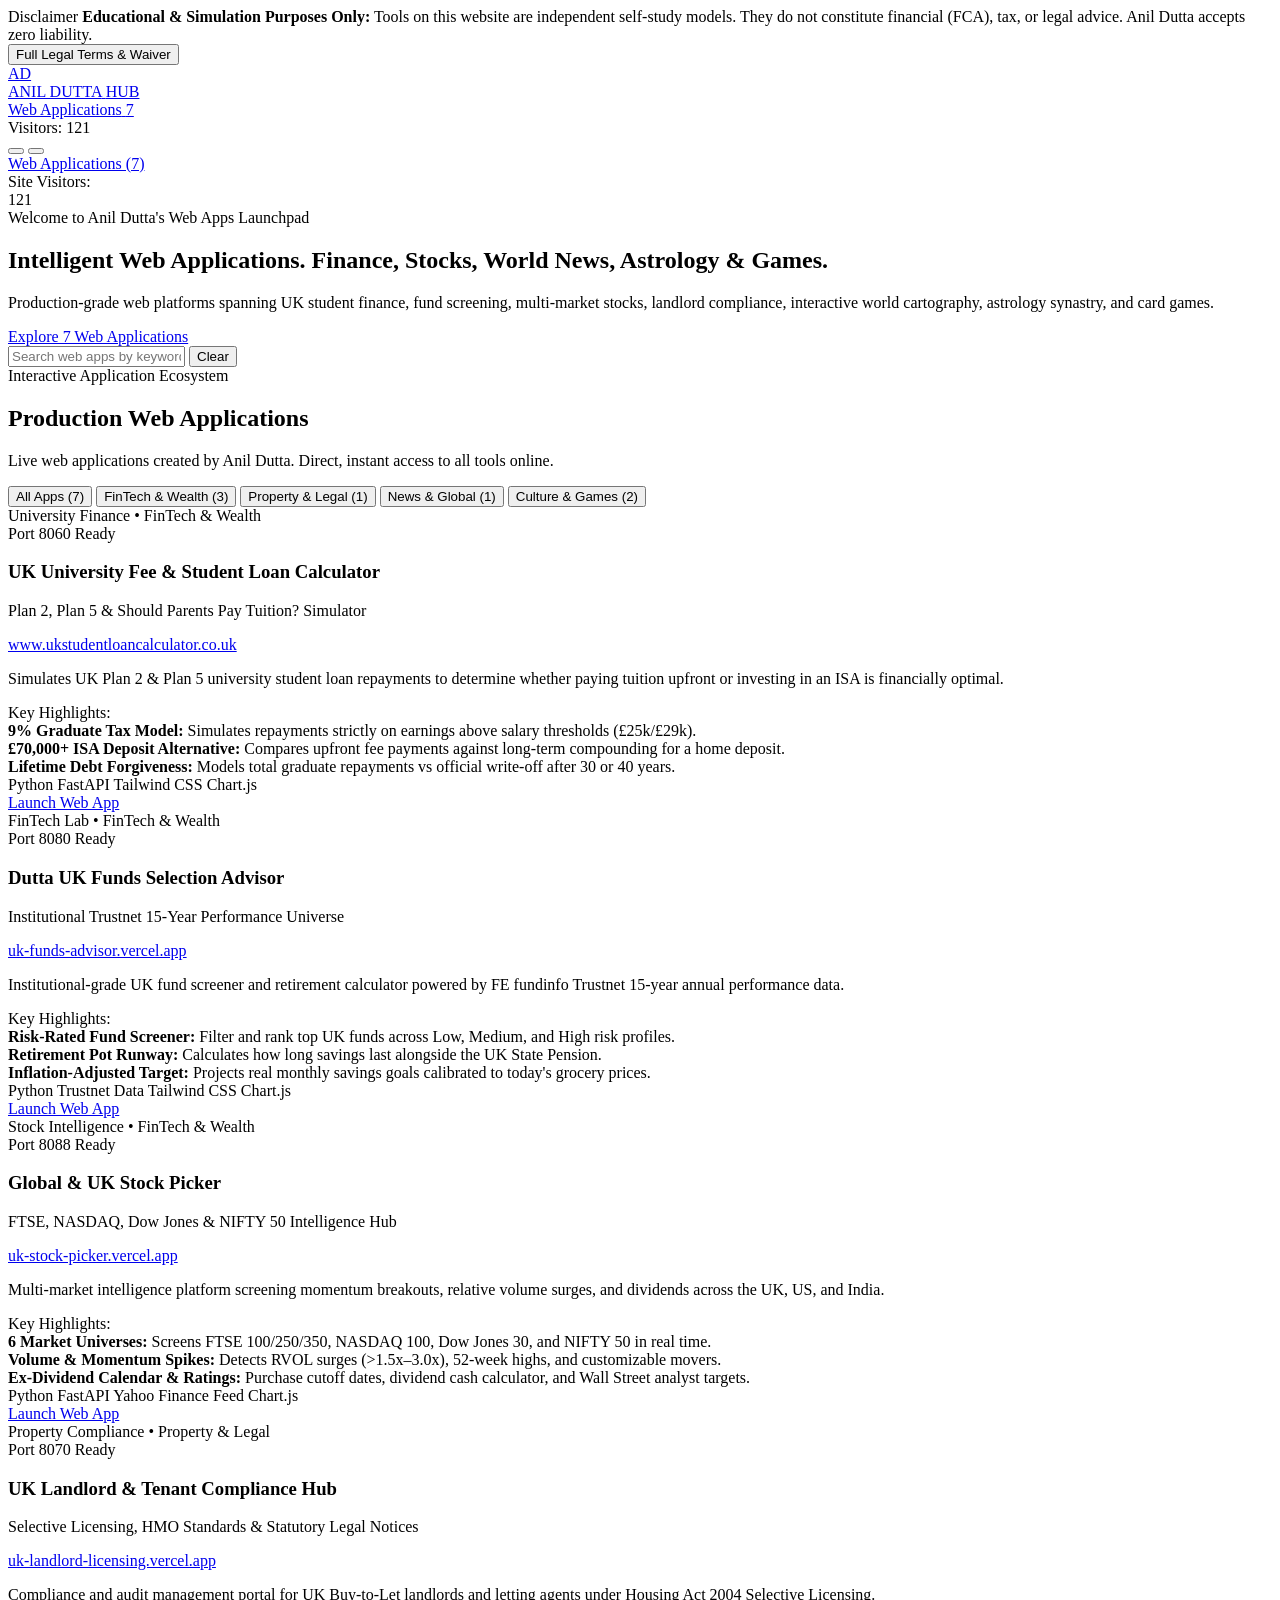
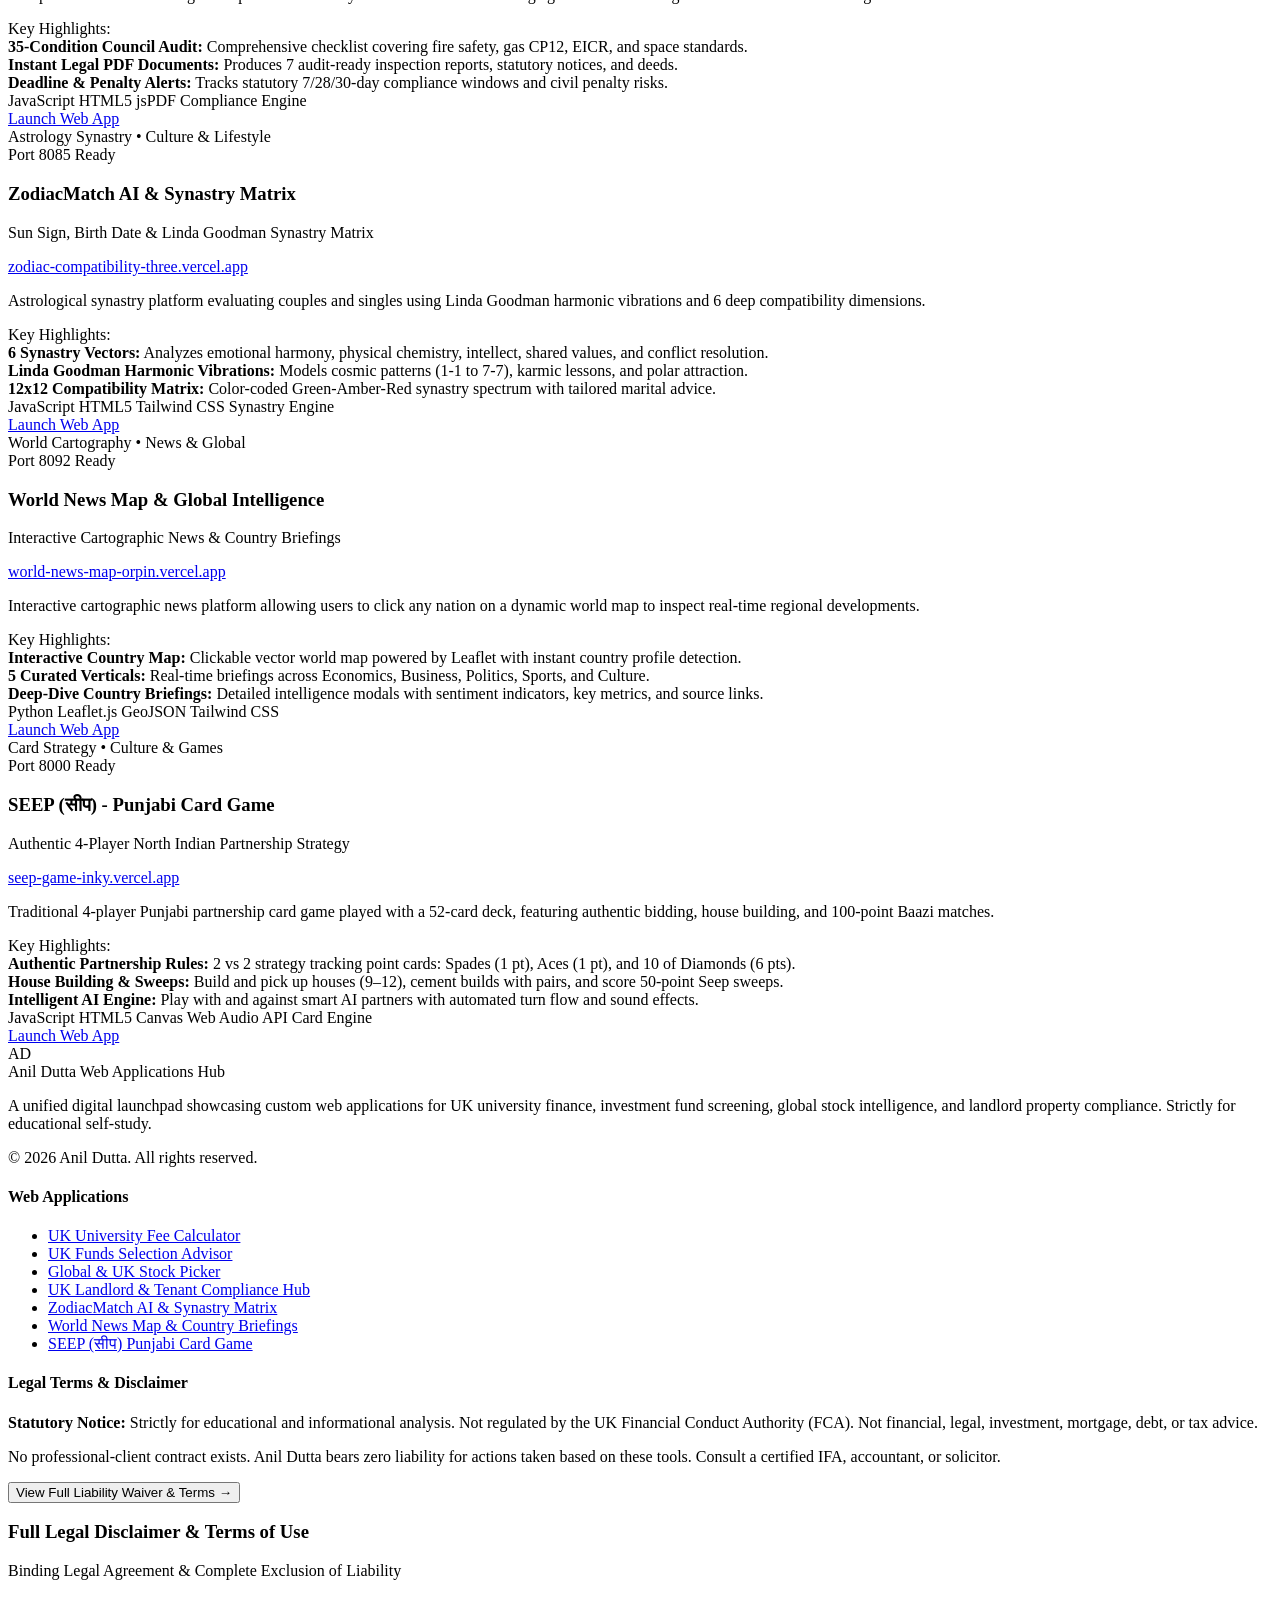
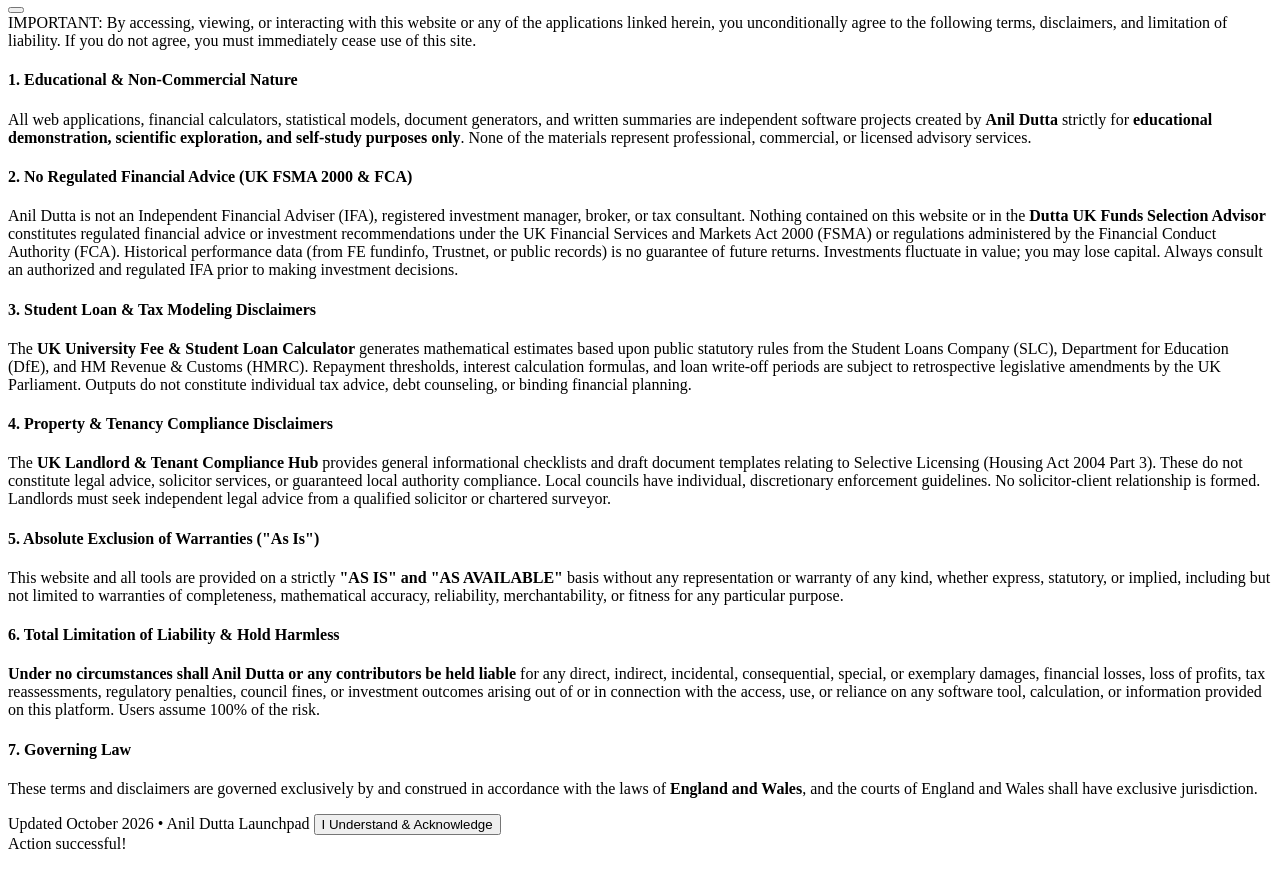
==== index.html @ 9706eda0 "feat: add ZodiacMatch AI, World News Map, and Punjabi Seep Game to launchpad" ====
<!DOCTYPE html>
<html lang="en" class="scroll-smooth">
<head>
  <meta charset="UTF-8">
  <meta name="viewport" content="width=device-width, initial-scale=1.0">
  <title>Anil Dutta | Web Applications Launchpad</title>
  <meta name="description" content="Production-ready UK and global web applications for university loan planning, fund performance screening, stock market intelligence, and landlord statutory compliance by Anil Dutta. Strictly for educational and self-study purposes.">
  
  <!-- Google Fonts -->
  <link rel="preconnect" href="https://fonts.googleapis.com">
  <link rel="preconnect" href="https://fonts.gstatic.com" crossorigin>
  <link href="https://fonts.googleapis.com/css2?family=Plus+Jakarta+Sans:wght@300;400;500;600;700;800&family=JetBrains+Mono:wght@400;500;600&display=swap" rel="stylesheet">
  
  <!-- Tailwind CSS CDN -->
  <script src="https://cdn.tailwindcss.com"></script>
  <script>
    tailwind.config = {
      darkMode: 'class',
      theme: {
        extend: {
          fontFamily: {
            sans: ['"Plus Jakarta Sans"', 'system-ui', 'sans-serif'],
            mono: ['"JetBrains Mono"', 'monospace'],
          },
          colors: {
            brand: {
              50: '#f0f7ff',
              100: '#e0effe',
              200: '#bae0fd',
              300: '#7cc5fb',
              400: '#36a7f7',
              500: '#0c8ce9',
              600: '#026fc7',
              700: '#0358a1',
              800: '#074b85',
              900: '#0c3f6e',
              950: '#082849',
            },
          }
        }
      }
    }
  </script>

  <!-- Lucide Icons -->
  <script src="https://unpkg.com/lucide@latest"></script>

  <!-- Custom styles -->
  <link rel="stylesheet" href="styles.css">

  <!-- Google Analytics 4 (GA4) -->
  <script async src="https://www.googletagmanager.com/gtag/js?id=G-64PPT9Y6ZF" id="ga-script"></script>
  <script>
    window.dataLayer = window.dataLayer || [];
    function gtag(){dataLayer.push(arguments);}
    gtag('js', new Date());

    window.GA_MEASUREMENT_ID = 'G-64PPT9Y6ZF';
    gtag('config', window.GA_MEASUREMENT_ID, {
      send_page_view: true
    });
  </script>
</head>
<body class="bg-slate-50 dark:bg-slate-950 text-slate-900 dark:text-slate-100 min-h-screen transition-colors duration-200 font-sans selection:bg-brand-500 selection:text-white">

  <!-- ================= TOP LEGAL DISCLAIMER BAR (SINGLE DISCLAIMER ON SITE) ================= -->
  <aside class="bg-amber-500/10 dark:bg-amber-950/40 text-amber-900 dark:text-amber-200 text-xs py-2.5 px-4 border-b border-amber-300/40 dark:border-amber-800/40">
    <div class="max-w-7xl mx-auto flex flex-col sm:flex-row items-center justify-between gap-2">
      <div class="flex items-center space-x-2 text-center sm:text-left">
        <span class="inline-flex items-center px-2 py-0.5 rounded-full text-[10px] font-black bg-amber-500/20 text-amber-800 dark:text-amber-300 border border-amber-500/30 uppercase tracking-wide flex-shrink-0">
          <i data-lucide="shield-alert" class="w-3 h-3 mr-1 inline"></i>
          Disclaimer
        </span>
        <span class="text-[11px] sm:text-xs text-slate-700 dark:text-slate-300">
          <strong>Educational & Simulation Purposes Only:</strong> Tools on this website are independent self-study models. They do not constitute financial (FCA), tax, or legal advice. Anil Dutta accepts zero liability.
        </span>
      </div>
      <button onclick="openLegalModal()" class="font-bold underline text-brand-600 dark:text-brand-400 hover:text-brand-500 whitespace-nowrap text-[11px] flex-shrink-0 flex items-center space-x-1">
        <span>Full Legal Terms & Waiver</span>
        <i data-lucide="chevron-right" class="w-3 h-3"></i>
      </button>
    </div>
  </aside>

  <!-- ================= MAIN HEADER & NAVIGATION ================= -->
  <header class="sticky top-0 z-40 backdrop-blur-md bg-white/85 dark:bg-slate-950/85 border-b border-slate-200 dark:border-slate-800/80 transition-colors">
    <div class="max-w-7xl mx-auto px-4 sm:px-6 lg:px-8">
      <div class="flex items-center justify-between h-16">
        
        <!-- Logo / Brand -->
        <a href="#" class="flex items-center space-x-3 group">
          <div class="w-10 h-10 rounded-xl bg-gradient-to-tr from-brand-600 via-indigo-600 to-emerald-500 flex items-center justify-center text-white shadow-md shadow-brand-500/20 group-hover:scale-105 transition-transform duration-200">
            <span class="font-bold text-lg tracking-wider">AD</span>
          </div>
          <div>
            <div class="font-extrabold text-base tracking-tight text-slate-900 dark:text-white flex items-center space-x-1.5">
              <span>ANIL DUTTA</span>
              <span class="text-xs px-1.5 py-0.2 rounded bg-brand-100 dark:bg-brand-950/80 text-brand-700 dark:text-brand-300 border border-brand-200 dark:border-brand-800 font-mono font-normal">HUB</span>
            </div>
          </div>
        </a>

        <!-- Desktop Navigation Links -->
        <nav class="hidden md:flex items-center space-x-2 text-sm font-semibold">
          <a href="#apps-section" class="px-3.5 py-2 rounded-lg text-brand-600 dark:text-brand-400 bg-slate-100/80 dark:bg-slate-900 transition flex items-center space-x-2">
            <i data-lucide="layout-grid" class="w-4 h-4"></i>
            <span>Web Applications</span>
            <span id="nav-app-count" class="text-xs px-2 py-0.5 rounded-full bg-brand-600 text-white font-mono font-bold">7</span>
          </a>
        </nav>

        <!-- Right Action Controls -->
        <div class="flex items-center space-x-2 sm:space-x-3">
          
          <!-- Live Visitor Counter Badge -->
          <div id="visitor-counter-badge" class="inline-flex items-center space-x-1.5 px-2.5 py-1.5 sm:px-3 sm:py-1.5 rounded-xl bg-slate-100 dark:bg-slate-900 border border-slate-200/90 dark:border-slate-800 text-xs font-semibold text-slate-700 dark:text-slate-300 shadow-2xs select-none" title="Live Site Visitors">
            <span class="relative flex h-2 w-2 flex-shrink-0">
              <span class="animate-ping absolute inline-flex h-full w-full rounded-full bg-emerald-400 opacity-75"></span>
              <span class="relative inline-flex rounded-full h-2 w-2 bg-emerald-500"></span>
            </span>
            <i data-lucide="users" class="w-3.5 h-3.5 text-brand-600 dark:text-brand-400 flex-shrink-0"></i>
            <span class="hidden sm:inline text-[11px] text-slate-500 dark:text-slate-400 font-medium">Visitors:</span>
            <span id="visitor-count" class="font-mono font-bold text-slate-900 dark:text-white">...</span>
          </div>

          <!-- Theme Toggle -->
          <button id="theme-toggle" class="p-2 rounded-xl text-slate-500 hover:text-slate-900 dark:text-slate-400 dark:hover:text-white bg-slate-100 dark:bg-slate-900 border border-slate-200 dark:border-slate-800 transition" title="Toggle Dark/Light Mode">
            <i data-lucide="moon" class="w-4 h-4 hidden dark:block"></i>
            <i data-lucide="sun" class="w-4 h-4 block dark:hidden"></i>
          </button>

          <!-- Mobile Menu Button -->
          <button id="mobile-menu-btn" class="md:hidden p-2 rounded-xl text-slate-600 dark:text-slate-300 hover:bg-slate-100 dark:hover:bg-slate-900">
            <i data-lucide="menu" class="w-5 h-5"></i>
          </button>
        </div>

      </div>
    </div>

    <!-- Mobile Navigation Drawer -->
    <div id="mobile-menu" class="hidden md:hidden border-b border-slate-200 dark:border-slate-800 bg-white dark:bg-slate-950 px-4 pt-2 pb-4 space-y-2">
      <a href="#apps-section" class="block px-3 py-2 rounded-lg text-slate-700 dark:text-slate-300 font-semibold hover:bg-slate-100 dark:hover:bg-slate-900">Web Applications (7)</a>
      <div class="flex items-center justify-between px-3 py-2 text-xs font-semibold text-slate-600 dark:text-slate-400 bg-slate-50 dark:bg-slate-900/60 rounded-lg">
        <div class="flex items-center space-x-2">
          <span class="relative flex h-2 w-2">
            <span class="animate-ping absolute inline-flex h-full w-full rounded-full bg-emerald-400 opacity-75"></span>
            <span class="relative inline-flex rounded-full h-2 w-2 bg-emerald-500"></span>
          </span>
          <i data-lucide="users" class="w-3.5 h-3.5 text-brand-600"></i>
          <span>Site Visitors:</span>
        </div>
        <span id="mobile-visitor-count" class="font-mono font-bold text-slate-900 dark:text-white">...</span>
      </div>
    </div>
  </header>

  <!-- ================= HERO SECTION ================= -->
  <section class="relative overflow-hidden pt-8 pb-10 md:pt-12 md:pb-12 border-b border-slate-200/80 dark:border-slate-800/80 bg-gradient-to-b from-white via-slate-50 to-slate-100/60 dark:from-slate-950 dark:via-slate-900/60 dark:to-slate-950">
    
    <!-- Background subtle glow accents -->
    <div class="absolute top-1/4 left-1/2 -translate-x-1/2 -translate-y-1/2 w-[600px] h-[350px] bg-gradient-to-tr from-brand-500/15 via-indigo-500/10 to-emerald-500/15 blur-3xl -z-10 rounded-full pointer-events-none"></div>

    <div class="max-w-7xl mx-auto px-4 sm:px-6 lg:px-8">
      <div class="text-center max-w-4xl mx-auto">
        
        <!-- Badge -->
        <div class="inline-flex items-center space-x-2 px-3 py-1 rounded-full text-xs font-semibold bg-brand-50 dark:bg-brand-950/60 text-brand-700 dark:text-brand-300 border border-brand-200 dark:border-brand-800 shadow-xs mb-3">
          <i data-lucide="sparkles" class="w-3.5 h-3.5 text-brand-500"></i>
          <span>Welcome to Anil Dutta's Web Apps Launchpad</span>
        </div>

        <!-- Headline (Accommodated to 2 Clean Lines) -->
        <h1 class="text-2xl sm:text-3xl lg:text-4xl font-extrabold tracking-tight text-slate-900 dark:text-white leading-tight">
          Intelligent Web Applications.
          <span class="block mt-1 sm:mt-1.5 bg-gradient-to-r from-brand-600 via-indigo-500 to-emerald-500 bg-clip-text text-transparent">
            Finance, Stocks, World News, Astrology & Games.
          </span>
        </h1>

        <!-- Subheading (1-2 Lines) -->
        <p class="mt-3 text-xs sm:text-sm text-slate-600 dark:text-slate-300 leading-relaxed max-w-2xl mx-auto">
          Production-grade web platforms spanning UK student finance, fund screening, multi-market stocks, landlord compliance, interactive world cartography, astrology synastry, and card games.
        </p>

        <!-- CTAs -->
        <div class="mt-5 flex items-center justify-center">
          <a href="#apps-section" class="px-6 py-2.5 rounded-xl font-bold text-xs sm:text-sm bg-slate-900 hover:bg-slate-800 text-white dark:bg-brand-600 dark:hover:bg-brand-500 shadow-md shadow-slate-900/10 dark:shadow-brand-600/25 transition transform hover:-translate-y-0.5 flex items-center space-x-2">
            <i data-lucide="compass" class="w-4 h-4"></i>
            <span>Explore 7 Web Applications</span>
          </a>
        </div>

        <!-- Global Search / Filter Input -->
        <div class="mt-6 max-w-lg mx-auto">
          <div class="relative flex items-center">
            <i data-lucide="search" class="w-4 h-4 absolute left-3.5 text-slate-400"></i>
            <input type="text" id="global-search-input" placeholder="Search web apps by keyword..." 
                   class="w-full pl-10 pr-20 py-2.5 bg-white dark:bg-slate-900 border border-slate-300 dark:border-slate-800 rounded-xl shadow-xs text-xs sm:text-sm focus:outline-none focus:ring-2 focus:ring-brand-500 dark:focus:ring-brand-400 text-slate-900 dark:text-slate-100 placeholder-slate-400">
            <button id="global-search-clear" class="hidden absolute right-2.5 px-2 py-0.5 text-xs font-semibold rounded-md bg-slate-100 dark:bg-slate-800 text-slate-500 hover:text-slate-800 dark:hover:text-white">
              Clear
            </button>
          </div>
        </div>

      </div>
    </div>
  </section>

  <!-- ================= SECTION 1: WEB APPS LAUNCHPAD ================= -->
  <section id="apps-section" class="py-10 md:py-14 border-b border-slate-200 dark:border-slate-800/80">
    <div class="max-w-[1560px] mx-auto px-4 sm:px-6 lg:px-8">
      
      <!-- Section Header -->
      <div class="flex flex-col md:flex-row md:items-end justify-between mb-8 gap-4">
        <div>
          <div class="flex items-center space-x-2 text-xs font-bold uppercase tracking-wider text-brand-600 dark:text-brand-400 mb-1">
            <i data-lucide="layers" class="w-4 h-4"></i>
            <span>Interactive Application Ecosystem</span>
          </div>
          <h2 class="text-xl sm:text-3xl font-extrabold text-slate-900 dark:text-white tracking-tight">
            Production Web Applications
          </h2>
          <p class="mt-1 text-xs sm:text-sm text-slate-600 dark:text-slate-400 max-w-2xl">
            Live web applications created by Anil Dutta. Direct, instant access to all tools online.
          </p>
        </div>

        <!-- Filter tabs for Apps -->
        <div class="flex flex-wrap gap-2" id="apps-filter-container">
          <button data-filter="All" class="app-filter-btn px-3 py-1.5 rounded-lg text-xs font-bold transition bg-brand-600 text-white">All Apps (7)</button>
          <button data-filter="FinTech" class="app-filter-btn px-3 py-1.5 rounded-lg text-xs font-bold transition bg-slate-100 dark:bg-slate-800 text-slate-600 dark:text-slate-300 hover:bg-slate-200 dark:hover:bg-slate-700">FinTech & Wealth (3)</button>
          <button data-filter="Property" class="app-filter-btn px-3 py-1.5 rounded-lg text-xs font-bold transition bg-slate-100 dark:bg-slate-800 text-slate-600 dark:text-slate-300 hover:bg-slate-200 dark:hover:bg-slate-700">Property & Legal (1)</button>
          <button data-filter="News" class="app-filter-btn px-3 py-1.5 rounded-lg text-xs font-bold transition bg-slate-100 dark:bg-slate-800 text-slate-600 dark:text-slate-300 hover:bg-slate-200 dark:hover:bg-slate-700">News & Global (1)</button>
          <button data-filter="Culture" class="app-filter-btn px-3 py-1.5 rounded-lg text-xs font-bold transition bg-slate-100 dark:bg-slate-800 text-slate-600 dark:text-slate-300 hover:bg-slate-200 dark:hover:bg-slate-700">Culture & Games (2)</button>
        </div>
      </div>

      <!-- Apps Grid Container (3 Applications in 1 Row on Desktop) -->
      <div id="apps-grid" class="grid grid-cols-1 md:grid-cols-2 lg:grid-cols-3 xl:grid-cols-3 gap-5">
        <!-- Rendered via app.js -->
        <div class="col-span-full py-12 text-center text-slate-500">
          <div class="inline-block animate-spin rounded-full h-8 w-8 border-4 border-brand-500 border-t-transparent"></div>
          <div class="mt-2 text-sm">Loading applications...</div>
        </div>
      </div>

    </div>
  </section>

  <!-- ================= FOOTER ================= -->
  <footer class="bg-white dark:bg-slate-950 text-slate-600 dark:text-slate-400 text-xs py-12 border-t border-slate-200 dark:border-slate-800">
    <div class="max-w-7xl mx-auto px-4 sm:px-6 lg:px-8">
      <div class="grid grid-cols-1 md:grid-cols-4 gap-8 mb-8">
        
        <div class="md:col-span-2 space-y-3">
          <div class="flex items-center space-x-2 font-bold text-slate-900 dark:text-white text-sm">
            <div class="w-6 h-6 rounded-lg bg-brand-600 text-white flex items-center justify-center text-xs">AD</div>
            <span>Anil Dutta Web Applications Hub</span>
          </div>
          <p class="text-xs text-slate-500 max-w-md leading-relaxed">
            A unified digital launchpad showcasing custom web applications for UK university finance, investment fund screening, global stock intelligence, and landlord property compliance. Strictly for educational self-study.
          </p>
          <div class="text-[11px] text-slate-400 dark:text-slate-500">
            © 2026 Anil Dutta. All rights reserved.
          </div>
        </div>

        <div>
          <h4 class="font-bold text-slate-900 dark:text-white mb-2 text-xs uppercase tracking-wider">Web Applications</h4>
          <ul class="space-y-1.5 text-xs">
            <li><a href="https://www.ukstudentloancalculator.co.uk/" target="_blank" rel="noopener" class="hover:text-brand-600 dark:hover:text-brand-400 transition">UK University Fee Calculator</a></li>
            <li><a href="https://uk-funds-advisor.vercel.app/" target="_blank" rel="noopener" class="hover:text-brand-600 dark:hover:text-brand-400 transition">UK Funds Selection Advisor</a></li>
            <li><a href="https://uk-stock-picker.vercel.app" target="_blank" rel="noopener" class="hover:text-brand-600 dark:hover:text-brand-400 transition">Global & UK Stock Picker</a></li>
            <li><a href="https://uk-landlord-licensing.vercel.app" target="_blank" rel="noopener" class="hover:text-brand-600 dark:hover:text-brand-400 transition">UK Landlord & Tenant Compliance Hub</a></li>
            <li><a href="https://zodiac-compatibility-three.vercel.app/" target="_blank" rel="noopener" class="hover:text-brand-600 dark:hover:text-brand-400 transition">ZodiacMatch AI & Synastry Matrix</a></li>
            <li><a href="https://world-news-map-orpin.vercel.app/" target="_blank" rel="noopener" class="hover:text-brand-600 dark:hover:text-brand-400 transition">World News Map & Country Briefings</a></li>
            <li><a href="https://seep-game-inky.vercel.app/" target="_blank" rel="noopener" class="hover:text-brand-600 dark:hover:text-brand-400 transition">SEEP (सीप) Punjabi Card Game</a></li>
          </ul>
        </div>

        <div>
          <h4 class="font-bold text-slate-900 dark:text-white mb-2 text-xs uppercase tracking-wider">Legal Terms & Disclaimer</h4>
          <p class="text-[11px] text-slate-400 leading-normal mb-2">
            <strong>Statutory Notice:</strong> Strictly for educational and informational analysis. Not regulated by the UK Financial Conduct Authority (FCA). Not financial, legal, investment, mortgage, debt, or tax advice.
          </p>
          <p class="text-[11px] text-slate-400 leading-normal mb-2">
            No professional-client contract exists. Anil Dutta bears zero liability for actions taken based on these tools. Consult a certified IFA, accountant, or solicitor.
          </p>
          <button onclick="openLegalModal()" class="text-[11px] font-bold underline text-brand-600 dark:text-brand-400 hover:text-brand-500">
            View Full Liability Waiver & Terms &rarr;
          </button>
        </div>

      </div>
    </div>
  </footer>

  <!-- ================= COMPREHENSIVE LEGAL TERMS & LIABILITY WAIVER MODAL ================= -->
  <div id="legal-modal" class="fixed inset-0 z-50 hidden bg-slate-950/80 backdrop-blur-sm flex items-center justify-center p-4">
    <div class="bg-white dark:bg-slate-900 w-full max-w-3xl rounded-3xl border border-slate-200 dark:border-slate-800 shadow-2xl overflow-hidden max-h-[90vh] flex flex-col">
      <div class="p-6 border-b border-slate-200 dark:border-slate-800 flex items-center justify-between bg-slate-50 dark:bg-slate-950">
        <div class="flex items-center space-x-3">
          <div class="w-10 h-10 rounded-xl bg-amber-500/20 text-amber-600 dark:text-amber-400 flex items-center justify-center">
            <i data-lucide="shield-alert" class="w-6 h-6"></i>
          </div>
          <div>
            <h3 class="font-extrabold text-lg sm:text-xl text-slate-900 dark:text-white">Full Legal Disclaimer & Terms of Use</h3>
            <p class="text-xs text-slate-500">Binding Legal Agreement & Complete Exclusion of Liability</p>
          </div>
        </div>
        <button id="close-legal-modal" onclick="closeLegalModal()" class="p-2 rounded-xl text-slate-400 hover:text-slate-900 dark:hover:text-white hover:bg-slate-200 dark:hover:bg-slate-800 transition">
          <i data-lucide="x" class="w-5 h-5"></i>
        </button>
      </div>

      <div class="p-6 sm:p-8 overflow-y-auto space-y-5 text-xs sm:text-sm text-slate-700 dark:text-slate-300 leading-relaxed">
        <div class="p-3.5 rounded-xl bg-amber-50 dark:bg-amber-950/40 border border-amber-200 dark:border-amber-800 text-amber-900 dark:text-amber-200 font-semibold text-xs">
          IMPORTANT: By accessing, viewing, or interacting with this website or any of the applications linked herein, you unconditionally agree to the following terms, disclaimers, and limitation of liability. If you do not agree, you must immediately cease use of this site.
        </div>

        <div>
          <h4 class="font-bold text-sm text-slate-900 dark:text-white uppercase mb-1">1. Educational & Non-Commercial Nature</h4>
          <p>
            All web applications, financial calculators, statistical models, document generators, and written summaries are independent software projects created by <strong>Anil Dutta</strong> strictly for <strong>educational demonstration, scientific exploration, and self-study purposes only</strong>. None of the materials represent professional, commercial, or licensed advisory services.
          </p>
        </div>

        <div>
          <h4 class="font-bold text-sm text-slate-900 dark:text-white uppercase mb-1">2. No Regulated Financial Advice (UK FSMA 2000 & FCA)</h4>
          <p>
            Anil Dutta is not an Independent Financial Adviser (IFA), registered investment manager, broker, or tax consultant. Nothing contained on this website or in the <strong>Dutta UK Funds Selection Advisor</strong> constitutes regulated financial advice or investment recommendations under the UK Financial Services and Markets Act 2000 (FSMA) or regulations administered by the Financial Conduct Authority (FCA). Historical performance data (from FE fundinfo, Trustnet, or public records) is no guarantee of future returns. Investments fluctuate in value; you may lose capital. Always consult an authorized and regulated IFA prior to making investment decisions.
          </p>
        </div>

        <div>
          <h4 class="font-bold text-sm text-slate-900 dark:text-white uppercase mb-1">3. Student Loan & Tax Modeling Disclaimers</h4>
          <p>
            The <strong>UK University Fee & Student Loan Calculator</strong> generates mathematical estimates based upon public statutory rules from the Student Loans Company (SLC), Department for Education (DfE), and HM Revenue & Customs (HMRC). Repayment thresholds, interest calculation formulas, and loan write-off periods are subject to retrospective legislative amendments by the UK Parliament. Outputs do not constitute individual tax advice, debt counseling, or binding financial planning.
          </p>
        </div>

        <div>
          <h4 class="font-bold text-sm text-slate-900 dark:text-white uppercase mb-1">4. Property & Tenancy Compliance Disclaimers</h4>
          <p>
            The <strong>UK Landlord & Tenant Compliance Hub</strong> provides general informational checklists and draft document templates relating to Selective Licensing (Housing Act 2004 Part 3). These do not constitute legal advice, solicitor services, or guaranteed local authority compliance. Local councils have individual, discretionary enforcement guidelines. No solicitor-client relationship is formed. Landlords must seek independent legal advice from a qualified solicitor or chartered surveyor.
          </p>
        </div>

        <div>
          <h4 class="font-bold text-sm text-slate-900 dark:text-white uppercase mb-1">5. Absolute Exclusion of Warranties ("As Is")</h4>
          <p>
            This website and all tools are provided on a strictly <strong>"AS IS" and "AS AVAILABLE"</strong> basis without any representation or warranty of any kind, whether express, statutory, or implied, including but not limited to warranties of completeness, mathematical accuracy, reliability, merchantability, or fitness for any particular purpose.
          </p>
        </div>

        <div>
          <h4 class="font-bold text-sm text-slate-900 dark:text-white uppercase mb-1">6. Total Limitation of Liability & Hold Harmless</h4>
          <p>
            <strong>Under no circumstances shall Anil Dutta or any contributors be held liable</strong> for any direct, indirect, incidental, consequential, special, or exemplary damages, financial losses, loss of profits, tax reassessments, regulatory penalties, council fines, or investment outcomes arising out of or in connection with the access, use, or reliance on any software tool, calculation, or information provided on this platform. Users assume 100% of the risk.
          </p>
        </div>

        <div>
          <h4 class="font-bold text-sm text-slate-900 dark:text-white uppercase mb-1">7. Governing Law</h4>
          <p>
            These terms and disclaimers are governed exclusively by and construed in accordance with the laws of <strong>England and Wales</strong>, and the courts of England and Wales shall have exclusive jurisdiction.
          </p>
        </div>
      </div>

      <div class="p-4 border-t border-slate-200 dark:border-slate-800 bg-slate-50 dark:bg-slate-950 flex items-center justify-between text-xs text-slate-500">
        <span>Updated October 2026 • Anil Dutta Launchpad</span>
        <button onclick="closeLegalModal()" class="px-5 py-2 rounded-xl text-xs font-bold bg-slate-900 dark:bg-white text-white dark:text-slate-900 hover:opacity-90 transition">
          I Understand & Acknowledge
        </button>
      </div>
    </div>
  </div>

  <!-- Toast Notification Container -->
  <div id="toast" class="fixed bottom-6 right-6 z-50 hidden px-4 py-3 rounded-2xl bg-slate-900 text-white text-xs font-semibold shadow-2xl border border-slate-800 flex items-center space-x-2 transition-all transform translate-y-2">
    <i data-lucide="check-circle-2" class="w-4 h-4 text-emerald-400"></i>
    <span id="toast-message">Action successful!</span>
  </div>

  <!-- Background Hit Analytics Beacon (hits.sh) -->
  <img src="https://hits.sh/dutta-webapps.com.svg" class="hidden" width="1" height="1" alt="" loading="lazy">

  <!-- Core Javascript Application -->
  <script src="app.js"></script>
</body>
</html>
---- styles.css ----
/* Custom styling for Anil Dutta Web Apps & Insights Portal */

/* Custom Scrollbars */
::-webkit-scrollbar {
  width: 8px;
  height: 8px;
}

::-webkit-scrollbar-track {
  background: transparent;
}

::-webkit-scrollbar-thumb {
  background: rgba(148, 163, 184, 0.35);
  border-radius: 9999px;
}

::-webkit-scrollbar-thumb:hover {
  background: rgba(100, 116, 139, 0.6);
}

/* Modal Article Markdown & Typography Styling */
.prose h3 {
  font-size: 1.25rem;
  font-weight: 800;
  margin-top: 1.75rem;
  margin-bottom: 0.75rem;
  color: #0f172a;
}
.dark .prose h3 {
  color: #f8fafc;
}

.prose h4 {
  font-size: 1.05rem;
  font-weight: 700;
  margin-top: 1.25rem;
  margin-bottom: 0.5rem;
  color: #1e293b;
}
.dark .prose h4 {
  color: #e2e8f0;
}

.prose p {
  margin-bottom: 1rem;
  line-height: 1.75;
}

.prose ul, .prose ol {
  margin-bottom: 1.25rem;
  padding-left: 1.5rem;
  list-style-type: disc;
}

.prose li {
  margin-bottom: 0.4rem;
  line-height: 1.6;
}

.prose table {
  width: 100%;
  border-collapse: collapse;
  margin: 1.5rem 0;
  font-size: 0.85rem;
}

.prose th {
  background: #f1f5f9;
  font-weight: 700;
  text-align: left;
  padding: 0.75rem 1rem;
  border: 1px solid #cbd5e1;
}
.dark .prose th {
  background: #1e293b;
  border-color: #334155;
}

.prose td {
  padding: 0.65rem 1rem;
  border: 1px solid #e2e8f0;
}
.dark .prose td {
  border-color: #334155;
}

.prose hr {
  border: 0;
  height: 1px;
  background: #e2e8f0;
  margin: 2rem 0;
}
.dark .prose hr {
  background: #334155;
}

.prose blockquote {
  border-left: 4px solid #0284c7;
  padding-left: 1rem;
  font-style: italic;
  color: #475569;
  margin: 1.25rem 0;
}
.dark .prose blockquote {
  border-left-color: #38bdf8;
  color: #94a3b8;
}

.prose code {
  background: #f1f5f9;
  padding: 0.15rem 0.35rem;
  border-radius: 0.25rem;
  font-family: 'JetBrains Mono', monospace;
  font-size: 0.825em;
  color: #0284c7;
}
.dark .prose code {
  background: #1e293b;
  color: #38bdf8;
}

/* Card hover glow and lifts */
.app-card {
  transition: all 0.25s cubic-bezier(0.16, 1, 0.3, 1);
}

.app-card:hover {
  transform: translateY(-4px);
  box-shadow: 0 20px 25px -5px rgba(0, 0, 0, 0.08), 0 8px 10px -6px rgba(0, 0, 0, 0.04);
}

.dark .app-card:hover {
  box-shadow: 0 20px 25px -5px rgba(0, 0, 0, 0.35), 0 8px 10px -6px rgba(0, 0, 0, 0.2);
}

.article-card {
  transition: all 0.25s cubic-bezier(0.16, 1, 0.3, 1);
}

.article-card:hover {
  transform: translateY(-3px);
  box-shadow: 0 15px 20px -5px rgba(0, 0, 0, 0.06);
}

.dark .article-card:hover {
  box-shadow: 0 15px 20px -5px rgba(0, 0, 0, 0.3);
}

/* Toast animation */
#toast.show {
  display: flex;
  animation: slideUp 0.3s cubic-bezier(0.16, 1, 0.3, 1) forwards;
}

@keyframes slideUp {
  from {
    opacity: 0;
    transform: translateY(12px);
  }
  to {
    opacity: 1;
    transform: translateY(0);
  }
}
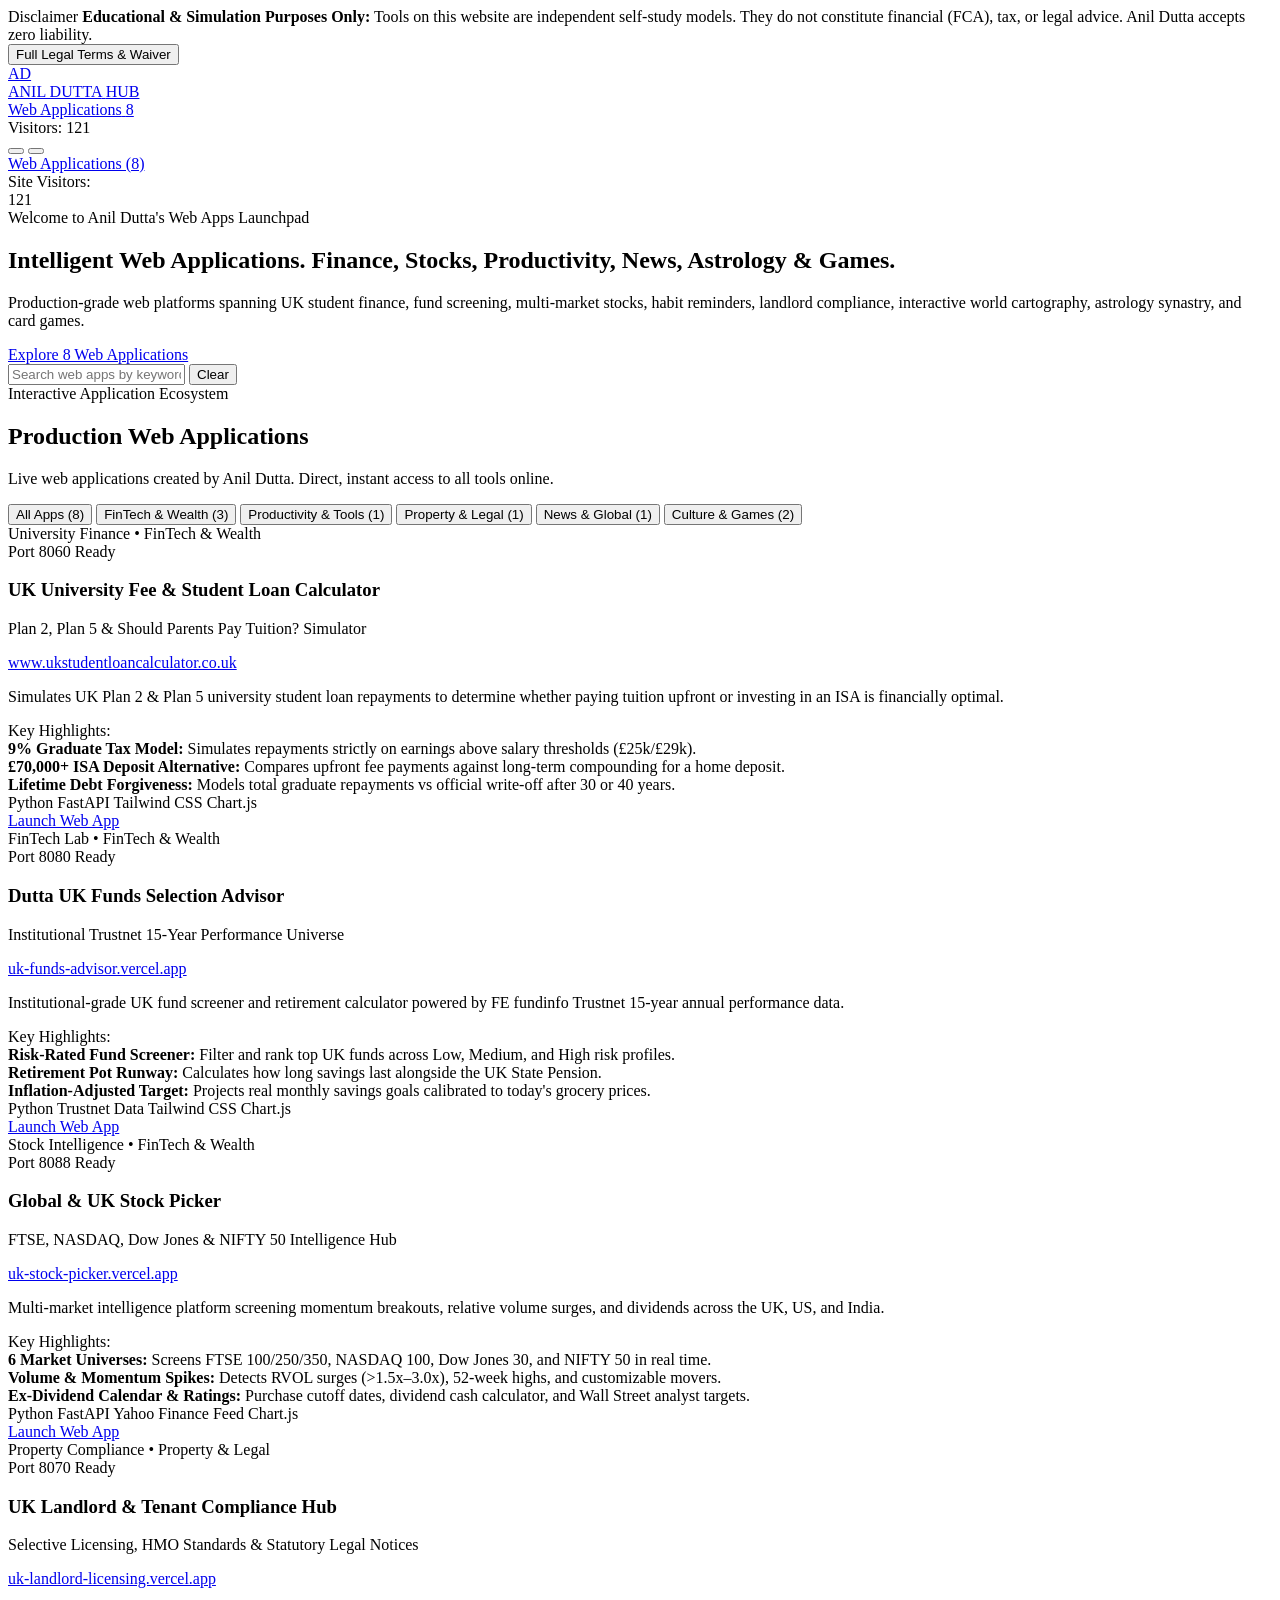
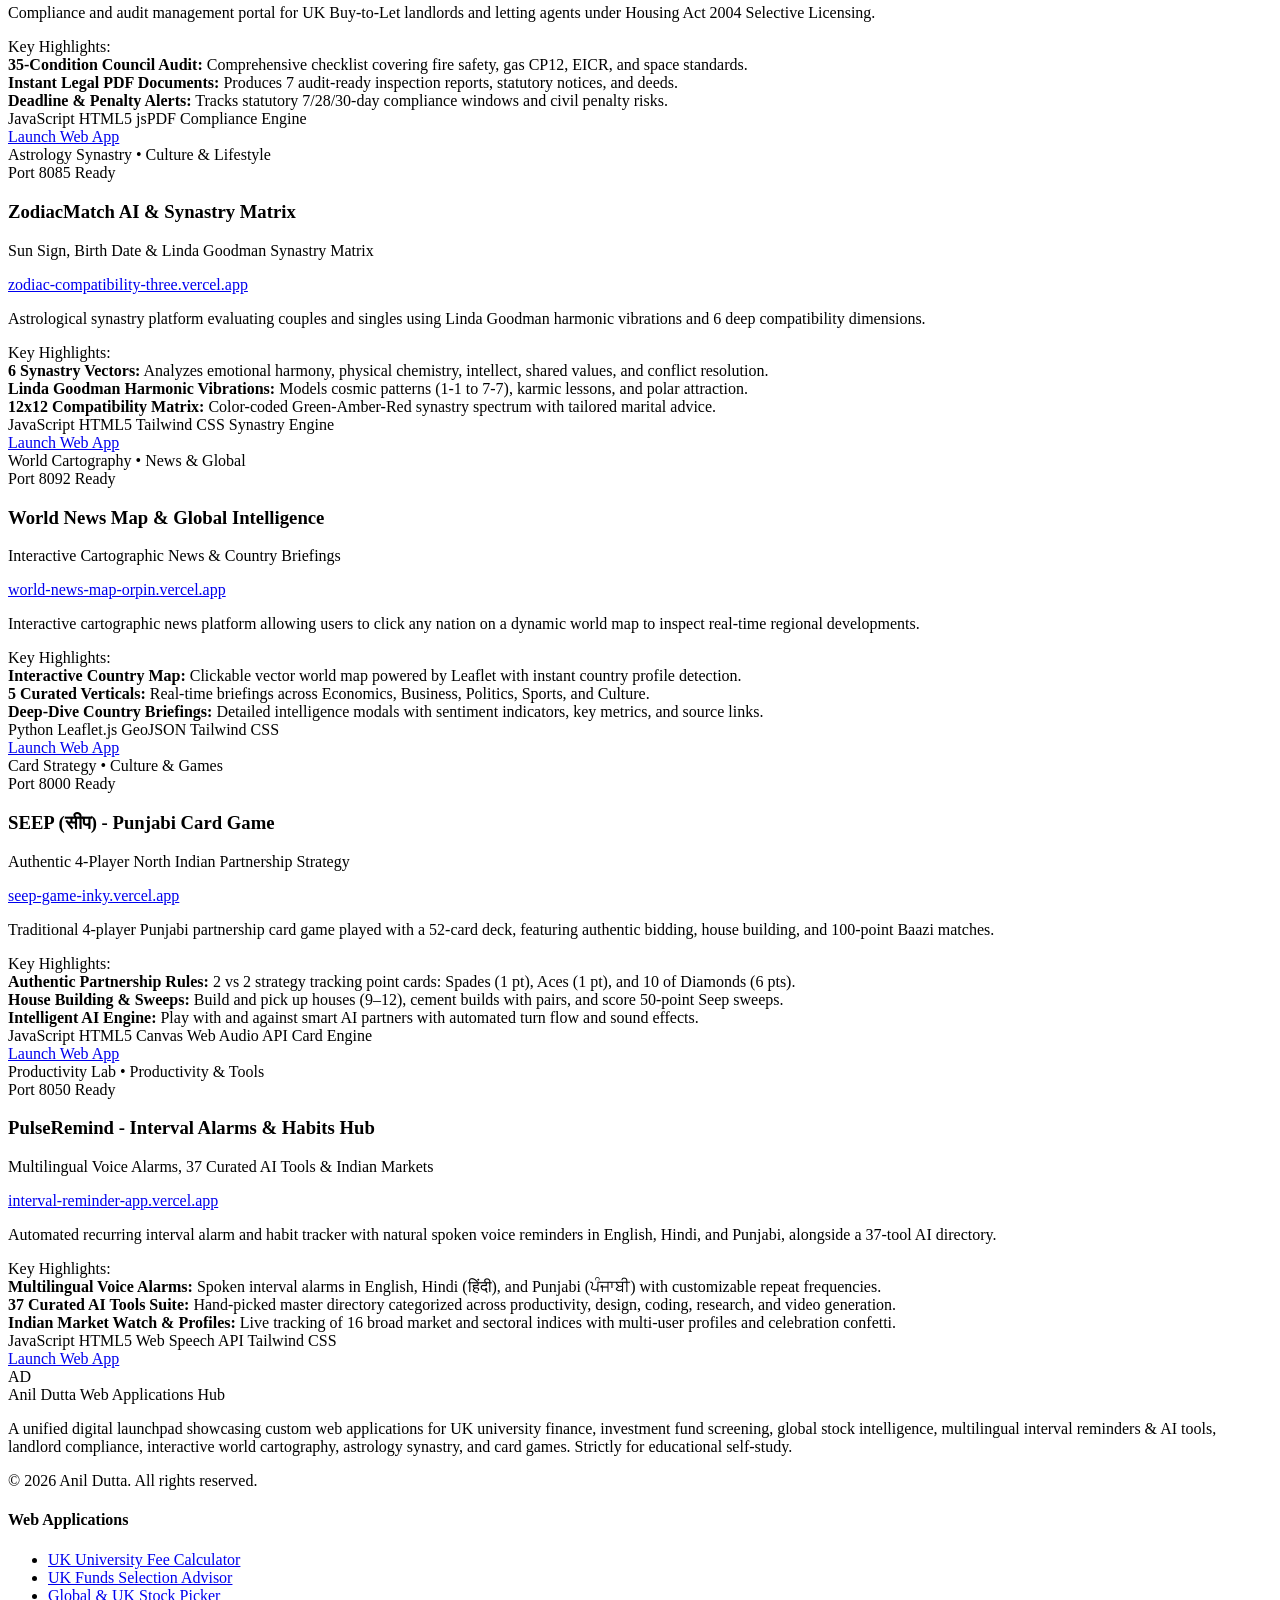
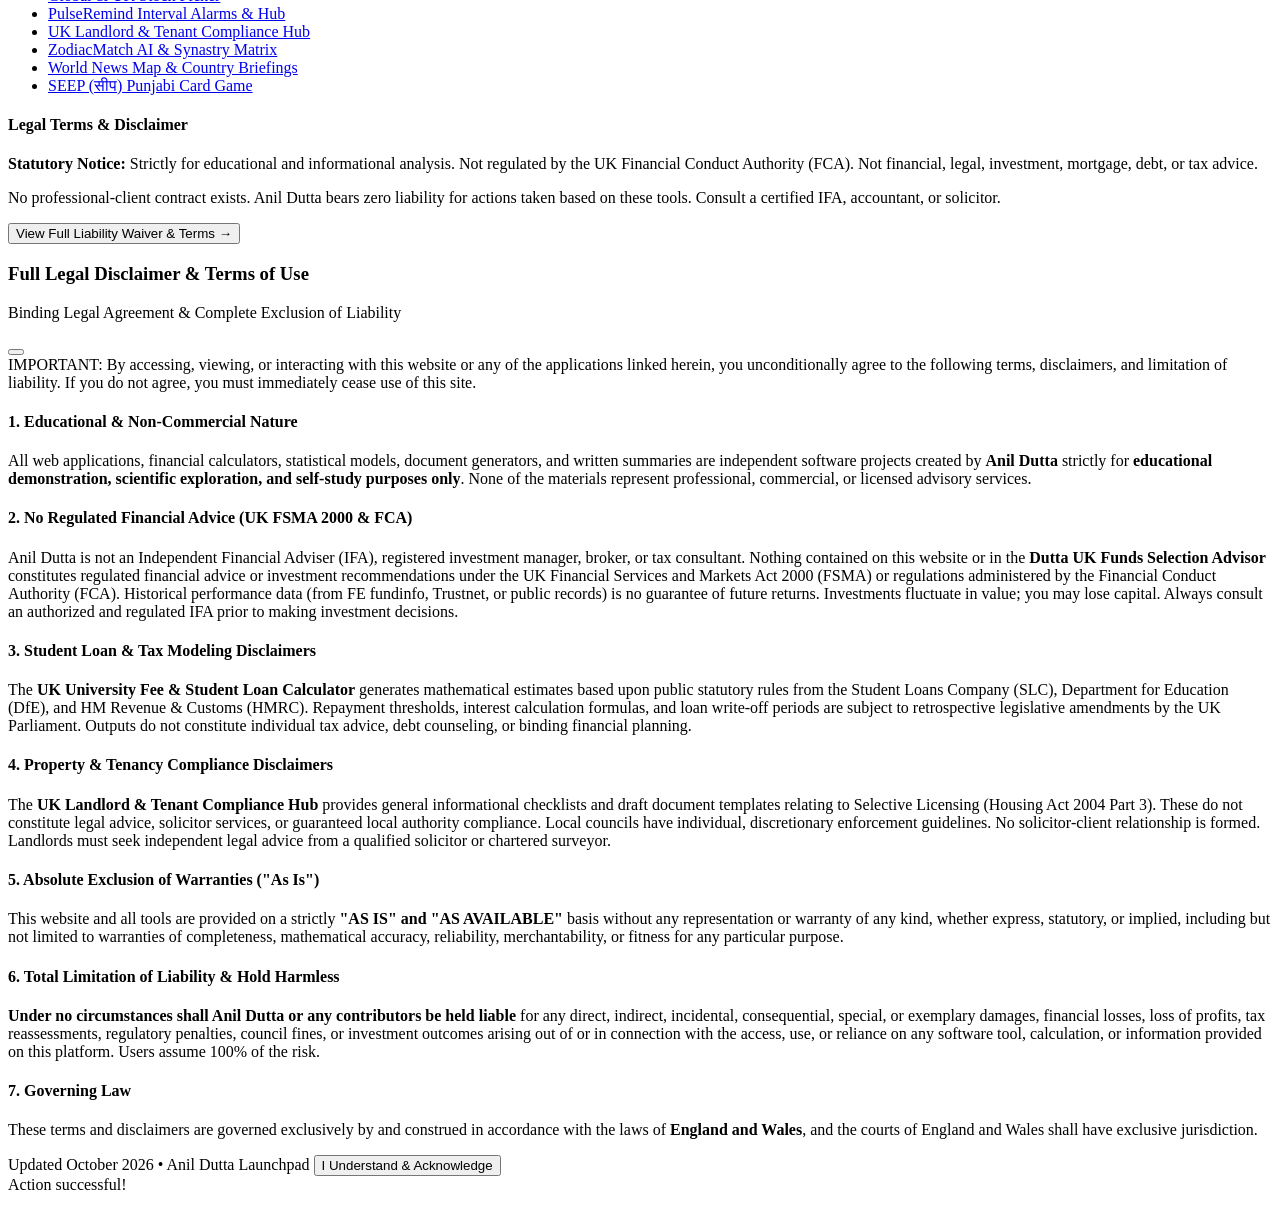
==== commit f034ace9: "feat: add PulseRemind interval reminder and AI tools app to launchpad" ====
--- a/index.html
+++ b/index.html
@@ -105,7 +105,7 @@
           <a href="#apps-section" class="px-3.5 py-2 rounded-lg text-brand-600 dark:text-brand-400 bg-slate-100/80 dark:bg-slate-900 transition flex items-center space-x-2">
             <i data-lucide="layout-grid" class="w-4 h-4"></i>
             <span>Web Applications</span>
-            <span id="nav-app-count" class="text-xs px-2 py-0.5 rounded-full bg-brand-600 text-white font-mono font-bold">7</span>
+            <span id="nav-app-count" class="text-xs px-2 py-0.5 rounded-full bg-brand-600 text-white font-mono font-bold">8</span>
           </a>
         </nav>
 
@@ -140,7 +140,7 @@
 
     <!-- Mobile Navigation Drawer -->
     <div id="mobile-menu" class="hidden md:hidden border-b border-slate-200 dark:border-slate-800 bg-white dark:bg-slate-950 px-4 pt-2 pb-4 space-y-2">
-      <a href="#apps-section" class="block px-3 py-2 rounded-lg text-slate-700 dark:text-slate-300 font-semibold hover:bg-slate-100 dark:hover:bg-slate-900">Web Applications (7)</a>
+      <a href="#apps-section" class="block px-3 py-2 rounded-lg text-slate-700 dark:text-slate-300 font-semibold hover:bg-slate-100 dark:hover:bg-slate-900">Web Applications (8)</a>
       <div class="flex items-center justify-between px-3 py-2 text-xs font-semibold text-slate-600 dark:text-slate-400 bg-slate-50 dark:bg-slate-900/60 rounded-lg">
         <div class="flex items-center space-x-2">
           <span class="relative flex h-2 w-2">
@@ -174,20 +174,20 @@
         <h1 class="text-2xl sm:text-3xl lg:text-4xl font-extrabold tracking-tight text-slate-900 dark:text-white leading-tight">
           Intelligent Web Applications.
           <span class="block mt-1 sm:mt-1.5 bg-gradient-to-r from-brand-600 via-indigo-500 to-emerald-500 bg-clip-text text-transparent">
-            Finance, Stocks, World News, Astrology & Games.
+            Finance, Stocks, Productivity, News, Astrology & Games.
           </span>
         </h1>
 
         <!-- Subheading (1-2 Lines) -->
         <p class="mt-3 text-xs sm:text-sm text-slate-600 dark:text-slate-300 leading-relaxed max-w-2xl mx-auto">
-          Production-grade web platforms spanning UK student finance, fund screening, multi-market stocks, landlord compliance, interactive world cartography, astrology synastry, and card games.
+          Production-grade web platforms spanning UK student finance, fund screening, multi-market stocks, habit reminders, landlord compliance, interactive world cartography, astrology synastry, and card games.
         </p>
 
         <!-- CTAs -->
         <div class="mt-5 flex items-center justify-center">
           <a href="#apps-section" class="px-6 py-2.5 rounded-xl font-bold text-xs sm:text-sm bg-slate-900 hover:bg-slate-800 text-white dark:bg-brand-600 dark:hover:bg-brand-500 shadow-md shadow-slate-900/10 dark:shadow-brand-600/25 transition transform hover:-translate-y-0.5 flex items-center space-x-2">
             <i data-lucide="compass" class="w-4 h-4"></i>
-            <span>Explore 7 Web Applications</span>
+            <span>Explore 8 Web Applications</span>
           </a>
         </div>
 
@@ -228,8 +228,9 @@
 
         <!-- Filter tabs for Apps -->
         <div class="flex flex-wrap gap-2" id="apps-filter-container">
-          <button data-filter="All" class="app-filter-btn px-3 py-1.5 rounded-lg text-xs font-bold transition bg-brand-600 text-white">All Apps (7)</button>
+          <button data-filter="All" class="app-filter-btn px-3 py-1.5 rounded-lg text-xs font-bold transition bg-brand-600 text-white">All Apps (8)</button>
           <button data-filter="FinTech" class="app-filter-btn px-3 py-1.5 rounded-lg text-xs font-bold transition bg-slate-100 dark:bg-slate-800 text-slate-600 dark:text-slate-300 hover:bg-slate-200 dark:hover:bg-slate-700">FinTech & Wealth (3)</button>
+          <button data-filter="Productivity" class="app-filter-btn px-3 py-1.5 rounded-lg text-xs font-bold transition bg-slate-100 dark:bg-slate-800 text-slate-600 dark:text-slate-300 hover:bg-slate-200 dark:hover:bg-slate-700">Productivity & Tools (1)</button>
           <button data-filter="Property" class="app-filter-btn px-3 py-1.5 rounded-lg text-xs font-bold transition bg-slate-100 dark:bg-slate-800 text-slate-600 dark:text-slate-300 hover:bg-slate-200 dark:hover:bg-slate-700">Property & Legal (1)</button>
           <button data-filter="News" class="app-filter-btn px-3 py-1.5 rounded-lg text-xs font-bold transition bg-slate-100 dark:bg-slate-800 text-slate-600 dark:text-slate-300 hover:bg-slate-200 dark:hover:bg-slate-700">News & Global (1)</button>
           <button data-filter="Culture" class="app-filter-btn px-3 py-1.5 rounded-lg text-xs font-bold transition bg-slate-100 dark:bg-slate-800 text-slate-600 dark:text-slate-300 hover:bg-slate-200 dark:hover:bg-slate-700">Culture & Games (2)</button>
@@ -259,7 +260,7 @@
             <span>Anil Dutta Web Applications Hub</span>
           </div>
           <p class="text-xs text-slate-500 max-w-md leading-relaxed">
-            A unified digital launchpad showcasing custom web applications for UK university finance, investment fund screening, global stock intelligence, and landlord property compliance. Strictly for educational self-study.
+            A unified digital launchpad showcasing custom web applications for UK university finance, investment fund screening, global stock intelligence, multilingual interval reminders & AI tools, landlord compliance, interactive world cartography, astrology synastry, and card games. Strictly for educational self-study.
           </p>
           <div class="text-[11px] text-slate-400 dark:text-slate-500">
             © 2026 Anil Dutta. All rights reserved.
@@ -272,6 +273,7 @@
             <li><a href="https://www.ukstudentloancalculator.co.uk/" target="_blank" rel="noopener" class="hover:text-brand-600 dark:hover:text-brand-400 transition">UK University Fee Calculator</a></li>
             <li><a href="https://uk-funds-advisor.vercel.app/" target="_blank" rel="noopener" class="hover:text-brand-600 dark:hover:text-brand-400 transition">UK Funds Selection Advisor</a></li>
             <li><a href="https://uk-stock-picker.vercel.app" target="_blank" rel="noopener" class="hover:text-brand-600 dark:hover:text-brand-400 transition">Global & UK Stock Picker</a></li>
+            <li><a href="https://interval-reminder-app.vercel.app/" target="_blank" rel="noopener" class="hover:text-brand-600 dark:hover:text-brand-400 transition">PulseRemind Interval Alarms & Hub</a></li>
             <li><a href="https://uk-landlord-licensing.vercel.app" target="_blank" rel="noopener" class="hover:text-brand-600 dark:hover:text-brand-400 transition">UK Landlord & Tenant Compliance Hub</a></li>
             <li><a href="https://zodiac-compatibility-three.vercel.app/" target="_blank" rel="noopener" class="hover:text-brand-600 dark:hover:text-brand-400 transition">ZodiacMatch AI & Synastry Matrix</a></li>
             <li><a href="https://world-news-map-orpin.vercel.app/" target="_blank" rel="noopener" class="hover:text-brand-600 dark:hover:text-brand-400 transition">World News Map & Country Briefings</a></li>
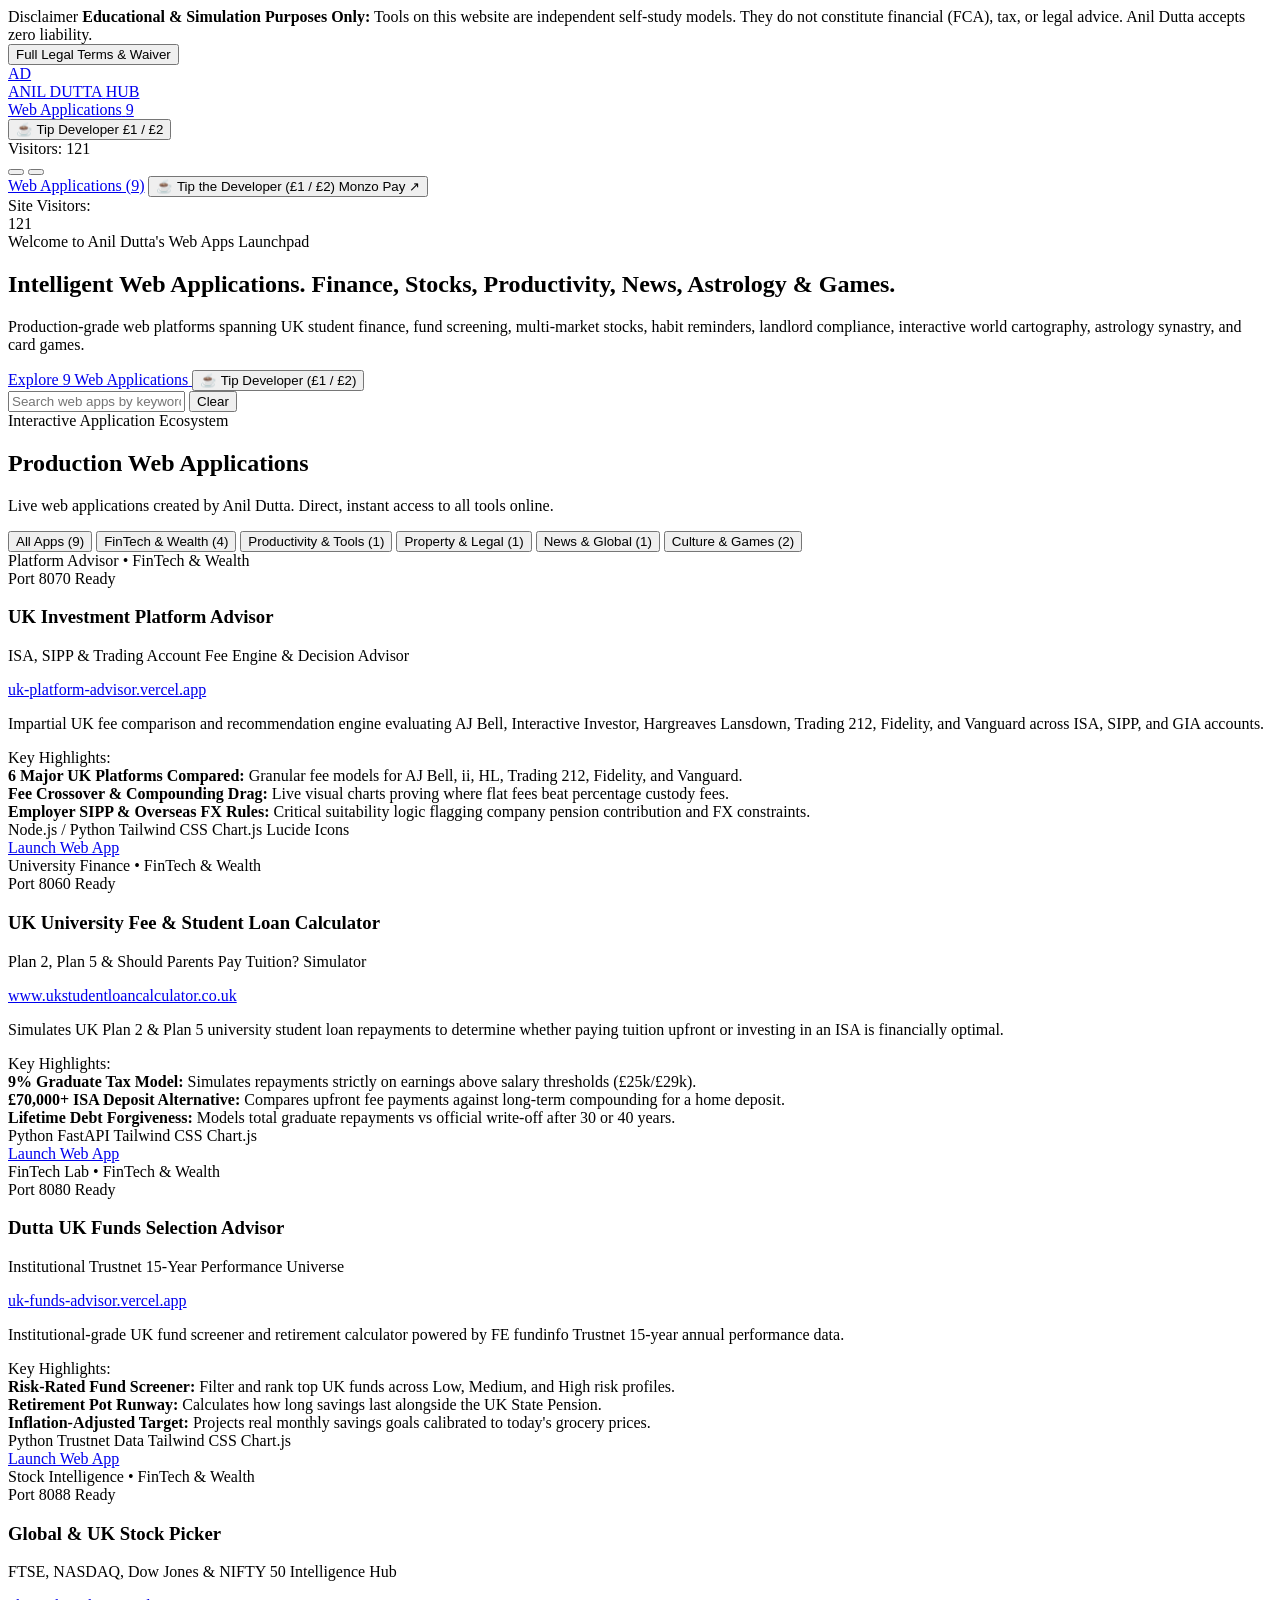
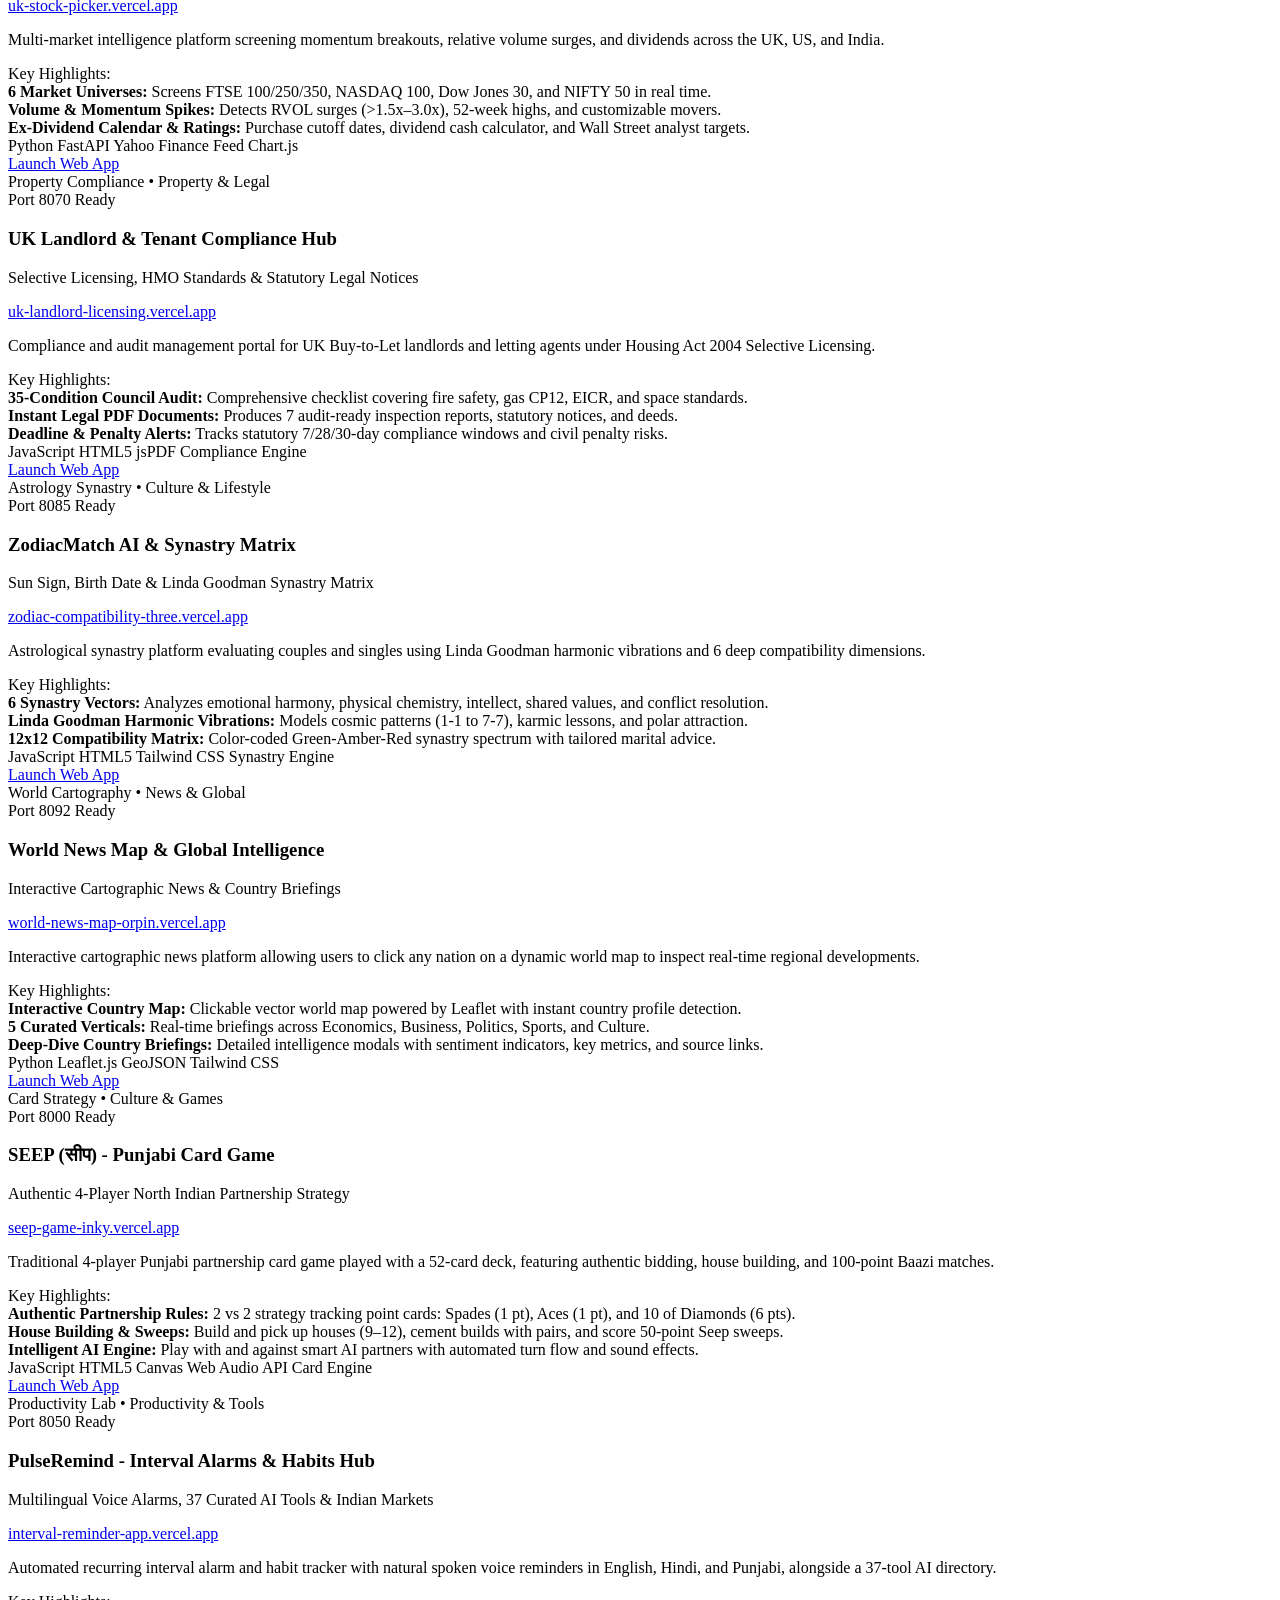
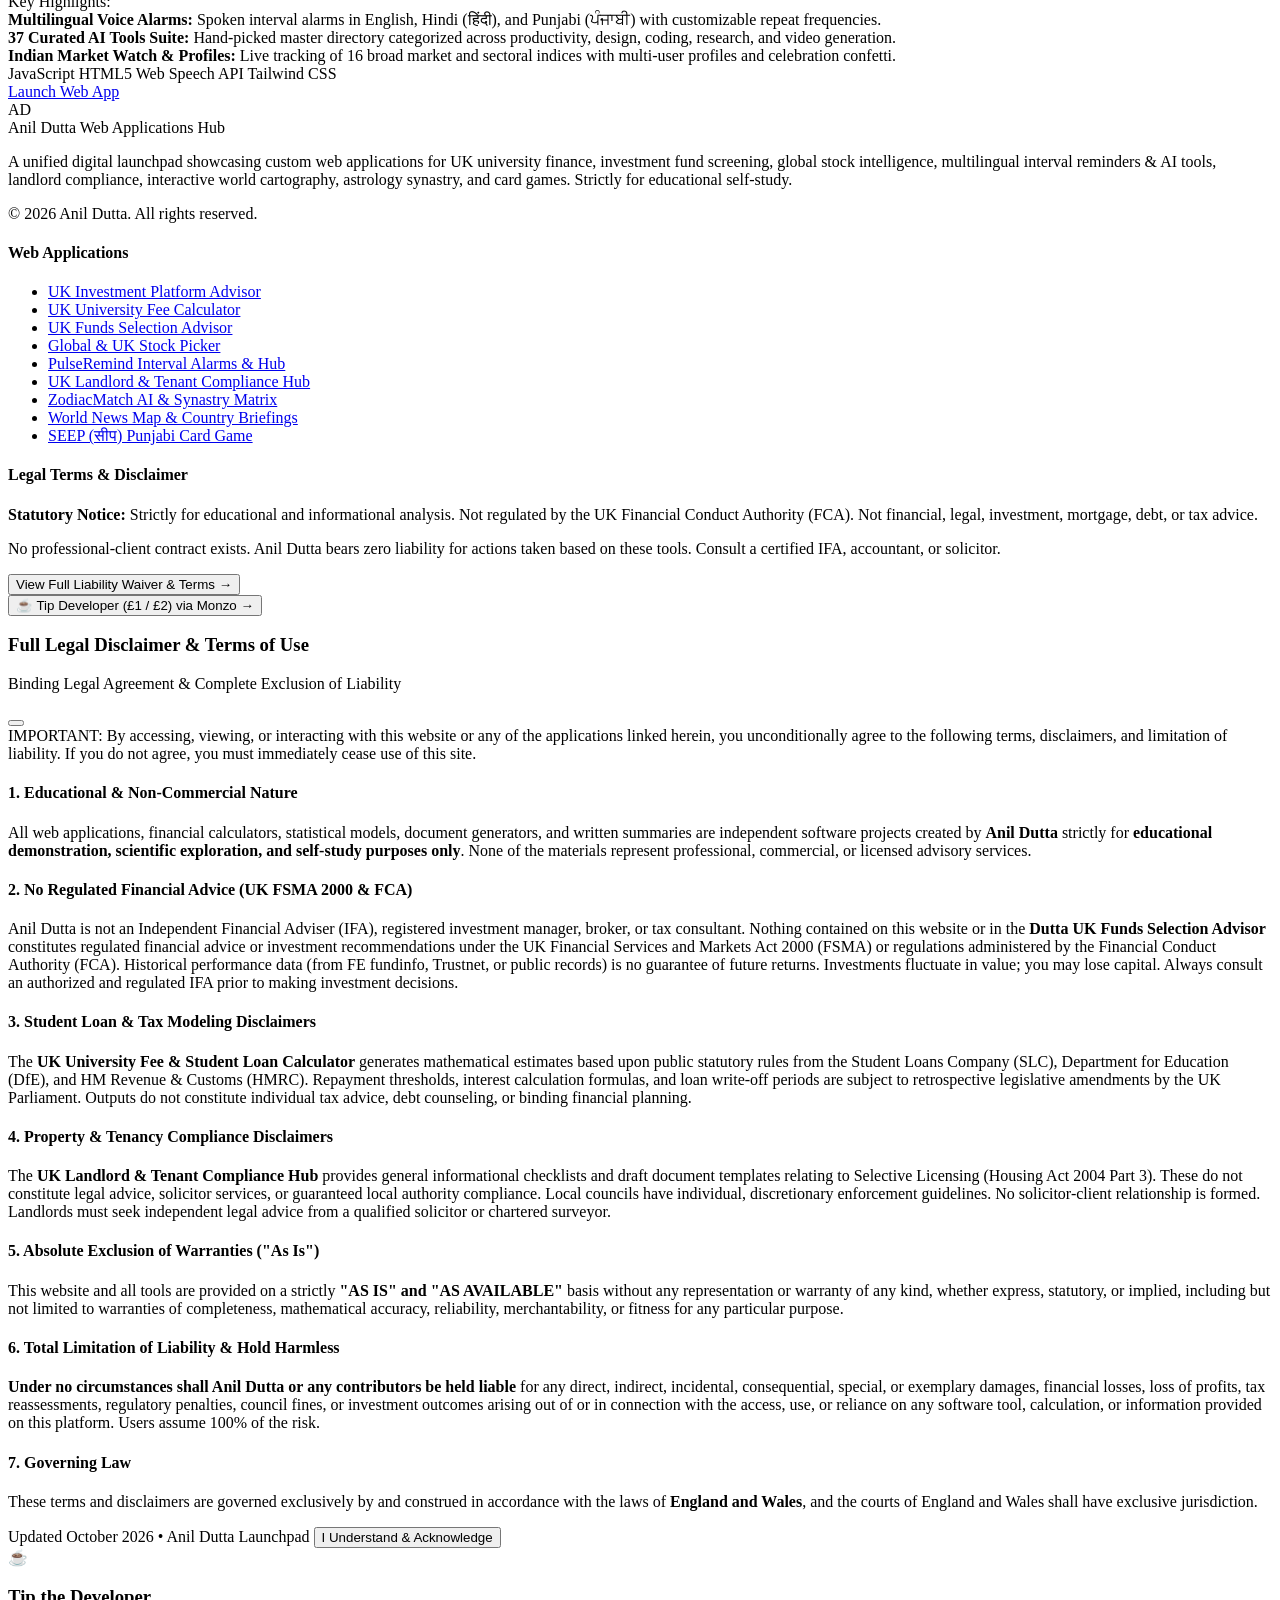
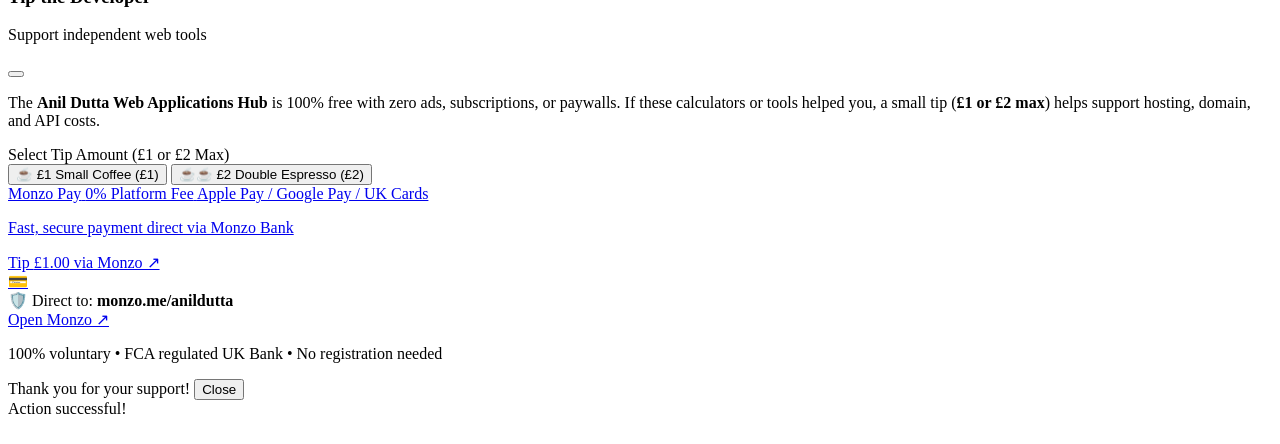
==== commit 7cb9be20: "feat: add Monzo Tip Developer feature (£1 or £2 max) and sync Platform Advisor" ====
--- a/index.html
+++ b/index.html
@@ -105,13 +105,20 @@
           <a href="#apps-section" class="px-3.5 py-2 rounded-lg text-brand-600 dark:text-brand-400 bg-slate-100/80 dark:bg-slate-900 transition flex items-center space-x-2">
             <i data-lucide="layout-grid" class="w-4 h-4"></i>
             <span>Web Applications</span>
-            <span id="nav-app-count" class="text-xs px-2 py-0.5 rounded-full bg-brand-600 text-white font-mono font-bold">8</span>
+            <span id="nav-app-count" class="text-xs px-2 py-0.5 rounded-full bg-brand-600 text-white font-mono font-bold">9</span>
           </a>
         </nav>
 
         <!-- Right Action Controls -->
-        <div class="flex items-center space-x-2 sm:space-x-3">
+        <div class="flex items-center space-x-2 sm:space-x-2.5">
           
+          <!-- Tip the Developer Button (£1 / £2 Max via Monzo) -->
+          <button onclick="openTipModal()" class="inline-flex items-center space-x-1.5 px-2.5 py-1.5 sm:px-3 sm:py-1.5 rounded-xl bg-amber-500/10 hover:bg-amber-500/20 text-amber-800 dark:text-amber-200 border border-amber-500/30 text-xs font-bold transition shadow-2xs hover:scale-105 active:scale-95 group cursor-pointer" title="Tip the Developer (£1 or £2 Max via Monzo)">
+            <span class="text-sm group-hover:rotate-12 transition-transform">☕</span>
+            <span class="hidden sm:inline">Tip Developer</span>
+            <span class="px-1.5 py-0.2 rounded-md text-[10px] font-black bg-amber-500/25 text-amber-900 dark:text-amber-100 border border-amber-500/30">£1 / £2</span>
+          </button>
+
           <!-- Live Visitor Counter Badge -->
           <div id="visitor-counter-badge" class="inline-flex items-center space-x-1.5 px-2.5 py-1.5 sm:px-3 sm:py-1.5 rounded-xl bg-slate-100 dark:bg-slate-900 border border-slate-200/90 dark:border-slate-800 text-xs font-semibold text-slate-700 dark:text-slate-300 shadow-2xs select-none" title="Live Site Visitors">
             <span class="relative flex h-2 w-2 flex-shrink-0">
@@ -140,7 +147,14 @@
 
     <!-- Mobile Navigation Drawer -->
     <div id="mobile-menu" class="hidden md:hidden border-b border-slate-200 dark:border-slate-800 bg-white dark:bg-slate-950 px-4 pt-2 pb-4 space-y-2">
-      <a href="#apps-section" class="block px-3 py-2 rounded-lg text-slate-700 dark:text-slate-300 font-semibold hover:bg-slate-100 dark:hover:bg-slate-900">Web Applications (8)</a>
+      <a href="#apps-section" class="block px-3 py-2 rounded-lg text-slate-700 dark:text-slate-300 font-semibold hover:bg-slate-100 dark:hover:bg-slate-900">Web Applications (9)</a>
+      <button onclick="openTipModal()" class="w-full flex items-center justify-between px-3 py-2 text-xs font-bold text-amber-800 dark:text-amber-200 bg-amber-500/10 hover:bg-amber-500/20 border border-amber-500/30 rounded-lg transition">
+        <span class="flex items-center space-x-2">
+          <span>☕</span>
+          <span>Tip the Developer (£1 / £2)</span>
+        </span>
+        <span class="text-[10px] font-bold text-[#ff365d] bg-white/60 dark:bg-slate-900/60 px-2 py-0.5 rounded-md border border-amber-500/20">Monzo Pay ↗</span>
+      </button>
       <div class="flex items-center justify-between px-3 py-2 text-xs font-semibold text-slate-600 dark:text-slate-400 bg-slate-50 dark:bg-slate-900/60 rounded-lg">
         <div class="flex items-center space-x-2">
           <span class="relative flex h-2 w-2">
@@ -184,11 +198,15 @@
         </p>
 
         <!-- CTAs -->
-        <div class="mt-5 flex items-center justify-center">
+        <div class="mt-5 flex items-center justify-center gap-3 flex-wrap">
           <a href="#apps-section" class="px-6 py-2.5 rounded-xl font-bold text-xs sm:text-sm bg-slate-900 hover:bg-slate-800 text-white dark:bg-brand-600 dark:hover:bg-brand-500 shadow-md shadow-slate-900/10 dark:shadow-brand-600/25 transition transform hover:-translate-y-0.5 flex items-center space-x-2">
             <i data-lucide="compass" class="w-4 h-4"></i>
-            <span>Explore 8 Web Applications</span>
+            <span>Explore 9 Web Applications</span>
           </a>
+          <button onclick="openTipModal()" class="px-4 py-2.5 rounded-xl font-bold text-xs sm:text-sm bg-amber-500/10 hover:bg-amber-500/20 text-amber-800 dark:text-amber-200 border border-amber-500/30 transition transform hover:-translate-y-0.5 flex items-center space-x-2 shadow-2xs cursor-pointer">
+            <span>☕</span>
+            <span>Tip Developer (£1 / £2)</span>
+          </button>
         </div>
 
         <!-- Global Search / Filter Input -->
@@ -228,8 +246,8 @@
 
         <!-- Filter tabs for Apps -->
         <div class="flex flex-wrap gap-2" id="apps-filter-container">
-          <button data-filter="All" class="app-filter-btn px-3 py-1.5 rounded-lg text-xs font-bold transition bg-brand-600 text-white">All Apps (8)</button>
-          <button data-filter="FinTech" class="app-filter-btn px-3 py-1.5 rounded-lg text-xs font-bold transition bg-slate-100 dark:bg-slate-800 text-slate-600 dark:text-slate-300 hover:bg-slate-200 dark:hover:bg-slate-700">FinTech & Wealth (3)</button>
+          <button data-filter="All" class="app-filter-btn px-3 py-1.5 rounded-lg text-xs font-bold transition bg-brand-600 text-white">All Apps (9)</button>
+          <button data-filter="FinTech" class="app-filter-btn px-3 py-1.5 rounded-lg text-xs font-bold transition bg-slate-100 dark:bg-slate-800 text-slate-600 dark:text-slate-300 hover:bg-slate-200 dark:hover:bg-slate-700">FinTech & Wealth (4)</button>
           <button data-filter="Productivity" class="app-filter-btn px-3 py-1.5 rounded-lg text-xs font-bold transition bg-slate-100 dark:bg-slate-800 text-slate-600 dark:text-slate-300 hover:bg-slate-200 dark:hover:bg-slate-700">Productivity & Tools (1)</button>
           <button data-filter="Property" class="app-filter-btn px-3 py-1.5 rounded-lg text-xs font-bold transition bg-slate-100 dark:bg-slate-800 text-slate-600 dark:text-slate-300 hover:bg-slate-200 dark:hover:bg-slate-700">Property & Legal (1)</button>
           <button data-filter="News" class="app-filter-btn px-3 py-1.5 rounded-lg text-xs font-bold transition bg-slate-100 dark:bg-slate-800 text-slate-600 dark:text-slate-300 hover:bg-slate-200 dark:hover:bg-slate-700">News & Global (1)</button>
@@ -270,6 +288,7 @@
         <div>
           <h4 class="font-bold text-slate-900 dark:text-white mb-2 text-xs uppercase tracking-wider">Web Applications</h4>
           <ul class="space-y-1.5 text-xs">
+            <li><a href="https://uk-platform-advisor.vercel.app/" target="_blank" rel="noopener" class="hover:text-brand-600 dark:hover:text-brand-400 transition">UK Investment Platform Advisor</a></li>
             <li><a href="https://www.ukstudentloancalculator.co.uk/" target="_blank" rel="noopener" class="hover:text-brand-600 dark:hover:text-brand-400 transition">UK University Fee Calculator</a></li>
             <li><a href="https://uk-funds-advisor.vercel.app/" target="_blank" rel="noopener" class="hover:text-brand-600 dark:hover:text-brand-400 transition">UK Funds Selection Advisor</a></li>
             <li><a href="https://uk-stock-picker.vercel.app" target="_blank" rel="noopener" class="hover:text-brand-600 dark:hover:text-brand-400 transition">Global & UK Stock Picker</a></li>
@@ -289,9 +308,19 @@
           <p class="text-[11px] text-slate-400 leading-normal mb-2">
             No professional-client contract exists. Anil Dutta bears zero liability for actions taken based on these tools. Consult a certified IFA, accountant, or solicitor.
           </p>
-          <button onclick="openLegalModal()" class="text-[11px] font-bold underline text-brand-600 dark:text-brand-400 hover:text-brand-500">
-            View Full Liability Waiver & Terms &rarr;
-          </button>
+          <div class="space-y-1.5 mt-2">
+            <div>
+              <button onclick="openLegalModal()" class="text-[11px] font-bold underline text-brand-600 dark:text-brand-400 hover:text-brand-500">
+                View Full Liability Waiver & Terms &rarr;
+              </button>
+            </div>
+            <div>
+              <button onclick="openTipModal()" class="text-[11px] font-bold text-amber-600 dark:text-amber-400 hover:underline flex items-center gap-1">
+                <span>☕</span>
+                <span>Tip Developer (£1 / £2) via Monzo &rarr;</span>
+              </button>
+            </div>
+          </div>
         </div>
 
       </div>
@@ -380,6 +409,97 @@
     </div>
   </div>
 
+  <!-- ================= TIP THE DEVELOPER MODAL (MONZO PAY) ================= -->
+  <div id="tip-modal" class="fixed inset-0 z-50 hidden bg-slate-950/80 backdrop-blur-sm flex items-center justify-center p-4">
+    <div class="bg-white dark:bg-slate-900 w-full max-w-md rounded-3xl border border-slate-200 dark:border-slate-800 shadow-2xl overflow-hidden flex flex-col relative animate-in fade-in zoom-in-95 duration-200">
+      
+      <!-- Modal Header -->
+      <div class="p-6 border-b border-slate-200 dark:border-slate-800 flex items-center justify-between bg-slate-50 dark:bg-slate-950">
+        <div class="flex items-center space-x-3">
+          <div class="w-10 h-10 rounded-xl bg-amber-500/20 text-amber-600 dark:text-amber-400 flex items-center justify-center text-xl shadow-xs">
+            ☕
+          </div>
+          <div>
+            <h3 class="font-extrabold text-base sm:text-lg text-slate-900 dark:text-white">Tip the Developer</h3>
+            <p class="text-xs text-slate-500">Support independent web tools</p>
+          </div>
+        </div>
+        <button onclick="closeTipModal()" class="p-2 rounded-xl text-slate-400 hover:text-slate-900 dark:hover:text-white hover:bg-slate-200 dark:hover:bg-slate-800 transition" title="Close">
+          <i data-lucide="x" class="w-5 h-5"></i>
+        </button>
+      </div>
+
+      <!-- Modal Body -->
+      <div class="p-6 space-y-4 text-xs sm:text-sm text-slate-700 dark:text-slate-300">
+        <p class="text-xs text-slate-600 dark:text-slate-400 leading-relaxed">
+          The <strong>Anil Dutta Web Applications Hub</strong> is 100% free with zero ads, subscriptions, or paywalls. If these calculators or tools helped you, a small tip (<strong>£1 or £2 max</strong>) helps support hosting, domain, and API costs.
+        </p>
+
+        <!-- Amount Selector Chips (Max £1 or £2) -->
+        <div>
+          <label class="block text-[11px] font-bold uppercase tracking-wider text-slate-500 mb-2">Select Tip Amount (£1 or £2 Max)</label>
+          <div class="grid grid-cols-2 gap-3">
+            <button id="tip-btn-1" type="button" onclick="selectTipAmount(1)" class="tip-chip p-3.5 rounded-2xl border-2 border-amber-500 bg-amber-50 dark:bg-amber-950/40 text-amber-950 dark:text-amber-200 font-bold text-xs sm:text-sm flex flex-col items-center justify-center transition cursor-pointer shadow-xs">
+              <span class="text-lg mb-0.5">☕ £1</span>
+              <span class="text-[11px] font-medium text-amber-800 dark:text-amber-300">Small Coffee (£1)</span>
+            </button>
+            <button id="tip-btn-2" type="button" onclick="selectTipAmount(2)" class="tip-chip p-3.5 rounded-2xl border-2 border-slate-200 dark:border-slate-800 hover:border-amber-400 dark:hover:border-amber-600 bg-slate-50 dark:bg-slate-900/60 text-slate-700 dark:text-slate-300 font-bold text-xs sm:text-sm flex flex-col items-center justify-center transition cursor-pointer">
+              <span class="text-lg mb-0.5">☕☕ £2</span>
+              <span class="text-[11px] font-medium text-slate-500 dark:text-slate-400">Double Espresso (£2)</span>
+            </button>
+          </div>
+        </div>
+
+        <!-- Monzo Direct Checkout Card -->
+        <a id="tip-monzo-btn" href="https://monzo.me/anildutta/1?d=Tip%20for%20Anil%20Dutta%20Web%20Apps" target="_blank" rel="noopener noreferrer" 
+           onclick="trackEvent('tip_initiated', { method: 'monzo', amount: currentTipAmount })"
+           class="p-4 rounded-2xl border-2 border-slate-900 dark:border-slate-700 bg-gradient-to-r from-slate-900 via-[#1a2b49] to-slate-900 text-white hover:shadow-xl hover:border-[#ff365d] transition flex items-center justify-between group shadow-sm cursor-pointer text-left block">
+          <div class="space-y-1">
+            <div class="flex items-center gap-1.5 flex-wrap">
+              <span class="w-2.5 h-2.5 rounded-full bg-[#ff365d]"></span>
+              <span class="text-xs font-bold tracking-tight text-white">Monzo Pay</span>
+              <span class="px-1.5 py-0.5 rounded-full text-[9px] font-black bg-[#ff365d] text-white">0% Platform Fee</span>
+              <span class="px-1.5 py-0.5 rounded-full text-[9px] font-semibold bg-emerald-500/20 text-emerald-300 border border-emerald-500/30">Apple Pay / Google Pay / UK Cards</span>
+            </div>
+            <p class="text-[11px] text-slate-300">Fast, secure payment direct via Monzo Bank</p>
+            <div class="pt-0.5">
+              <span class="text-xs sm:text-sm font-extrabold text-[#ff365d] group-hover:text-rose-300 flex items-center gap-1.5 transition-colors">
+                Tip <span id="tip-display-amount" class="font-black text-white">£1.00</span> via Monzo ↗
+              </span>
+            </div>
+          </div>
+          <div class="w-10 h-10 rounded-xl bg-white/10 text-white flex items-center justify-center flex-shrink-0 group-hover:scale-110 group-hover:bg-[#ff365d] transition shadow-xs text-base">
+            💳
+          </div>
+        </a>
+
+        <!-- Connected Monzo Link Notice -->
+        <div class="p-2.5 rounded-xl bg-slate-50 dark:bg-slate-950/60 border border-slate-200 dark:border-slate-800 flex items-center justify-between gap-2 text-[11px] text-slate-500 dark:text-slate-400">
+          <div class="flex items-center gap-1.5">
+            <span class="text-emerald-500 font-bold">🛡️</span>
+            <span>Direct to: <strong class="text-slate-800 dark:text-slate-200 font-semibold">monzo.me/anildutta</strong></span>
+          </div>
+          <a href="https://monzo.me/anildutta" target="_blank" rel="noopener noreferrer" class="font-bold text-brand-600 dark:text-brand-400 hover:underline flex-shrink-0">
+            Open Monzo ↗
+          </a>
+        </div>
+
+        <p class="text-[10.5px] text-center text-slate-400">
+          100% voluntary • FCA regulated UK Bank • No registration needed
+        </p>
+      </div>
+
+      <!-- Modal Footer -->
+      <div class="p-4 border-t border-slate-200 dark:border-slate-800 bg-slate-50 dark:bg-slate-950 flex items-center justify-between text-xs text-slate-500">
+        <span>Thank you for your support!</span>
+        <button onclick="closeTipModal()" class="px-4 py-2 rounded-xl text-xs font-bold bg-slate-200 dark:bg-slate-800 text-slate-700 dark:text-slate-300 hover:bg-slate-300 dark:hover:bg-slate-700 transition">
+          Close
+        </button>
+      </div>
+
+    </div>
+  </div>
+
   <!-- Toast Notification Container -->
   <div id="toast" class="fixed bottom-6 right-6 z-50 hidden px-4 py-3 rounded-2xl bg-slate-900 text-white text-xs font-semibold shadow-2xl border border-slate-800 flex items-center space-x-2 transition-all transform translate-y-2">
     <i data-lucide="check-circle-2" class="w-4 h-4 text-emerald-400"></i>
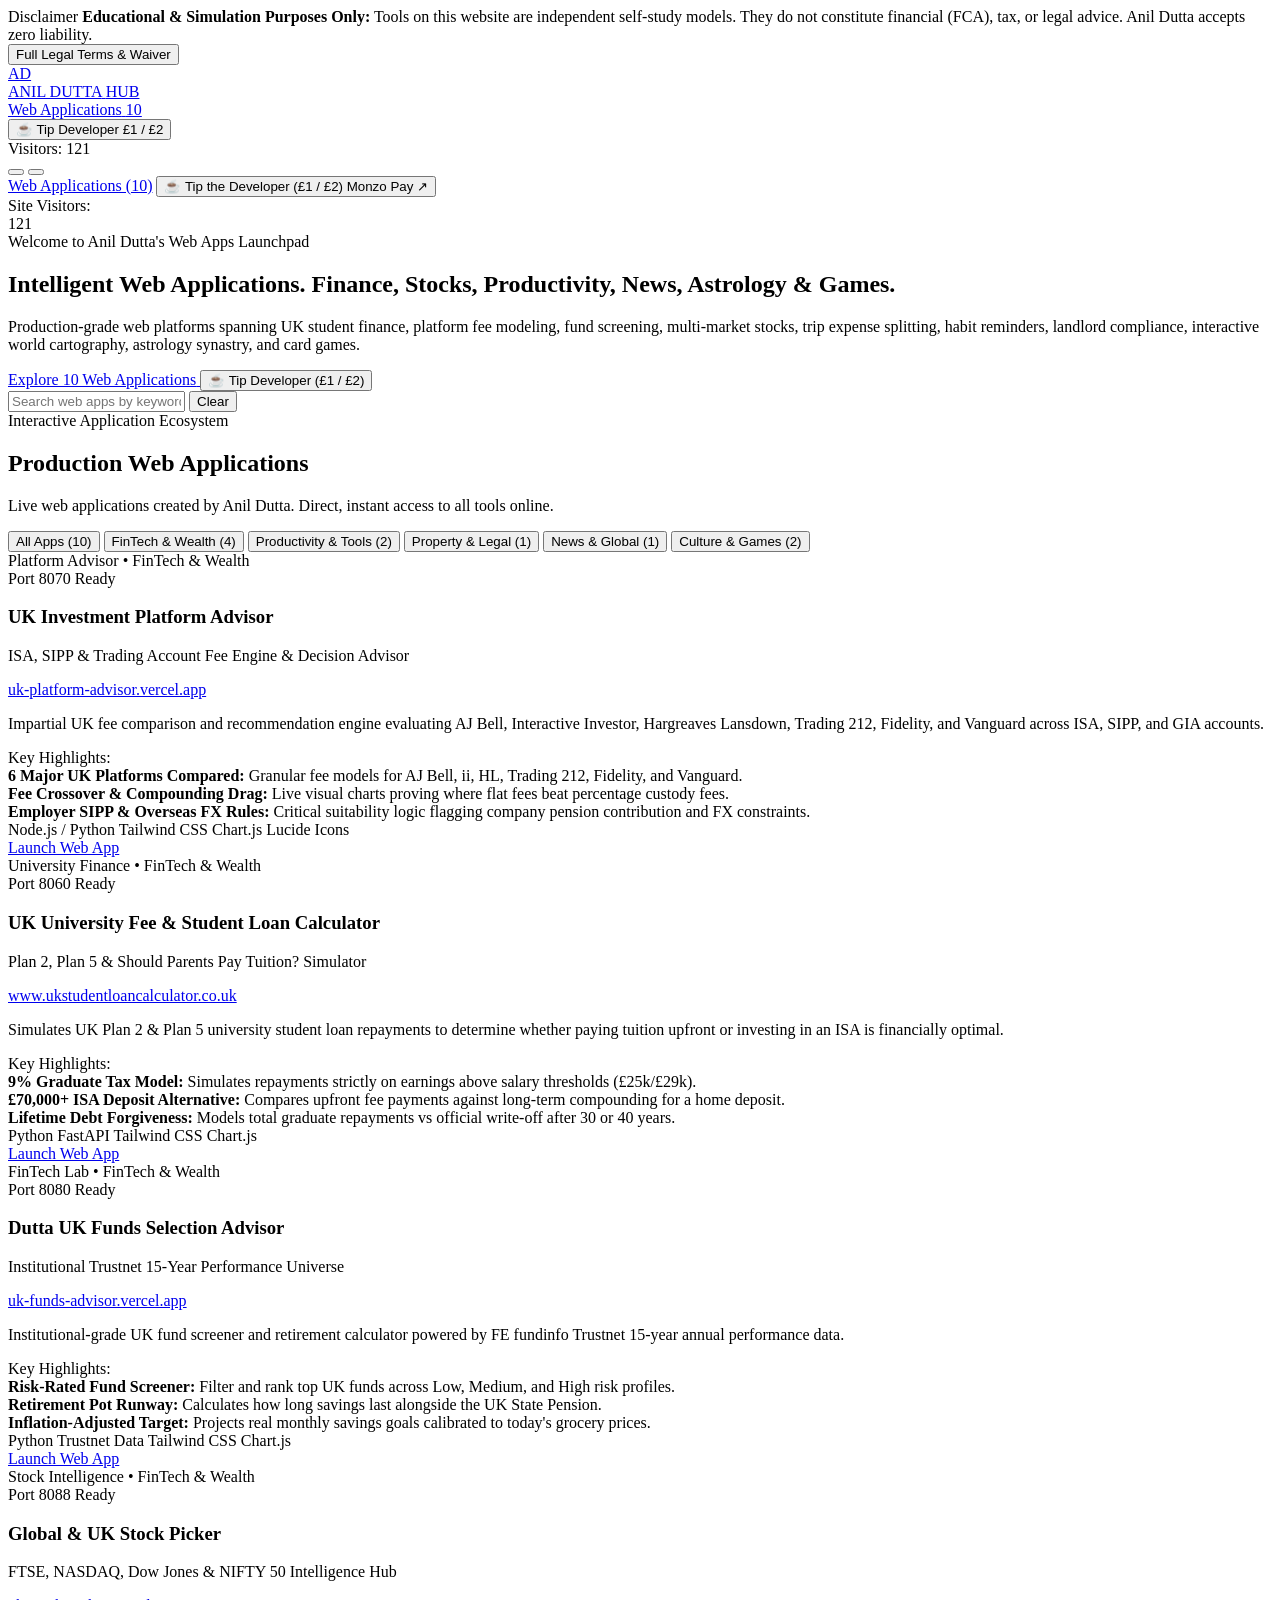
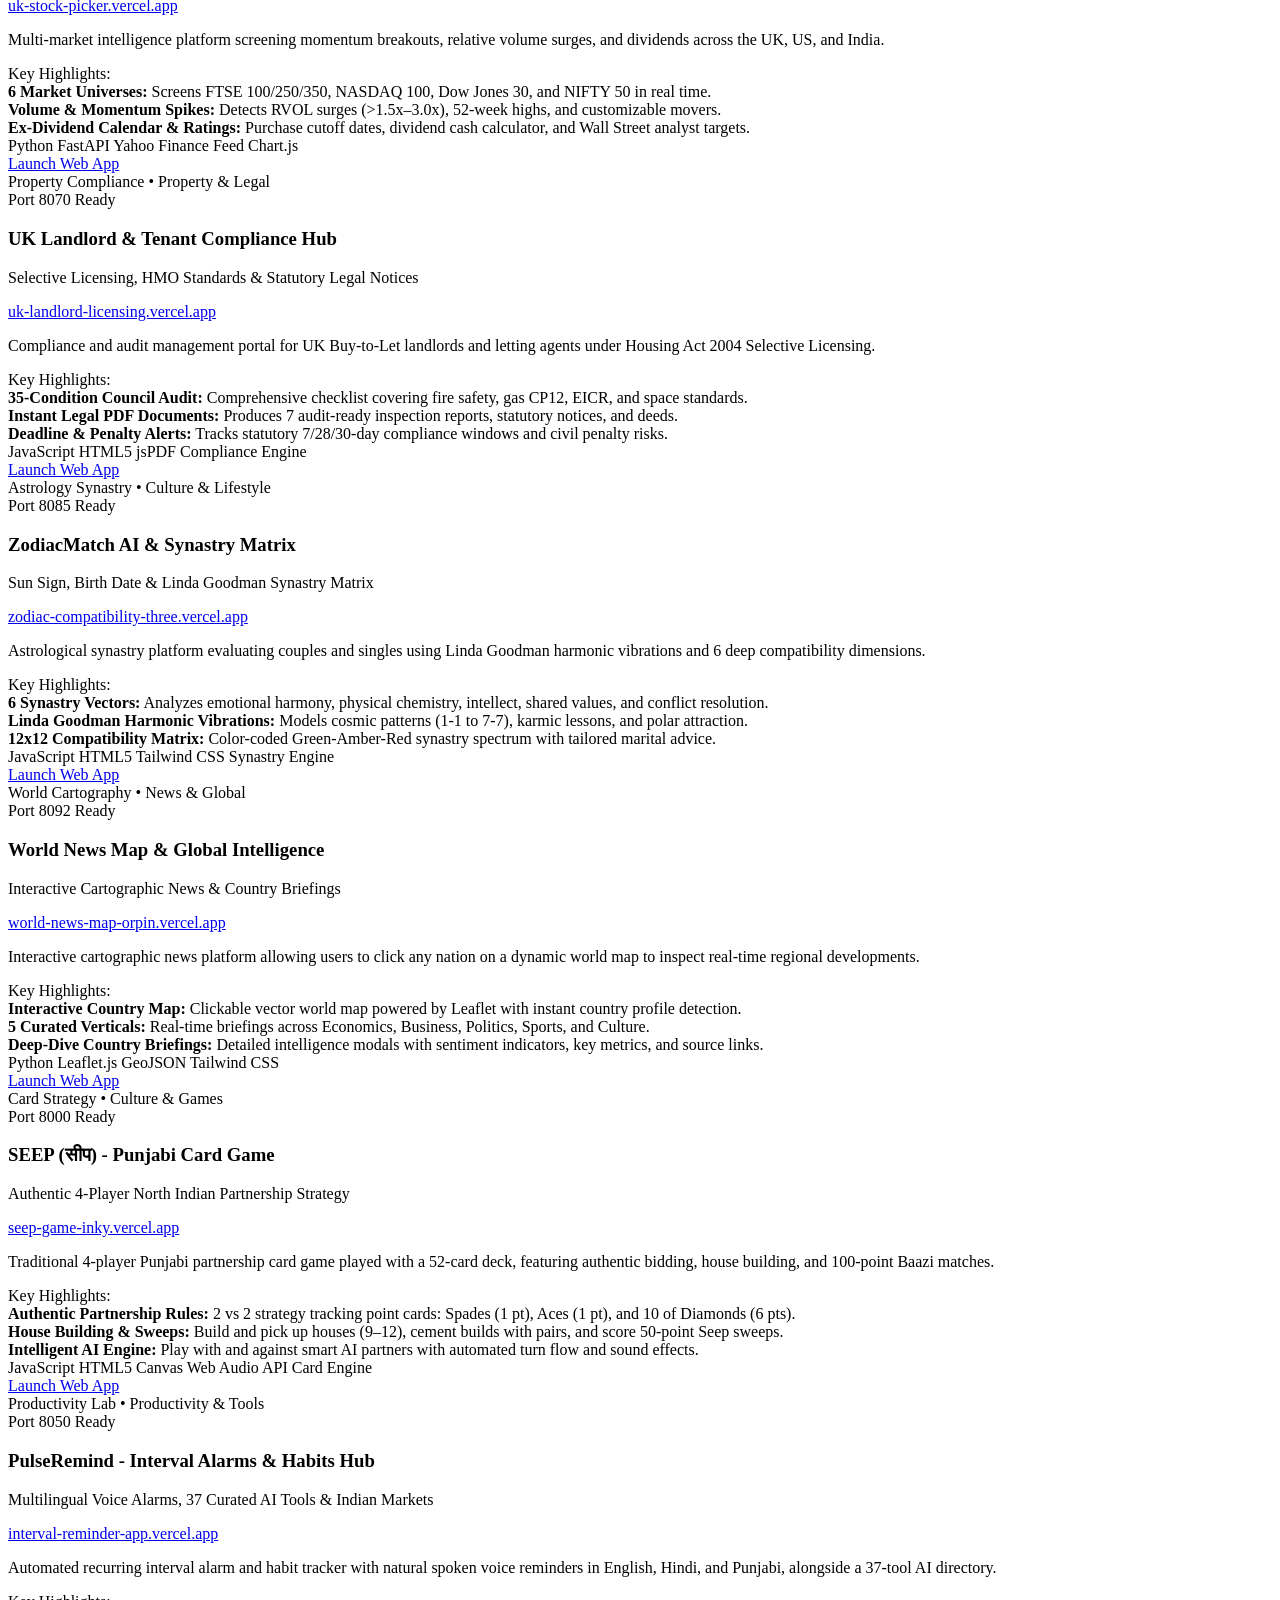
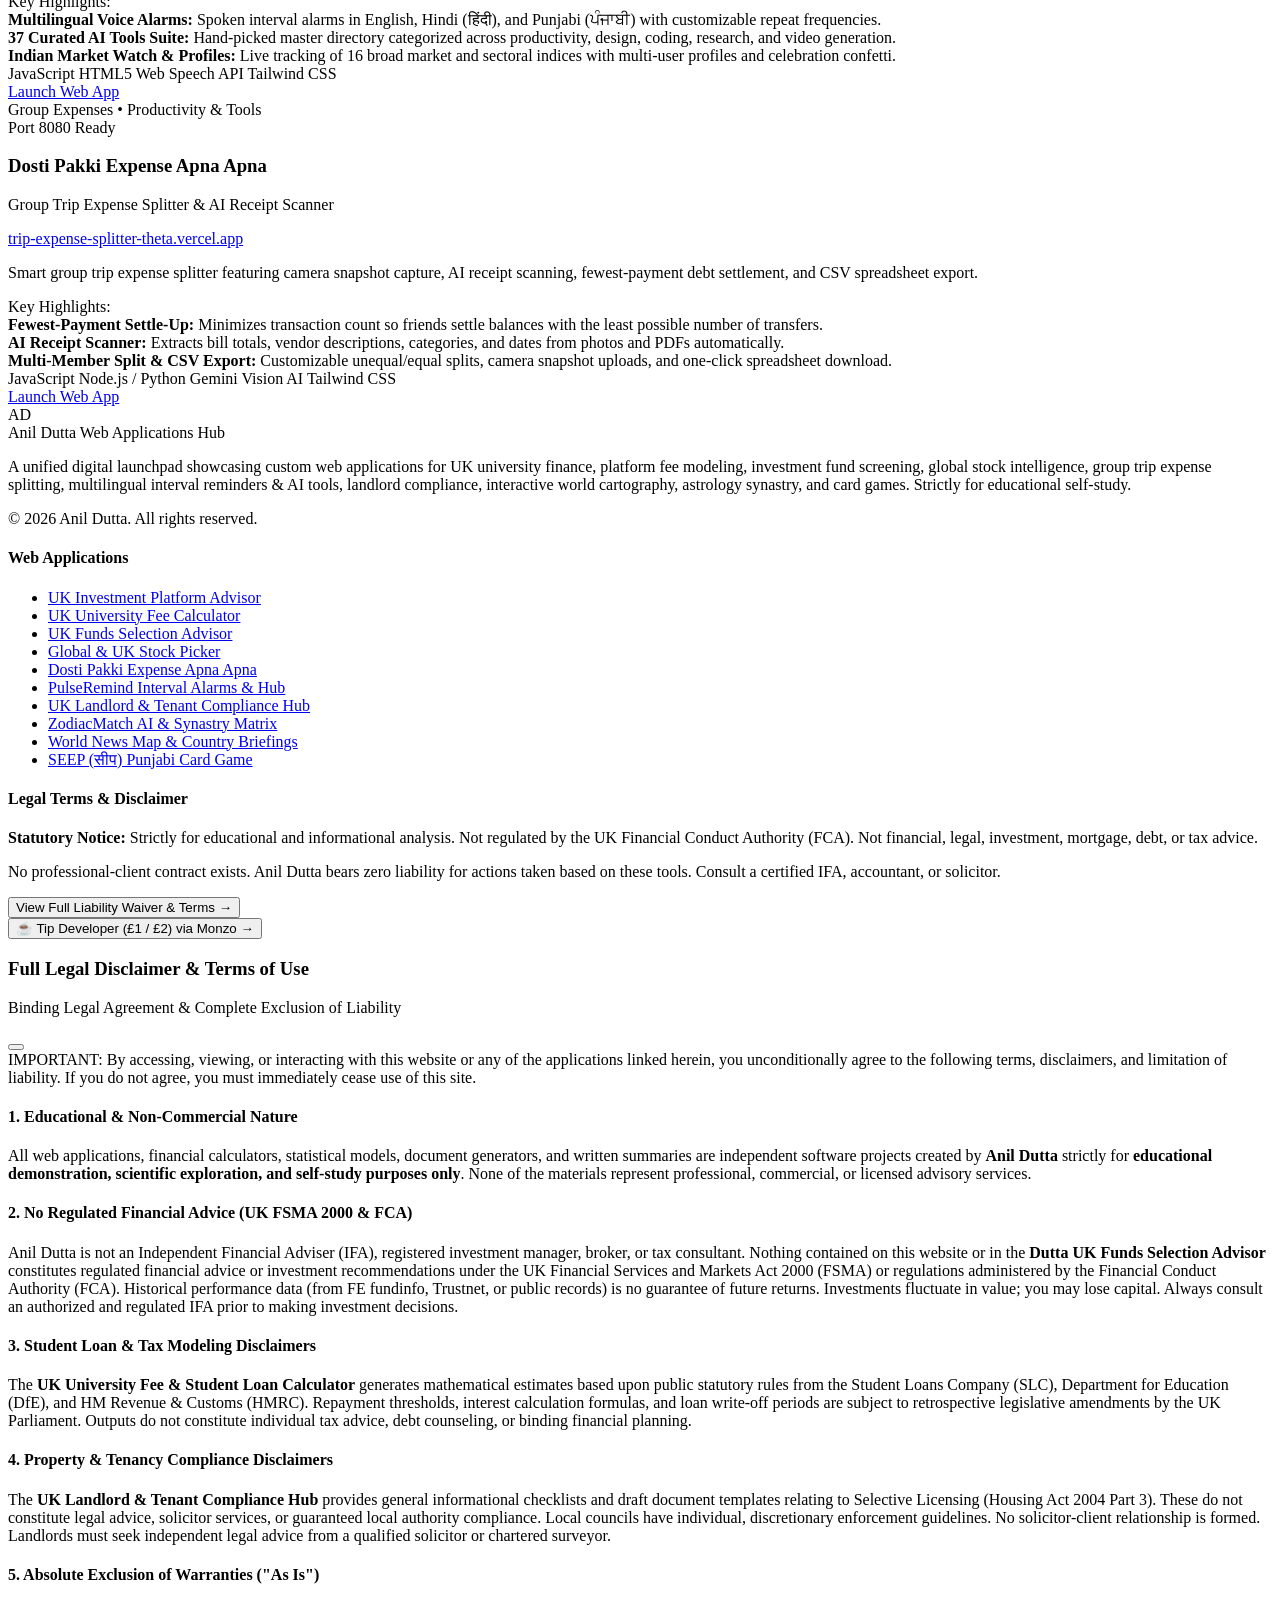
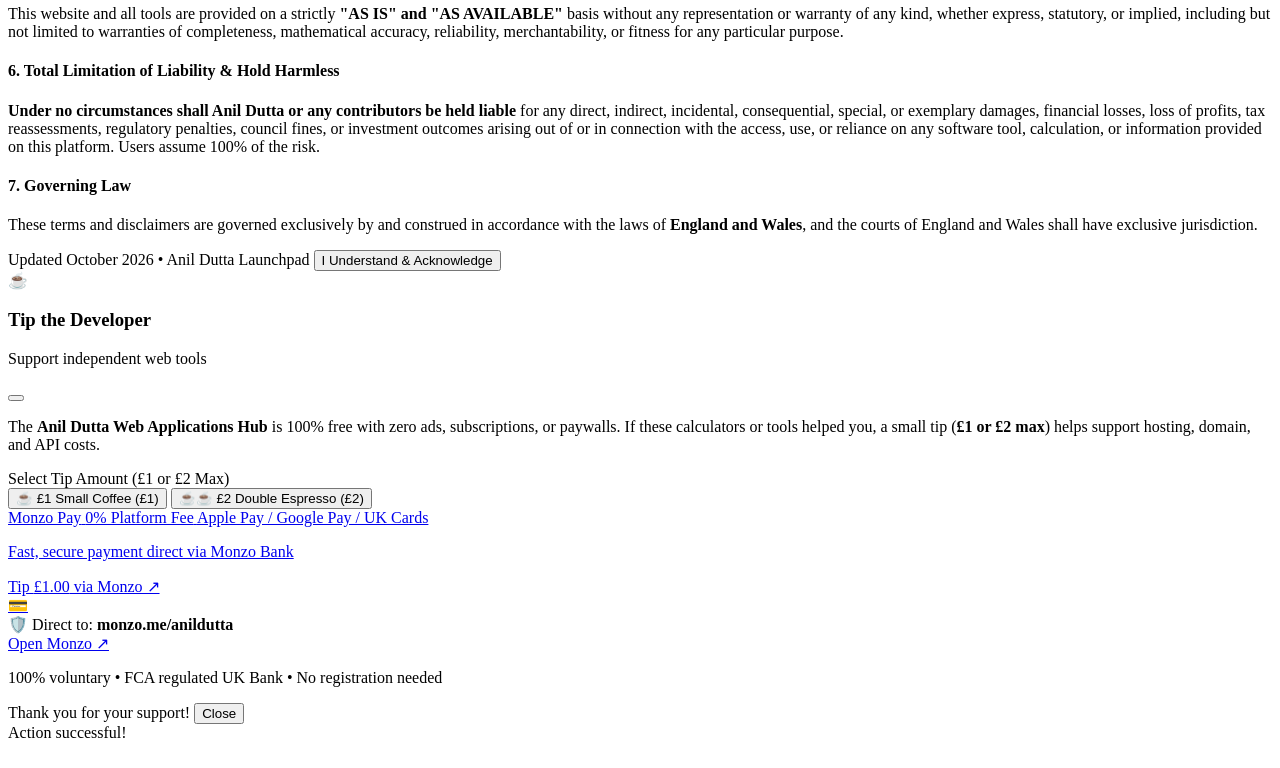
==== commit 30ffa458: "feat: add Dosti Pakki Expense Apna Apna (trip expense splitter) to portal" ====
--- a/index.html
+++ b/index.html
@@ -105,7 +105,7 @@
           <a href="#apps-section" class="px-3.5 py-2 rounded-lg text-brand-600 dark:text-brand-400 bg-slate-100/80 dark:bg-slate-900 transition flex items-center space-x-2">
             <i data-lucide="layout-grid" class="w-4 h-4"></i>
             <span>Web Applications</span>
-            <span id="nav-app-count" class="text-xs px-2 py-0.5 rounded-full bg-brand-600 text-white font-mono font-bold">9</span>
+            <span id="nav-app-count" class="text-xs px-2 py-0.5 rounded-full bg-brand-600 text-white font-mono font-bold">10</span>
           </a>
         </nav>
 
@@ -147,7 +147,7 @@
 
     <!-- Mobile Navigation Drawer -->
     <div id="mobile-menu" class="hidden md:hidden border-b border-slate-200 dark:border-slate-800 bg-white dark:bg-slate-950 px-4 pt-2 pb-4 space-y-2">
-      <a href="#apps-section" class="block px-3 py-2 rounded-lg text-slate-700 dark:text-slate-300 font-semibold hover:bg-slate-100 dark:hover:bg-slate-900">Web Applications (9)</a>
+      <a href="#apps-section" class="block px-3 py-2 rounded-lg text-slate-700 dark:text-slate-300 font-semibold hover:bg-slate-100 dark:hover:bg-slate-900">Web Applications (10)</a>
       <button onclick="openTipModal()" class="w-full flex items-center justify-between px-3 py-2 text-xs font-bold text-amber-800 dark:text-amber-200 bg-amber-500/10 hover:bg-amber-500/20 border border-amber-500/30 rounded-lg transition">
         <span class="flex items-center space-x-2">
           <span>☕</span>
@@ -194,14 +194,14 @@
 
         <!-- Subheading (1-2 Lines) -->
         <p class="mt-3 text-xs sm:text-sm text-slate-600 dark:text-slate-300 leading-relaxed max-w-2xl mx-auto">
-          Production-grade web platforms spanning UK student finance, fund screening, multi-market stocks, habit reminders, landlord compliance, interactive world cartography, astrology synastry, and card games.
+          Production-grade web platforms spanning UK student finance, platform fee modeling, fund screening, multi-market stocks, trip expense splitting, habit reminders, landlord compliance, interactive world cartography, astrology synastry, and card games.
         </p>
 
         <!-- CTAs -->
         <div class="mt-5 flex items-center justify-center gap-3 flex-wrap">
           <a href="#apps-section" class="px-6 py-2.5 rounded-xl font-bold text-xs sm:text-sm bg-slate-900 hover:bg-slate-800 text-white dark:bg-brand-600 dark:hover:bg-brand-500 shadow-md shadow-slate-900/10 dark:shadow-brand-600/25 transition transform hover:-translate-y-0.5 flex items-center space-x-2">
             <i data-lucide="compass" class="w-4 h-4"></i>
-            <span>Explore 9 Web Applications</span>
+            <span>Explore 10 Web Applications</span>
           </a>
           <button onclick="openTipModal()" class="px-4 py-2.5 rounded-xl font-bold text-xs sm:text-sm bg-amber-500/10 hover:bg-amber-500/20 text-amber-800 dark:text-amber-200 border border-amber-500/30 transition transform hover:-translate-y-0.5 flex items-center space-x-2 shadow-2xs cursor-pointer">
             <span>☕</span>
@@ -246,9 +246,9 @@
 
         <!-- Filter tabs for Apps -->
         <div class="flex flex-wrap gap-2" id="apps-filter-container">
-          <button data-filter="All" class="app-filter-btn px-3 py-1.5 rounded-lg text-xs font-bold transition bg-brand-600 text-white">All Apps (9)</button>
+          <button data-filter="All" class="app-filter-btn px-3 py-1.5 rounded-lg text-xs font-bold transition bg-brand-600 text-white">All Apps (10)</button>
           <button data-filter="FinTech" class="app-filter-btn px-3 py-1.5 rounded-lg text-xs font-bold transition bg-slate-100 dark:bg-slate-800 text-slate-600 dark:text-slate-300 hover:bg-slate-200 dark:hover:bg-slate-700">FinTech & Wealth (4)</button>
-          <button data-filter="Productivity" class="app-filter-btn px-3 py-1.5 rounded-lg text-xs font-bold transition bg-slate-100 dark:bg-slate-800 text-slate-600 dark:text-slate-300 hover:bg-slate-200 dark:hover:bg-slate-700">Productivity & Tools (1)</button>
+          <button data-filter="Productivity" class="app-filter-btn px-3 py-1.5 rounded-lg text-xs font-bold transition bg-slate-100 dark:bg-slate-800 text-slate-600 dark:text-slate-300 hover:bg-slate-200 dark:hover:bg-slate-700">Productivity & Tools (2)</button>
           <button data-filter="Property" class="app-filter-btn px-3 py-1.5 rounded-lg text-xs font-bold transition bg-slate-100 dark:bg-slate-800 text-slate-600 dark:text-slate-300 hover:bg-slate-200 dark:hover:bg-slate-700">Property & Legal (1)</button>
           <button data-filter="News" class="app-filter-btn px-3 py-1.5 rounded-lg text-xs font-bold transition bg-slate-100 dark:bg-slate-800 text-slate-600 dark:text-slate-300 hover:bg-slate-200 dark:hover:bg-slate-700">News & Global (1)</button>
           <button data-filter="Culture" class="app-filter-btn px-3 py-1.5 rounded-lg text-xs font-bold transition bg-slate-100 dark:bg-slate-800 text-slate-600 dark:text-slate-300 hover:bg-slate-200 dark:hover:bg-slate-700">Culture & Games (2)</button>
@@ -278,7 +278,7 @@
             <span>Anil Dutta Web Applications Hub</span>
           </div>
           <p class="text-xs text-slate-500 max-w-md leading-relaxed">
-            A unified digital launchpad showcasing custom web applications for UK university finance, investment fund screening, global stock intelligence, multilingual interval reminders & AI tools, landlord compliance, interactive world cartography, astrology synastry, and card games. Strictly for educational self-study.
+            A unified digital launchpad showcasing custom web applications for UK university finance, platform fee modeling, investment fund screening, global stock intelligence, group trip expense splitting, multilingual interval reminders & AI tools, landlord compliance, interactive world cartography, astrology synastry, and card games. Strictly for educational self-study.
           </p>
           <div class="text-[11px] text-slate-400 dark:text-slate-500">
             © 2026 Anil Dutta. All rights reserved.
@@ -292,6 +292,7 @@
             <li><a href="https://www.ukstudentloancalculator.co.uk/" target="_blank" rel="noopener" class="hover:text-brand-600 dark:hover:text-brand-400 transition">UK University Fee Calculator</a></li>
             <li><a href="https://uk-funds-advisor.vercel.app/" target="_blank" rel="noopener" class="hover:text-brand-600 dark:hover:text-brand-400 transition">UK Funds Selection Advisor</a></li>
             <li><a href="https://uk-stock-picker.vercel.app" target="_blank" rel="noopener" class="hover:text-brand-600 dark:hover:text-brand-400 transition">Global & UK Stock Picker</a></li>
+            <li><a href="https://trip-expense-splitter-theta.vercel.app/" target="_blank" rel="noopener" class="hover:text-brand-600 dark:hover:text-brand-400 transition">Dosti Pakki Expense Apna Apna</a></li>
             <li><a href="https://interval-reminder-app.vercel.app/" target="_blank" rel="noopener" class="hover:text-brand-600 dark:hover:text-brand-400 transition">PulseRemind Interval Alarms & Hub</a></li>
             <li><a href="https://uk-landlord-licensing.vercel.app" target="_blank" rel="noopener" class="hover:text-brand-600 dark:hover:text-brand-400 transition">UK Landlord & Tenant Compliance Hub</a></li>
             <li><a href="https://zodiac-compatibility-three.vercel.app/" target="_blank" rel="noopener" class="hover:text-brand-600 dark:hover:text-brand-400 transition">ZodiacMatch AI & Synastry Matrix</a></li>
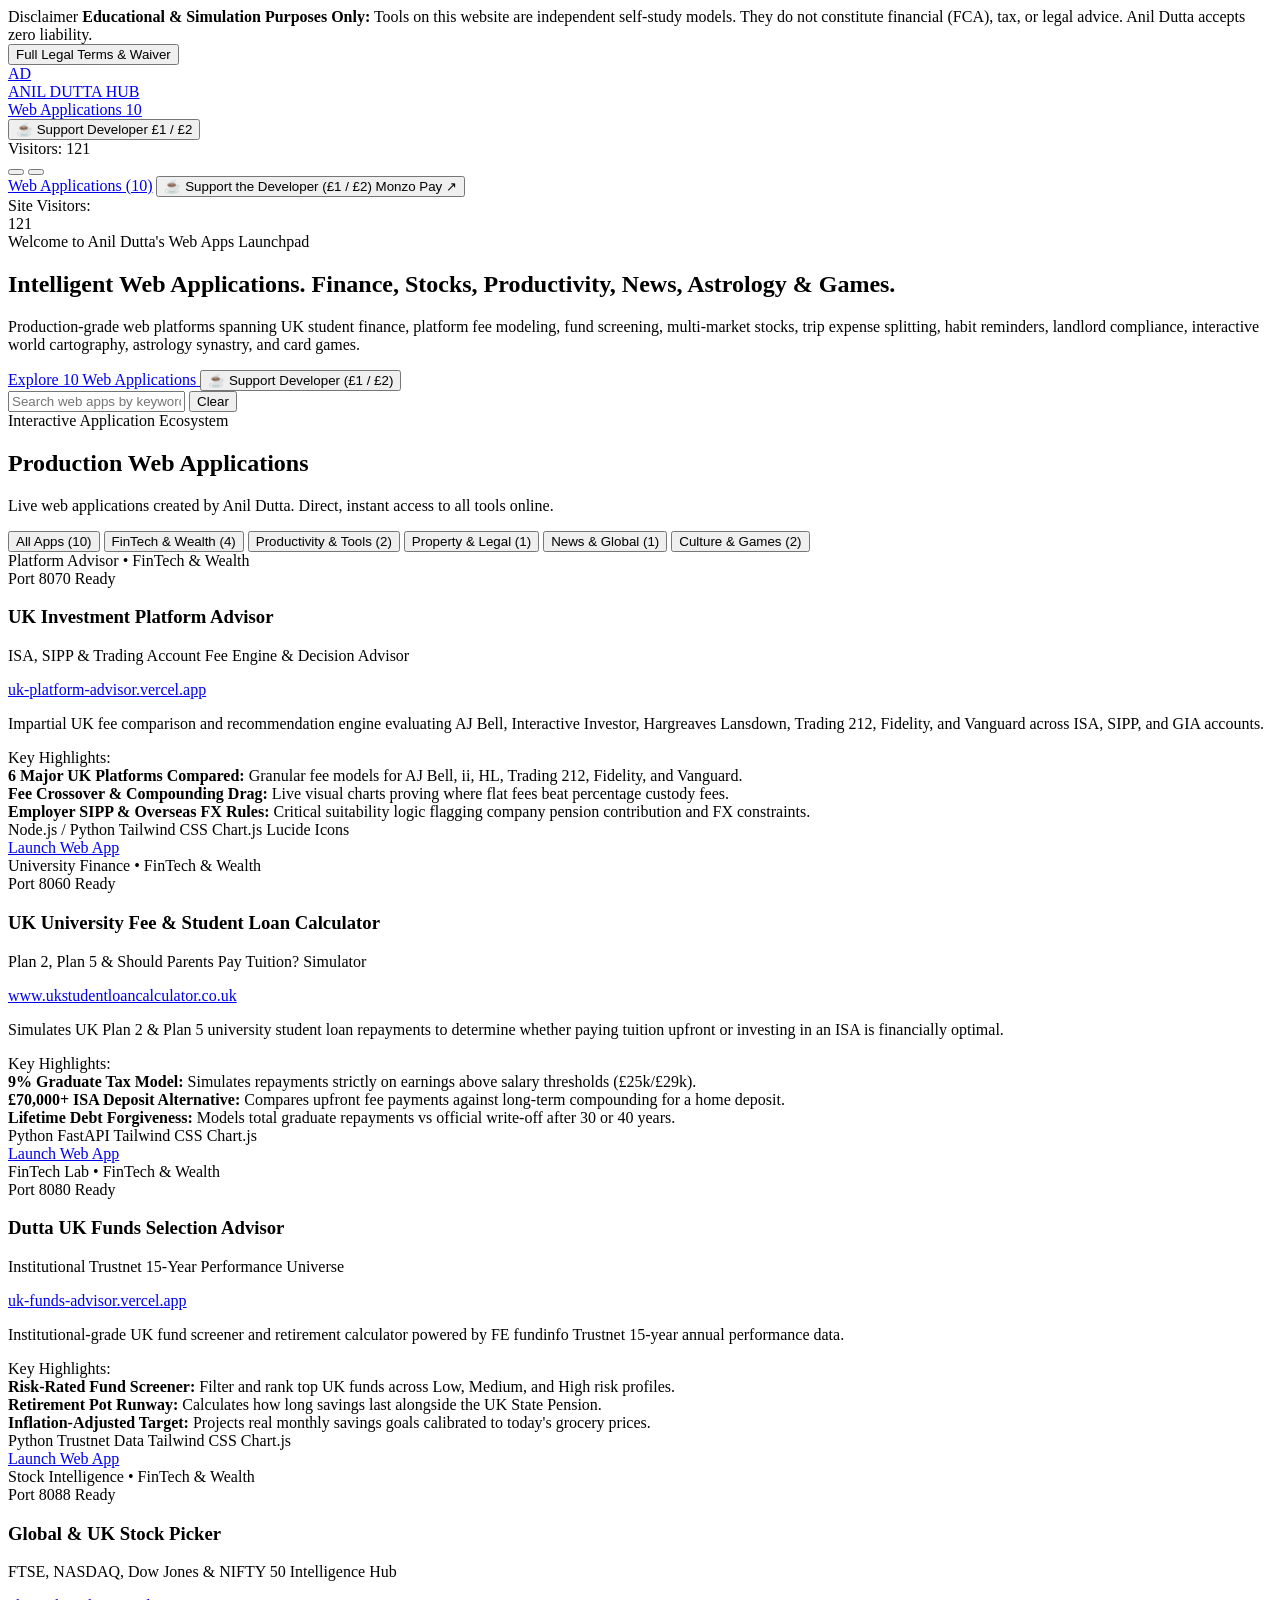
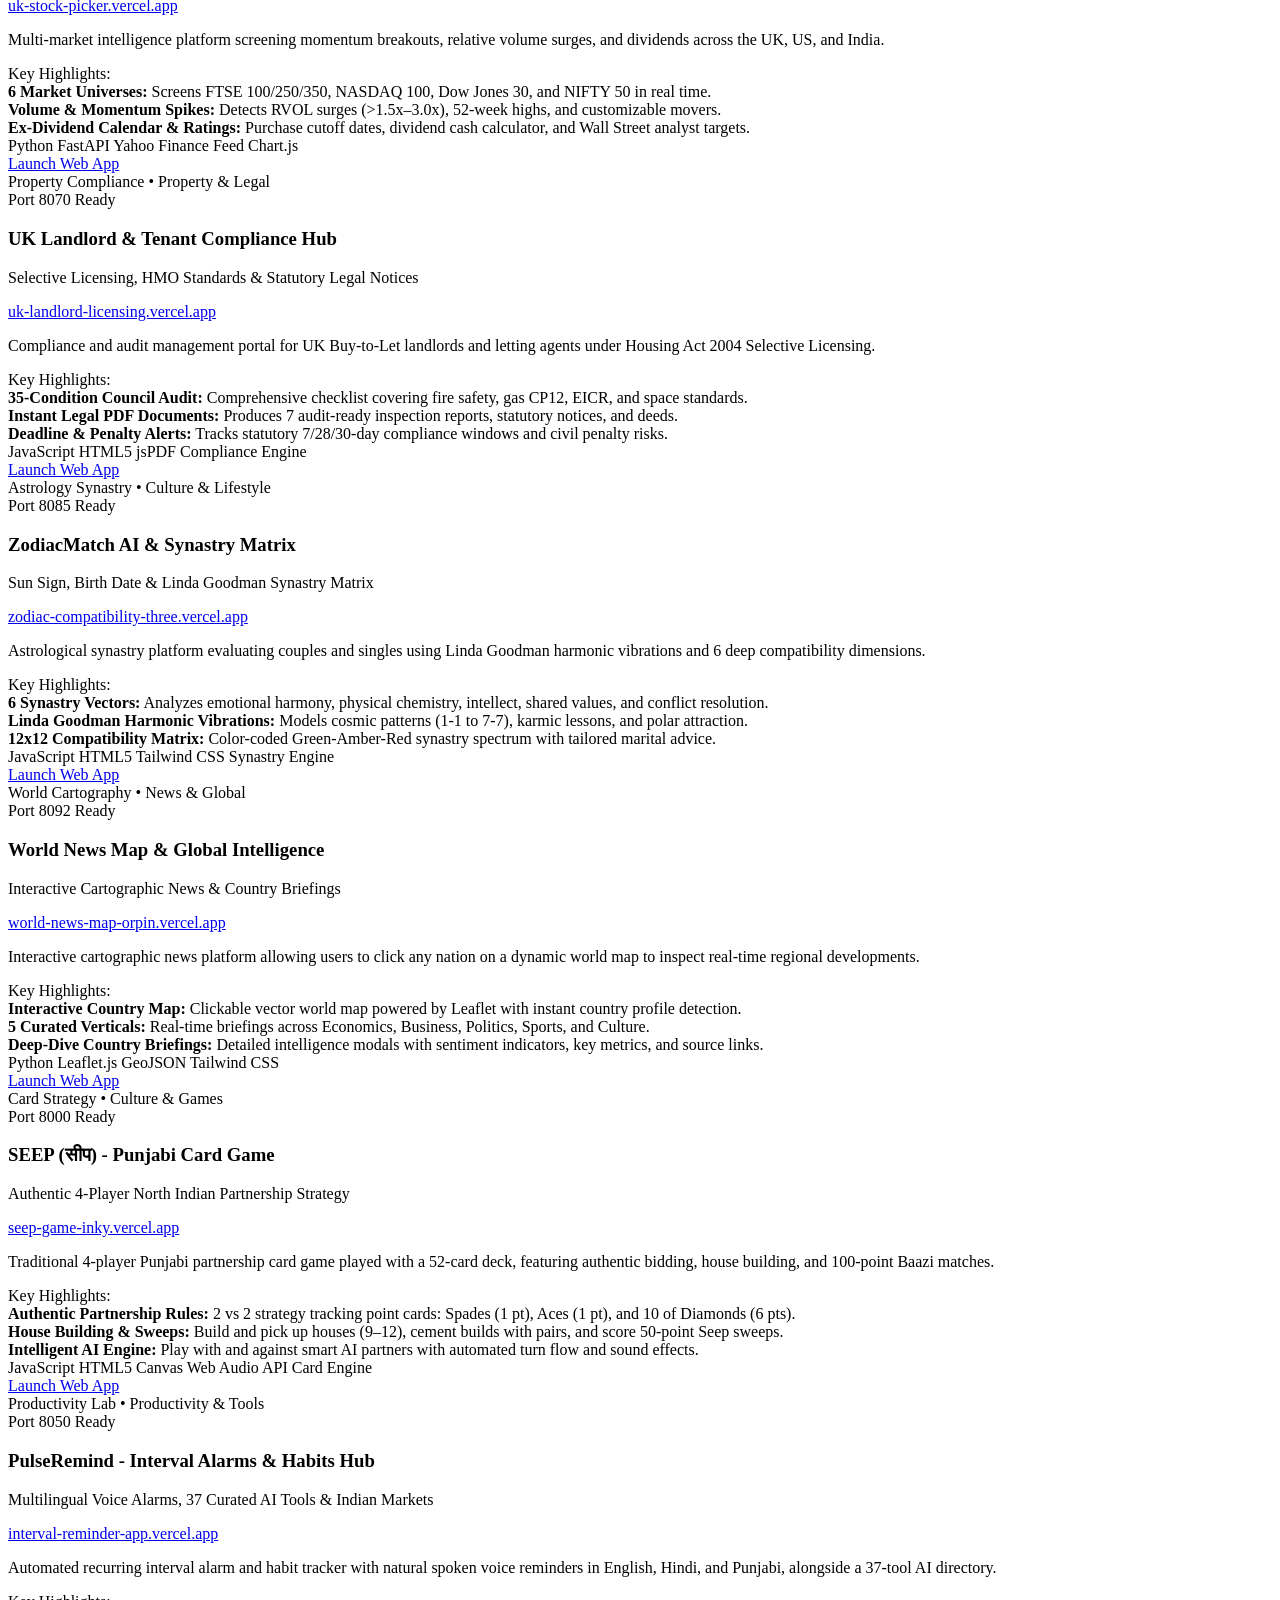
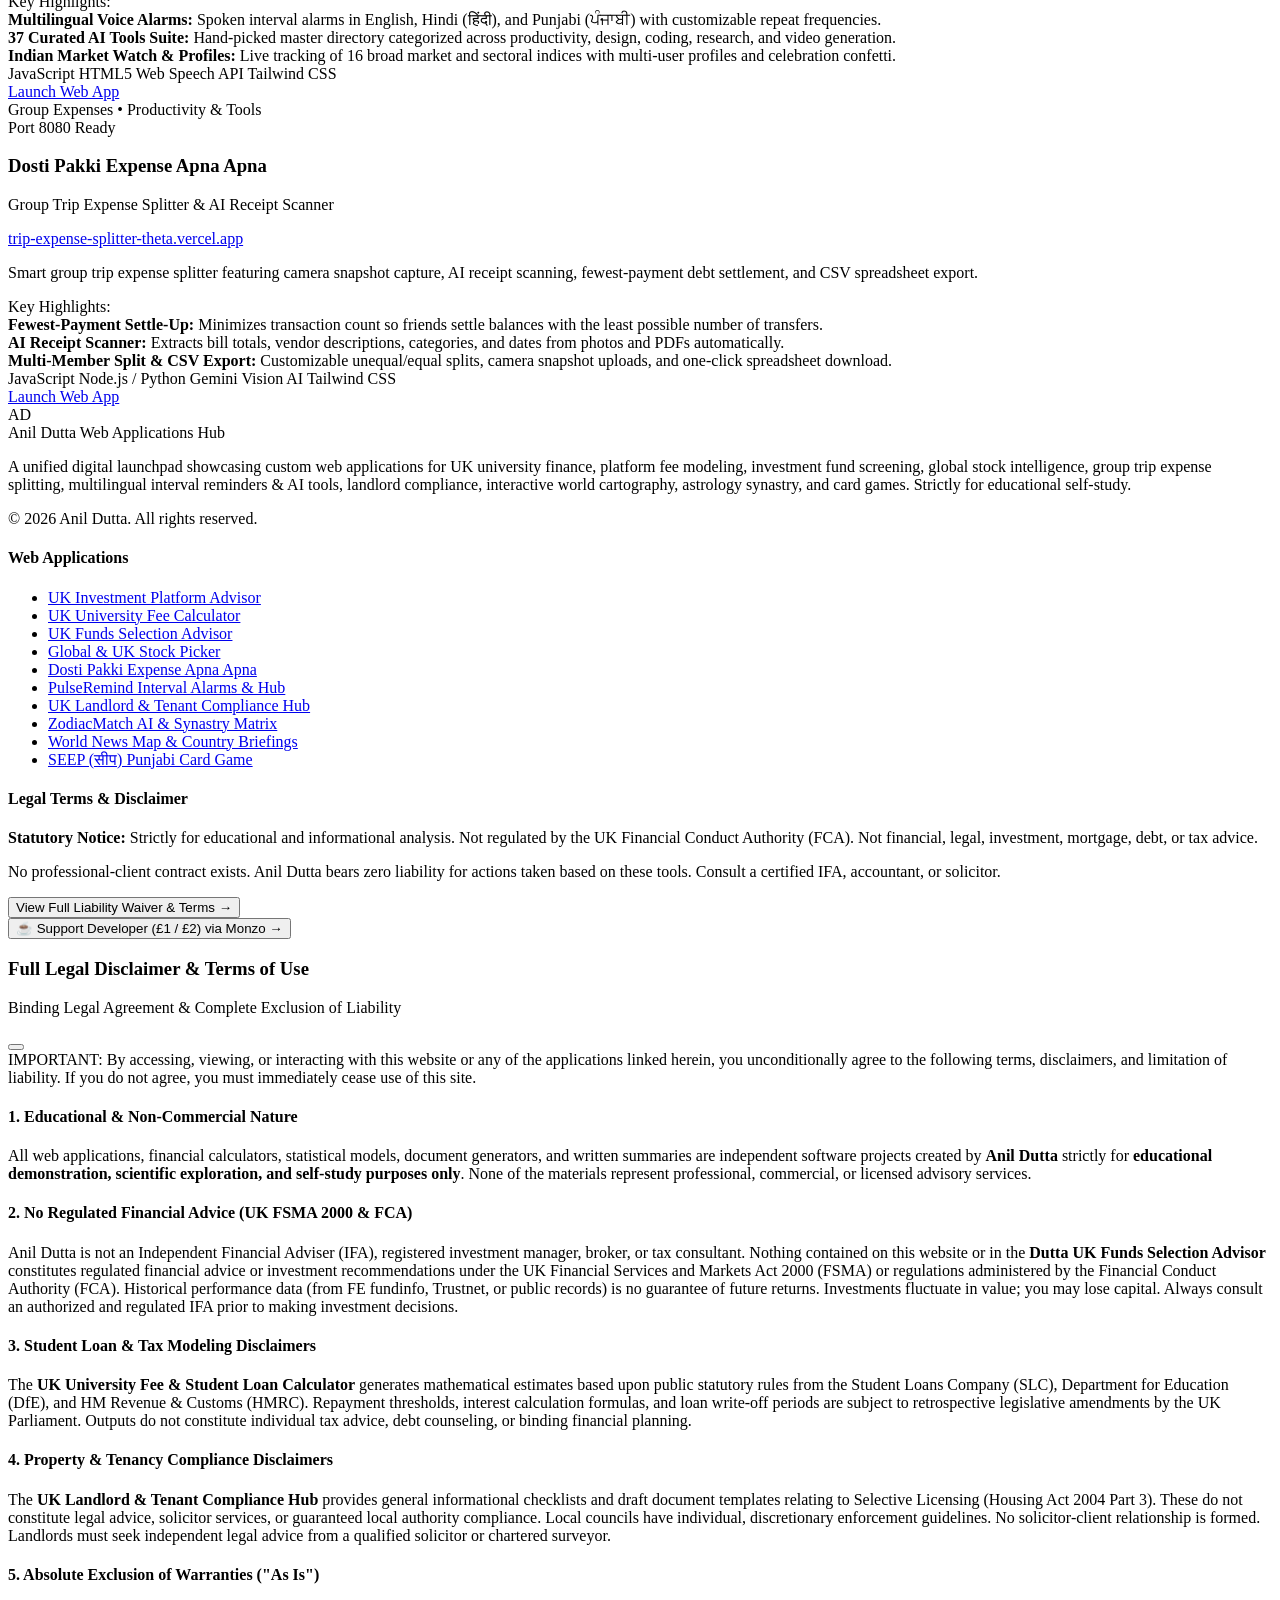
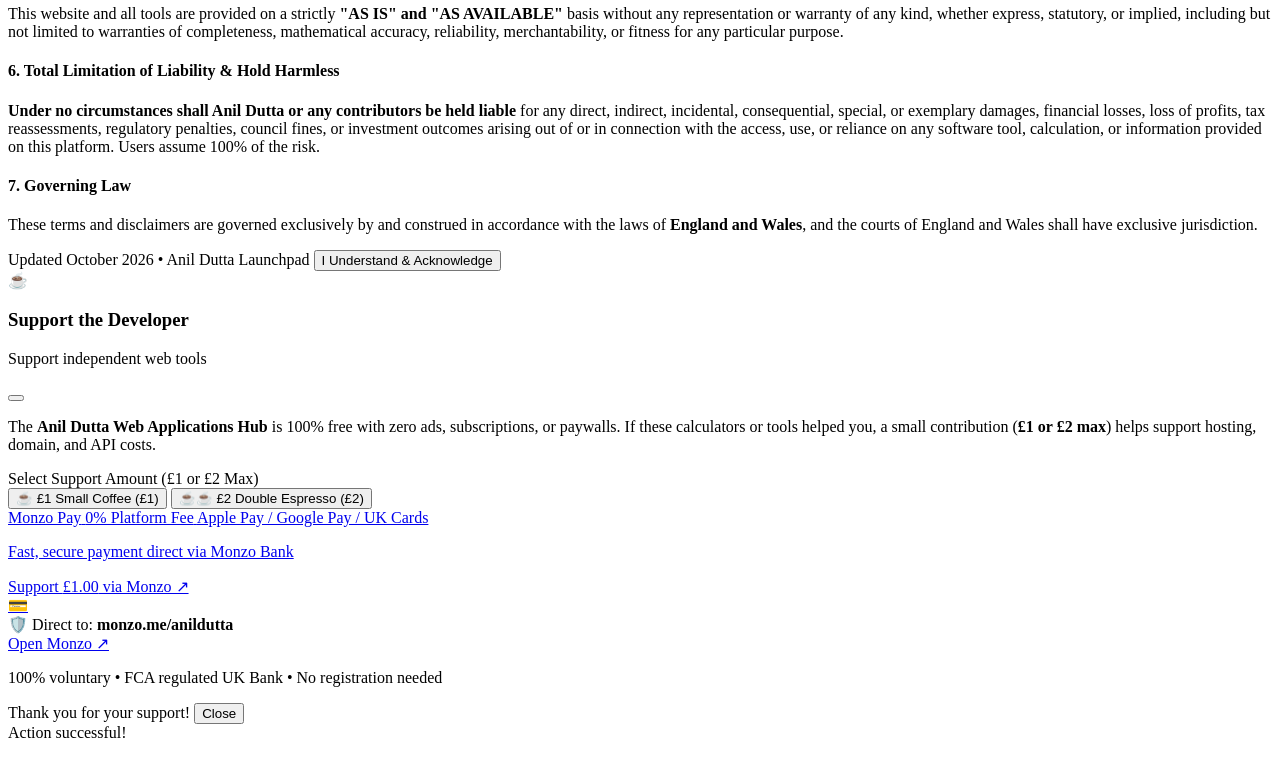
==== commit 0888bb4c: "feat: change Tip Developer text to Support Developer" ====
--- a/index.html
+++ b/index.html
@@ -112,10 +112,10 @@
         <!-- Right Action Controls -->
         <div class="flex items-center space-x-2 sm:space-x-2.5">
           
-          <!-- Tip the Developer Button (£1 / £2 Max via Monzo) -->
-          <button onclick="openTipModal()" class="inline-flex items-center space-x-1.5 px-2.5 py-1.5 sm:px-3 sm:py-1.5 rounded-xl bg-amber-500/10 hover:bg-amber-500/20 text-amber-800 dark:text-amber-200 border border-amber-500/30 text-xs font-bold transition shadow-2xs hover:scale-105 active:scale-95 group cursor-pointer" title="Tip the Developer (£1 or £2 Max via Monzo)">
+          <!-- Support the Developer Button (£1 / £2 Max via Monzo) -->
+          <button onclick="openTipModal()" class="inline-flex items-center space-x-1.5 px-2.5 py-1.5 sm:px-3 sm:py-1.5 rounded-xl bg-amber-500/10 hover:bg-amber-500/20 text-amber-800 dark:text-amber-200 border border-amber-500/30 text-xs font-bold transition shadow-2xs hover:scale-105 active:scale-95 group cursor-pointer" title="Support the Developer (£1 or £2 Max via Monzo)">
             <span class="text-sm group-hover:rotate-12 transition-transform">☕</span>
-            <span class="hidden sm:inline">Tip Developer</span>
+            <span class="hidden sm:inline">Support Developer</span>
             <span class="px-1.5 py-0.2 rounded-md text-[10px] font-black bg-amber-500/25 text-amber-900 dark:text-amber-100 border border-amber-500/30">£1 / £2</span>
           </button>
 
@@ -151,7 +151,7 @@
       <button onclick="openTipModal()" class="w-full flex items-center justify-between px-3 py-2 text-xs font-bold text-amber-800 dark:text-amber-200 bg-amber-500/10 hover:bg-amber-500/20 border border-amber-500/30 rounded-lg transition">
         <span class="flex items-center space-x-2">
           <span>☕</span>
-          <span>Tip the Developer (£1 / £2)</span>
+          <span>Support the Developer (£1 / £2)</span>
         </span>
         <span class="text-[10px] font-bold text-[#ff365d] bg-white/60 dark:bg-slate-900/60 px-2 py-0.5 rounded-md border border-amber-500/20">Monzo Pay ↗</span>
       </button>
@@ -205,7 +205,7 @@
           </a>
           <button onclick="openTipModal()" class="px-4 py-2.5 rounded-xl font-bold text-xs sm:text-sm bg-amber-500/10 hover:bg-amber-500/20 text-amber-800 dark:text-amber-200 border border-amber-500/30 transition transform hover:-translate-y-0.5 flex items-center space-x-2 shadow-2xs cursor-pointer">
             <span>☕</span>
-            <span>Tip Developer (£1 / £2)</span>
+            <span>Support Developer (£1 / £2)</span>
           </button>
         </div>
 
@@ -318,7 +318,7 @@
             <div>
               <button onclick="openTipModal()" class="text-[11px] font-bold text-amber-600 dark:text-amber-400 hover:underline flex items-center gap-1">
                 <span>☕</span>
-                <span>Tip Developer (£1 / £2) via Monzo &rarr;</span>
+                <span>Support Developer (£1 / £2) via Monzo &rarr;</span>
               </button>
             </div>
           </div>
@@ -410,7 +410,7 @@
     </div>
   </div>
 
-  <!-- ================= TIP THE DEVELOPER MODAL (MONZO PAY) ================= -->
+  <!-- ================= SUPPORT THE DEVELOPER MODAL (MONZO PAY) ================= -->
   <div id="tip-modal" class="fixed inset-0 z-50 hidden bg-slate-950/80 backdrop-blur-sm flex items-center justify-center p-4">
     <div class="bg-white dark:bg-slate-900 w-full max-w-md rounded-3xl border border-slate-200 dark:border-slate-800 shadow-2xl overflow-hidden flex flex-col relative animate-in fade-in zoom-in-95 duration-200">
       
@@ -421,7 +421,7 @@
             ☕
           </div>
           <div>
-            <h3 class="font-extrabold text-base sm:text-lg text-slate-900 dark:text-white">Tip the Developer</h3>
+            <h3 class="font-extrabold text-base sm:text-lg text-slate-900 dark:text-white">Support the Developer</h3>
             <p class="text-xs text-slate-500">Support independent web tools</p>
           </div>
         </div>
@@ -433,12 +433,12 @@
       <!-- Modal Body -->
       <div class="p-6 space-y-4 text-xs sm:text-sm text-slate-700 dark:text-slate-300">
         <p class="text-xs text-slate-600 dark:text-slate-400 leading-relaxed">
-          The <strong>Anil Dutta Web Applications Hub</strong> is 100% free with zero ads, subscriptions, or paywalls. If these calculators or tools helped you, a small tip (<strong>£1 or £2 max</strong>) helps support hosting, domain, and API costs.
+          The <strong>Anil Dutta Web Applications Hub</strong> is 100% free with zero ads, subscriptions, or paywalls. If these calculators or tools helped you, a small contribution (<strong>£1 or £2 max</strong>) helps support hosting, domain, and API costs.
         </p>
 
         <!-- Amount Selector Chips (Max £1 or £2) -->
         <div>
-          <label class="block text-[11px] font-bold uppercase tracking-wider text-slate-500 mb-2">Select Tip Amount (£1 or £2 Max)</label>
+          <label class="block text-[11px] font-bold uppercase tracking-wider text-slate-500 mb-2">Select Support Amount (£1 or £2 Max)</label>
           <div class="grid grid-cols-2 gap-3">
             <button id="tip-btn-1" type="button" onclick="selectTipAmount(1)" class="tip-chip p-3.5 rounded-2xl border-2 border-amber-500 bg-amber-50 dark:bg-amber-950/40 text-amber-950 dark:text-amber-200 font-bold text-xs sm:text-sm flex flex-col items-center justify-center transition cursor-pointer shadow-xs">
               <span class="text-lg mb-0.5">☕ £1</span>
@@ -452,7 +452,7 @@
         </div>
 
         <!-- Monzo Direct Checkout Card -->
-        <a id="tip-monzo-btn" href="https://monzo.me/anildutta/1?d=Tip%20for%20Anil%20Dutta%20Web%20Apps" target="_blank" rel="noopener noreferrer" 
+        <a id="tip-monzo-btn" href="https://monzo.me/anildutta/1?d=Support%20Anil%20Dutta%20Web%20Apps" target="_blank" rel="noopener noreferrer" 
            onclick="trackEvent('tip_initiated', { method: 'monzo', amount: currentTipAmount })"
            class="p-4 rounded-2xl border-2 border-slate-900 dark:border-slate-700 bg-gradient-to-r from-slate-900 via-[#1a2b49] to-slate-900 text-white hover:shadow-xl hover:border-[#ff365d] transition flex items-center justify-between group shadow-sm cursor-pointer text-left block">
           <div class="space-y-1">
@@ -465,7 +465,7 @@
             <p class="text-[11px] text-slate-300">Fast, secure payment direct via Monzo Bank</p>
             <div class="pt-0.5">
               <span class="text-xs sm:text-sm font-extrabold text-[#ff365d] group-hover:text-rose-300 flex items-center gap-1.5 transition-colors">
-                Tip <span id="tip-display-amount" class="font-black text-white">£1.00</span> via Monzo ↗
+                Support <span id="tip-display-amount" class="font-black text-white">£1.00</span> via Monzo ↗
               </span>
             </div>
           </div>
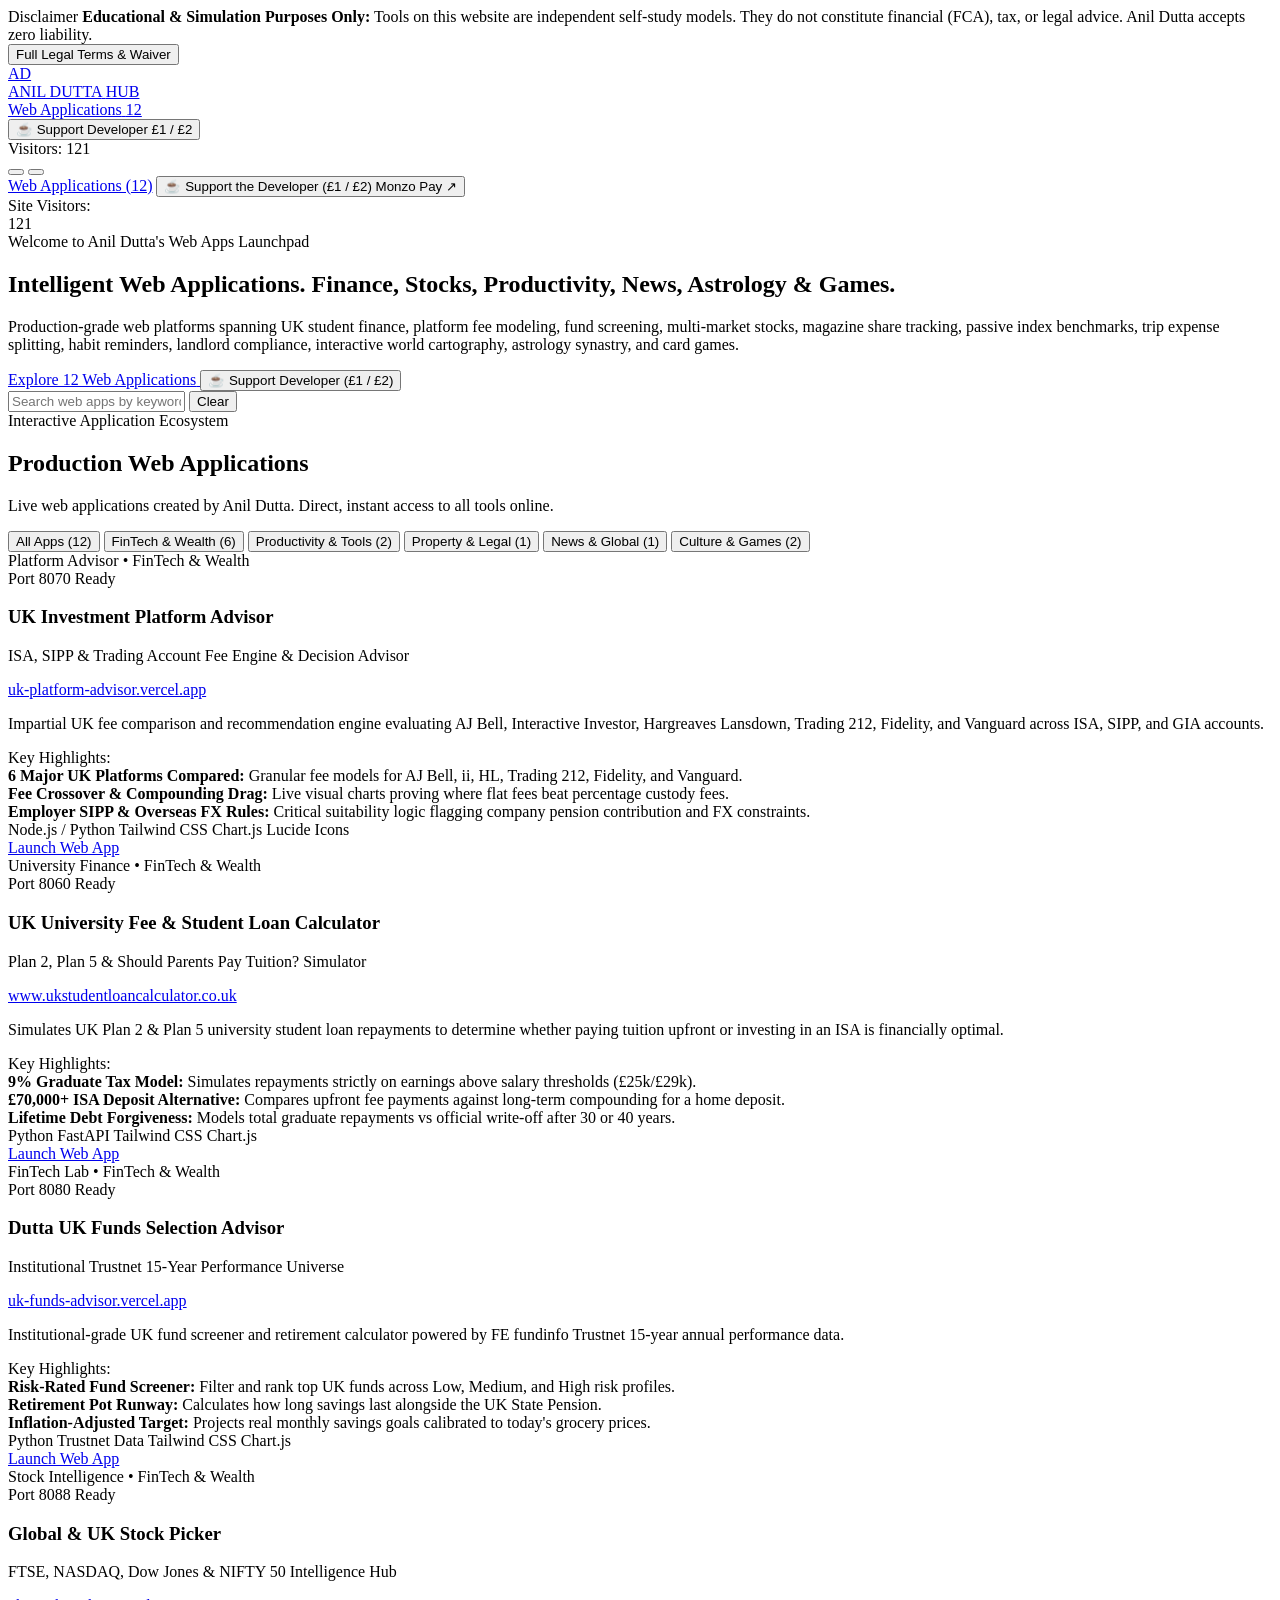
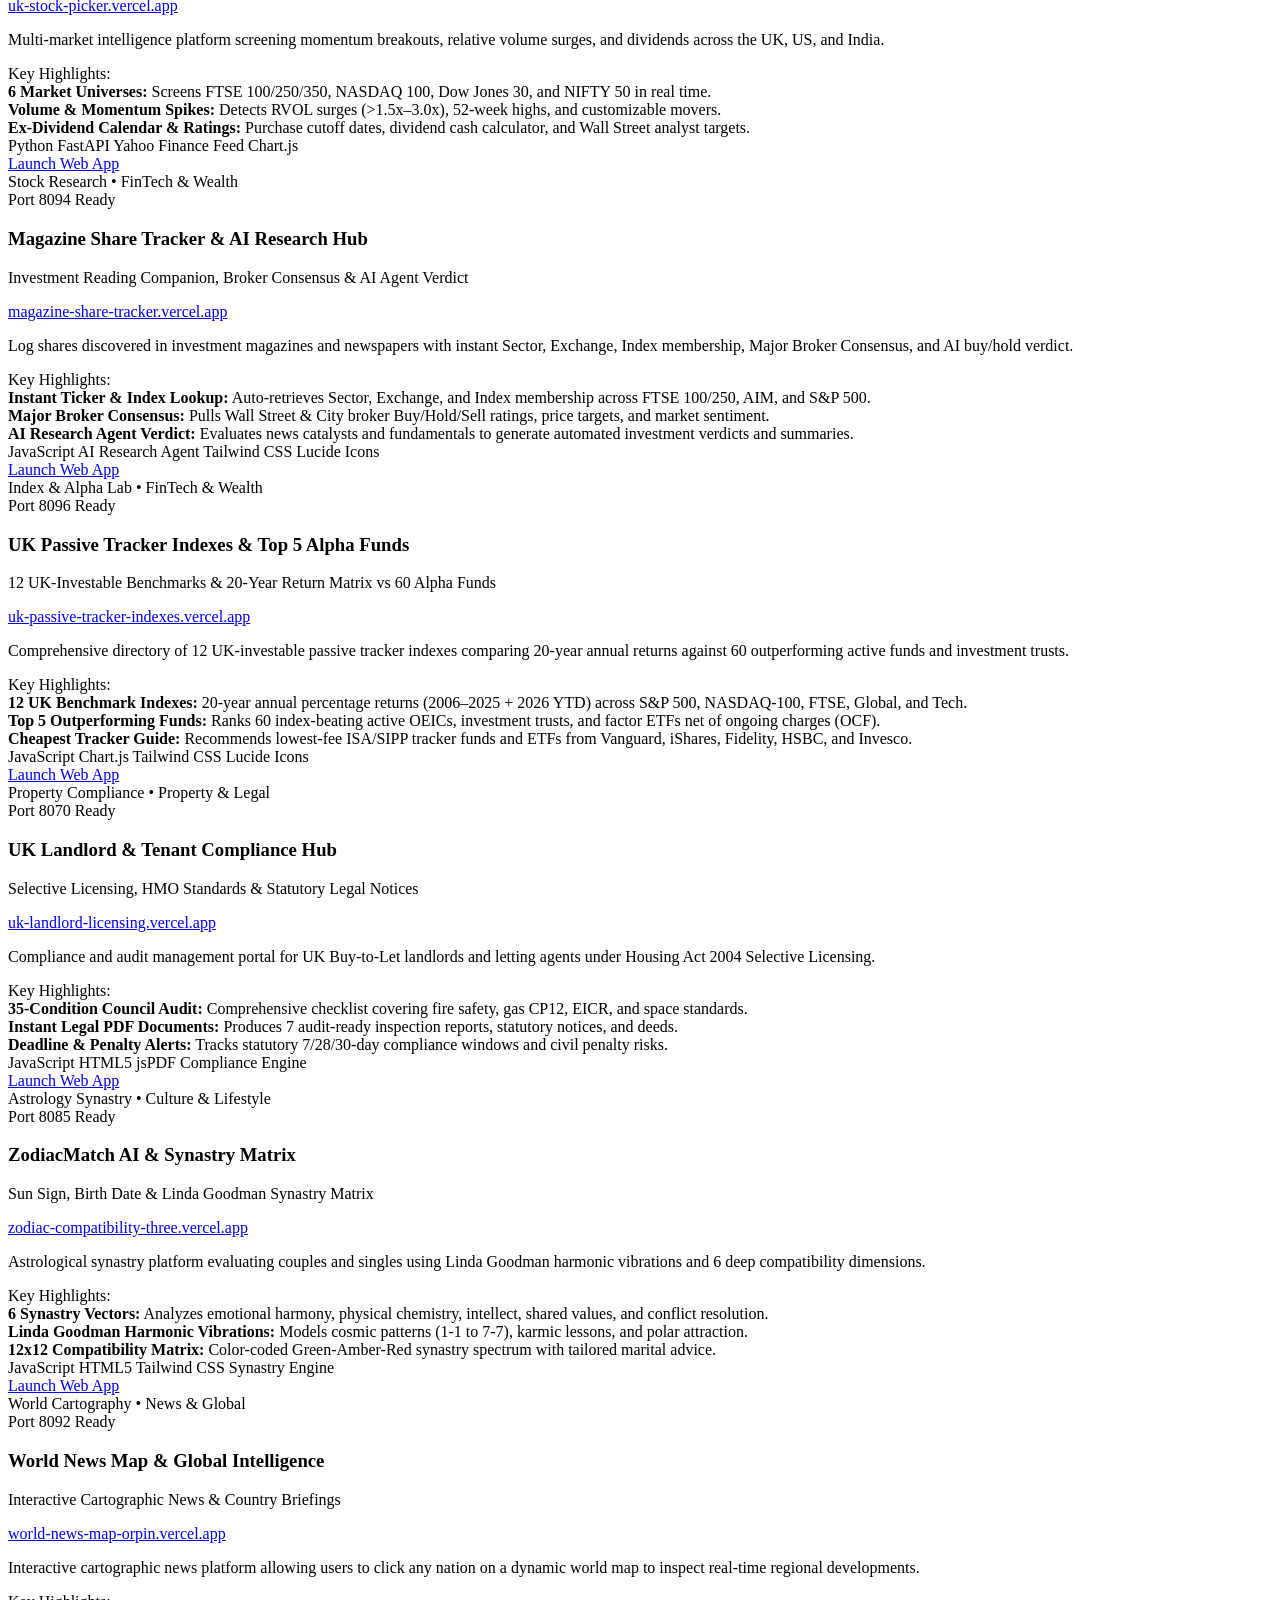
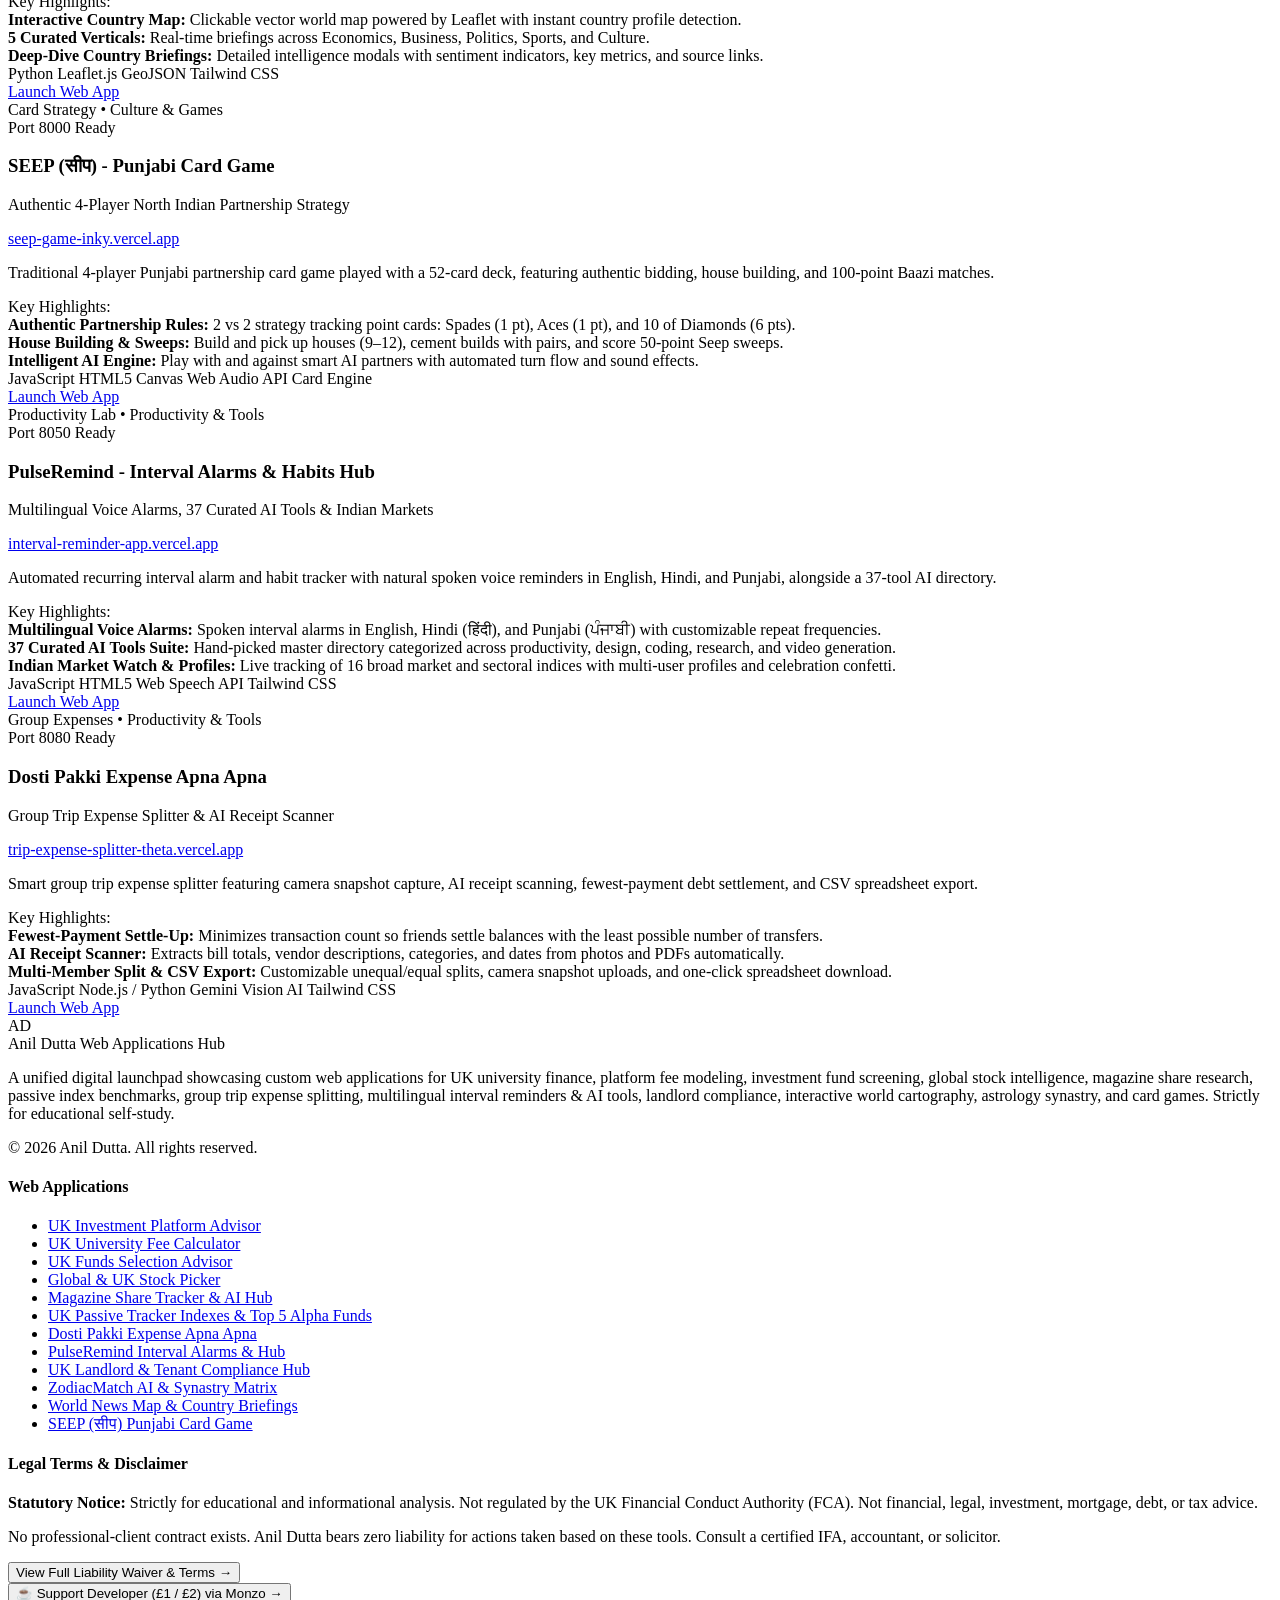
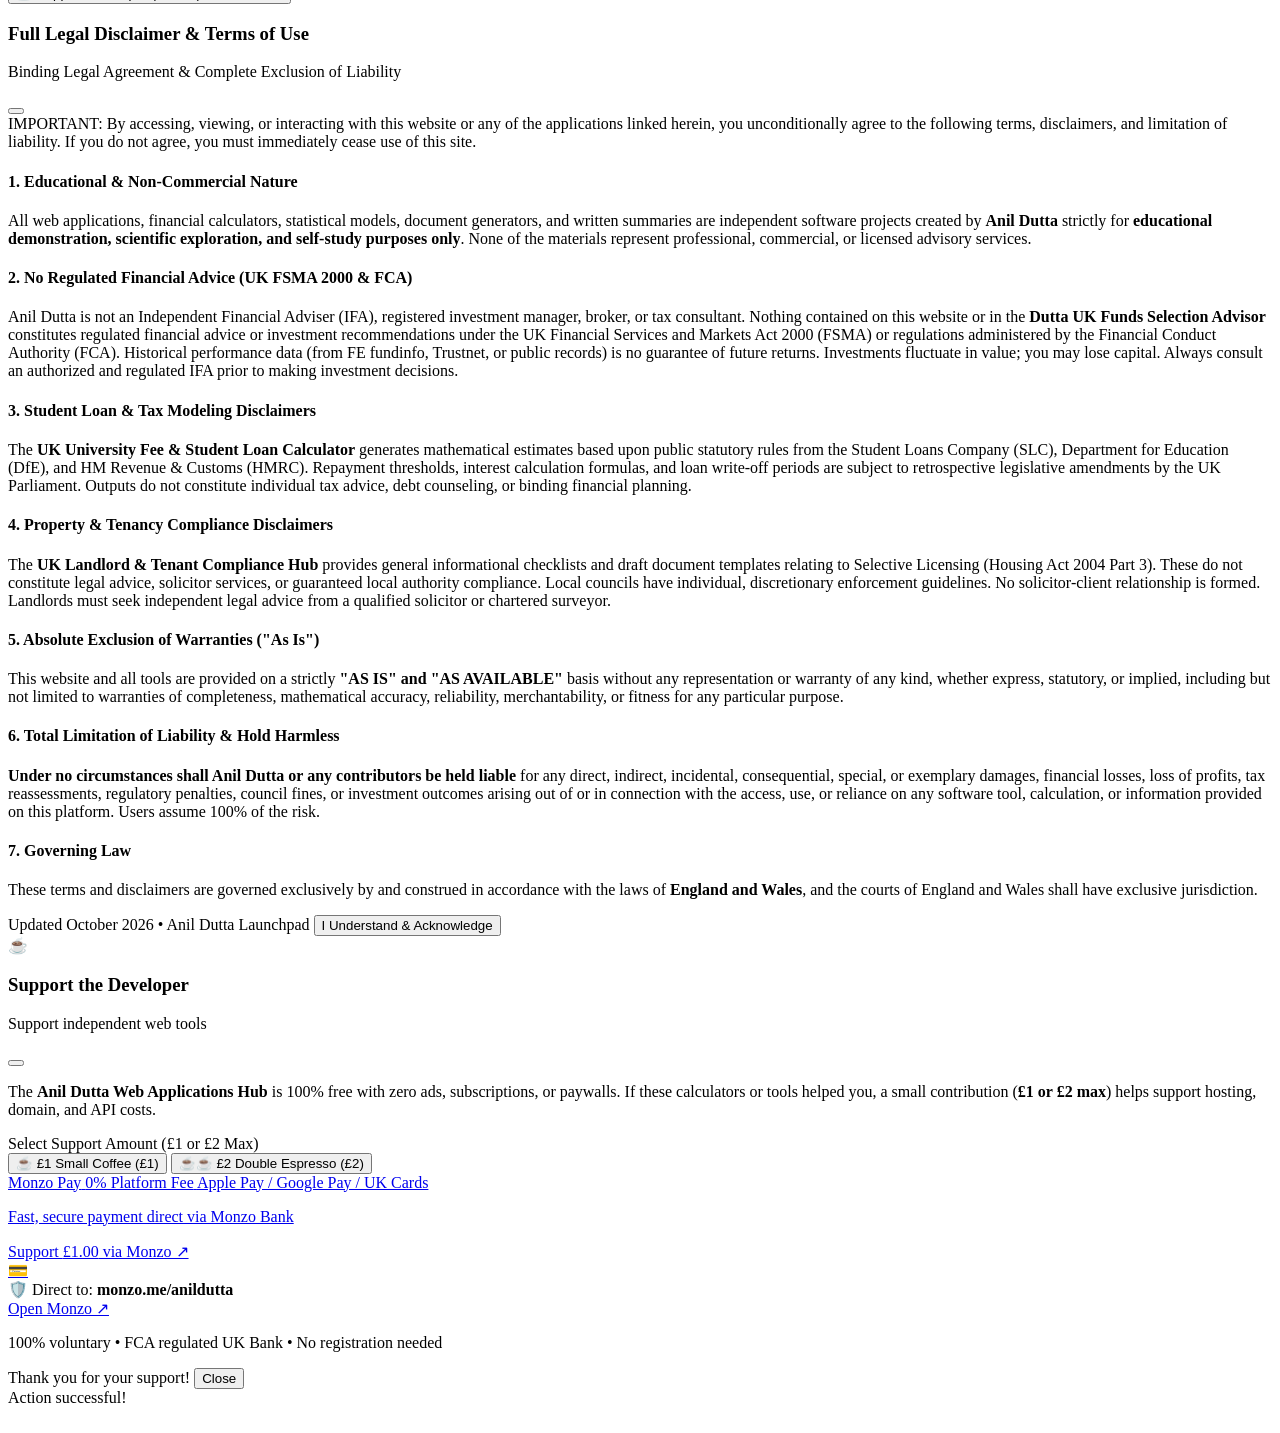
==== commit 97dd3498: "feat: add Magazine Share Tracker and UK Passive Tracker Indexes apps" ====
--- a/index.html
+++ b/index.html
@@ -105,7 +105,7 @@
           <a href="#apps-section" class="px-3.5 py-2 rounded-lg text-brand-600 dark:text-brand-400 bg-slate-100/80 dark:bg-slate-900 transition flex items-center space-x-2">
             <i data-lucide="layout-grid" class="w-4 h-4"></i>
             <span>Web Applications</span>
-            <span id="nav-app-count" class="text-xs px-2 py-0.5 rounded-full bg-brand-600 text-white font-mono font-bold">10</span>
+            <span id="nav-app-count" class="text-xs px-2 py-0.5 rounded-full bg-brand-600 text-white font-mono font-bold">12</span>
           </a>
         </nav>
 
@@ -147,7 +147,7 @@
 
     <!-- Mobile Navigation Drawer -->
     <div id="mobile-menu" class="hidden md:hidden border-b border-slate-200 dark:border-slate-800 bg-white dark:bg-slate-950 px-4 pt-2 pb-4 space-y-2">
-      <a href="#apps-section" class="block px-3 py-2 rounded-lg text-slate-700 dark:text-slate-300 font-semibold hover:bg-slate-100 dark:hover:bg-slate-900">Web Applications (10)</a>
+      <a href="#apps-section" class="block px-3 py-2 rounded-lg text-slate-700 dark:text-slate-300 font-semibold hover:bg-slate-100 dark:hover:bg-slate-900">Web Applications (12)</a>
       <button onclick="openTipModal()" class="w-full flex items-center justify-between px-3 py-2 text-xs font-bold text-amber-800 dark:text-amber-200 bg-amber-500/10 hover:bg-amber-500/20 border border-amber-500/30 rounded-lg transition">
         <span class="flex items-center space-x-2">
           <span>☕</span>
@@ -194,14 +194,14 @@
 
         <!-- Subheading (1-2 Lines) -->
         <p class="mt-3 text-xs sm:text-sm text-slate-600 dark:text-slate-300 leading-relaxed max-w-2xl mx-auto">
-          Production-grade web platforms spanning UK student finance, platform fee modeling, fund screening, multi-market stocks, trip expense splitting, habit reminders, landlord compliance, interactive world cartography, astrology synastry, and card games.
+          Production-grade web platforms spanning UK student finance, platform fee modeling, fund screening, multi-market stocks, magazine share tracking, passive index benchmarks, trip expense splitting, habit reminders, landlord compliance, interactive world cartography, astrology synastry, and card games.
         </p>
 
         <!-- CTAs -->
         <div class="mt-5 flex items-center justify-center gap-3 flex-wrap">
           <a href="#apps-section" class="px-6 py-2.5 rounded-xl font-bold text-xs sm:text-sm bg-slate-900 hover:bg-slate-800 text-white dark:bg-brand-600 dark:hover:bg-brand-500 shadow-md shadow-slate-900/10 dark:shadow-brand-600/25 transition transform hover:-translate-y-0.5 flex items-center space-x-2">
             <i data-lucide="compass" class="w-4 h-4"></i>
-            <span>Explore 10 Web Applications</span>
+            <span>Explore 12 Web Applications</span>
           </a>
           <button onclick="openTipModal()" class="px-4 py-2.5 rounded-xl font-bold text-xs sm:text-sm bg-amber-500/10 hover:bg-amber-500/20 text-amber-800 dark:text-amber-200 border border-amber-500/30 transition transform hover:-translate-y-0.5 flex items-center space-x-2 shadow-2xs cursor-pointer">
             <span>☕</span>
@@ -246,8 +246,8 @@
 
         <!-- Filter tabs for Apps -->
         <div class="flex flex-wrap gap-2" id="apps-filter-container">
-          <button data-filter="All" class="app-filter-btn px-3 py-1.5 rounded-lg text-xs font-bold transition bg-brand-600 text-white">All Apps (10)</button>
-          <button data-filter="FinTech" class="app-filter-btn px-3 py-1.5 rounded-lg text-xs font-bold transition bg-slate-100 dark:bg-slate-800 text-slate-600 dark:text-slate-300 hover:bg-slate-200 dark:hover:bg-slate-700">FinTech & Wealth (4)</button>
+          <button data-filter="All" class="app-filter-btn px-3 py-1.5 rounded-lg text-xs font-bold transition bg-brand-600 text-white">All Apps (12)</button>
+          <button data-filter="FinTech" class="app-filter-btn px-3 py-1.5 rounded-lg text-xs font-bold transition bg-slate-100 dark:bg-slate-800 text-slate-600 dark:text-slate-300 hover:bg-slate-200 dark:hover:bg-slate-700">FinTech & Wealth (6)</button>
           <button data-filter="Productivity" class="app-filter-btn px-3 py-1.5 rounded-lg text-xs font-bold transition bg-slate-100 dark:bg-slate-800 text-slate-600 dark:text-slate-300 hover:bg-slate-200 dark:hover:bg-slate-700">Productivity & Tools (2)</button>
           <button data-filter="Property" class="app-filter-btn px-3 py-1.5 rounded-lg text-xs font-bold transition bg-slate-100 dark:bg-slate-800 text-slate-600 dark:text-slate-300 hover:bg-slate-200 dark:hover:bg-slate-700">Property & Legal (1)</button>
           <button data-filter="News" class="app-filter-btn px-3 py-1.5 rounded-lg text-xs font-bold transition bg-slate-100 dark:bg-slate-800 text-slate-600 dark:text-slate-300 hover:bg-slate-200 dark:hover:bg-slate-700">News & Global (1)</button>
@@ -278,7 +278,7 @@
             <span>Anil Dutta Web Applications Hub</span>
           </div>
           <p class="text-xs text-slate-500 max-w-md leading-relaxed">
-            A unified digital launchpad showcasing custom web applications for UK university finance, platform fee modeling, investment fund screening, global stock intelligence, group trip expense splitting, multilingual interval reminders & AI tools, landlord compliance, interactive world cartography, astrology synastry, and card games. Strictly for educational self-study.
+            A unified digital launchpad showcasing custom web applications for UK university finance, platform fee modeling, investment fund screening, global stock intelligence, magazine share research, passive index benchmarks, group trip expense splitting, multilingual interval reminders & AI tools, landlord compliance, interactive world cartography, astrology synastry, and card games. Strictly for educational self-study.
           </p>
           <div class="text-[11px] text-slate-400 dark:text-slate-500">
             © 2026 Anil Dutta. All rights reserved.
@@ -292,6 +292,8 @@
             <li><a href="https://www.ukstudentloancalculator.co.uk/" target="_blank" rel="noopener" class="hover:text-brand-600 dark:hover:text-brand-400 transition">UK University Fee Calculator</a></li>
             <li><a href="https://uk-funds-advisor.vercel.app/" target="_blank" rel="noopener" class="hover:text-brand-600 dark:hover:text-brand-400 transition">UK Funds Selection Advisor</a></li>
             <li><a href="https://uk-stock-picker.vercel.app" target="_blank" rel="noopener" class="hover:text-brand-600 dark:hover:text-brand-400 transition">Global & UK Stock Picker</a></li>
+            <li><a href="https://magazine-share-tracker.vercel.app/" target="_blank" rel="noopener" class="hover:text-brand-600 dark:hover:text-brand-400 transition">Magazine Share Tracker & AI Hub</a></li>
+            <li><a href="https://uk-passive-tracker-indexes.vercel.app/" target="_blank" rel="noopener" class="hover:text-brand-600 dark:hover:text-brand-400 transition">UK Passive Tracker Indexes & Top 5 Alpha Funds</a></li>
             <li><a href="https://trip-expense-splitter-theta.vercel.app/" target="_blank" rel="noopener" class="hover:text-brand-600 dark:hover:text-brand-400 transition">Dosti Pakki Expense Apna Apna</a></li>
             <li><a href="https://interval-reminder-app.vercel.app/" target="_blank" rel="noopener" class="hover:text-brand-600 dark:hover:text-brand-400 transition">PulseRemind Interval Alarms & Hub</a></li>
             <li><a href="https://uk-landlord-licensing.vercel.app" target="_blank" rel="noopener" class="hover:text-brand-600 dark:hover:text-brand-400 transition">UK Landlord & Tenant Compliance Hub</a></li>
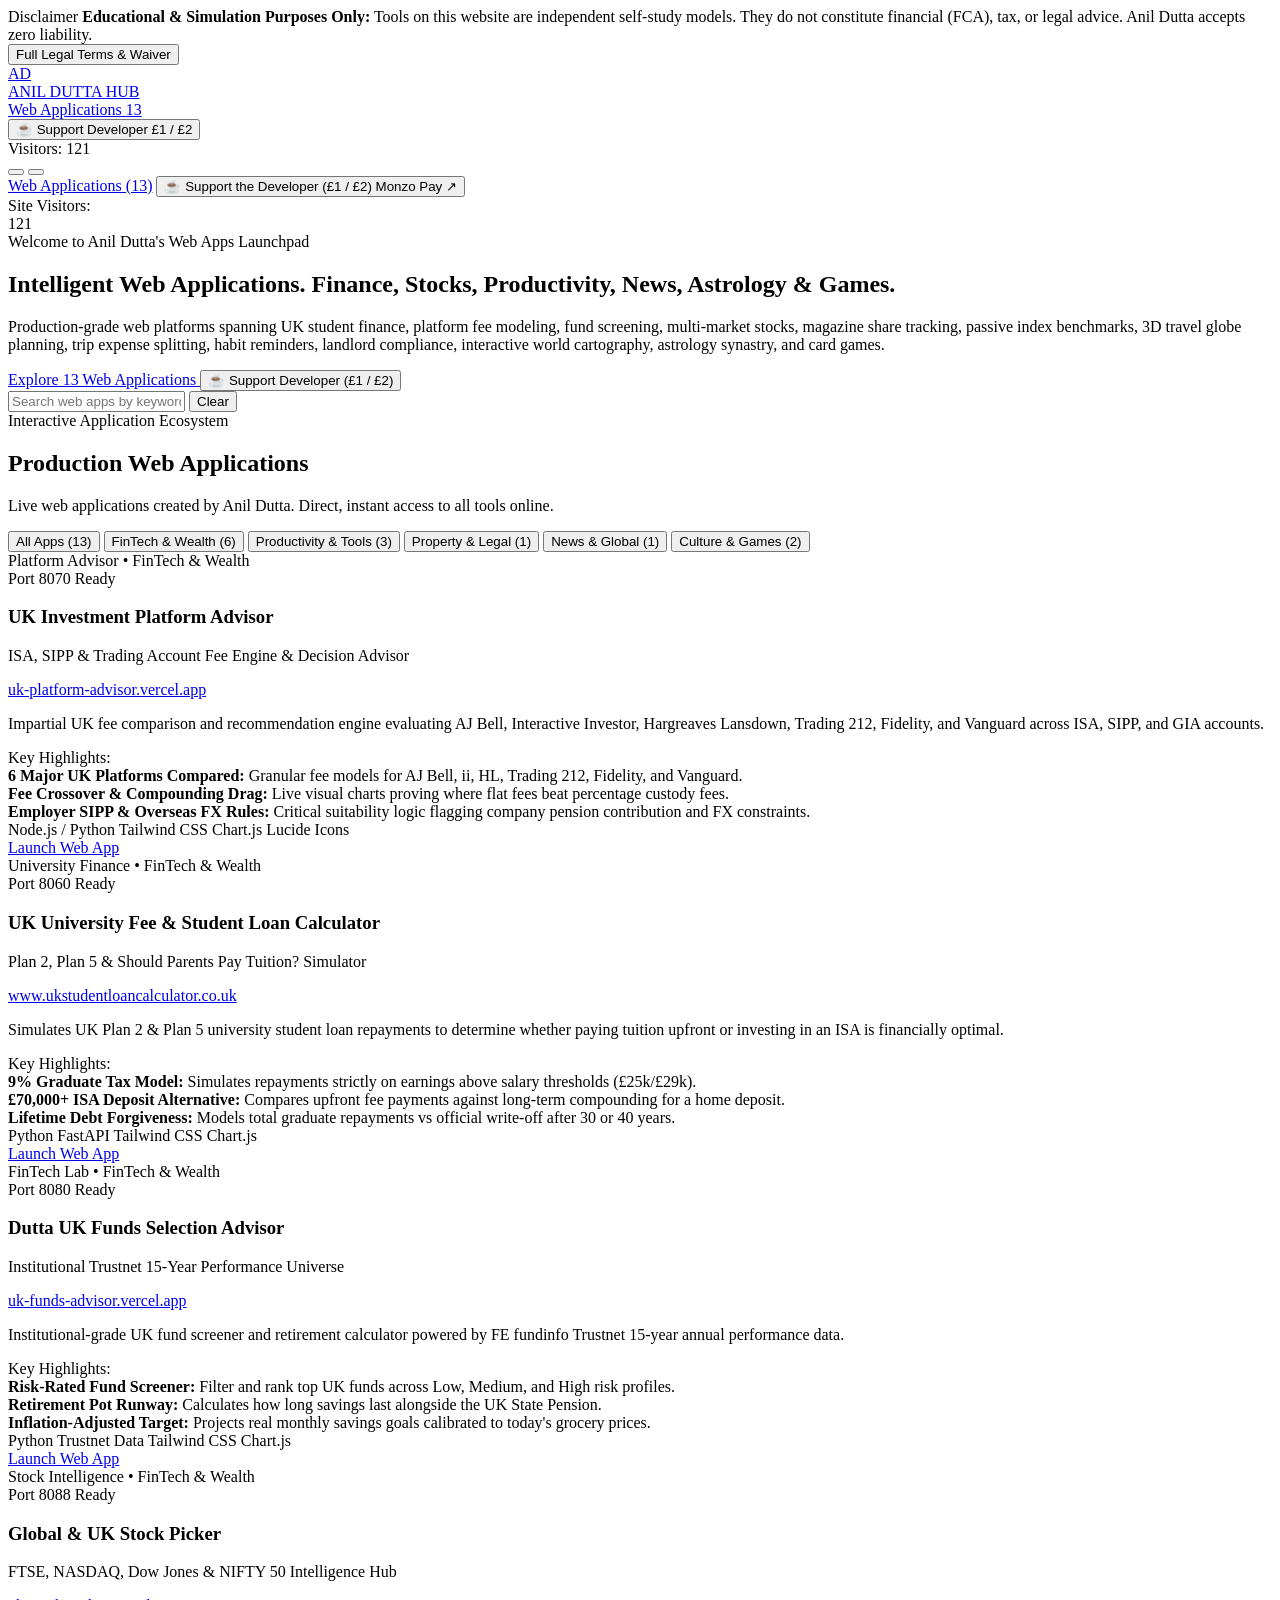
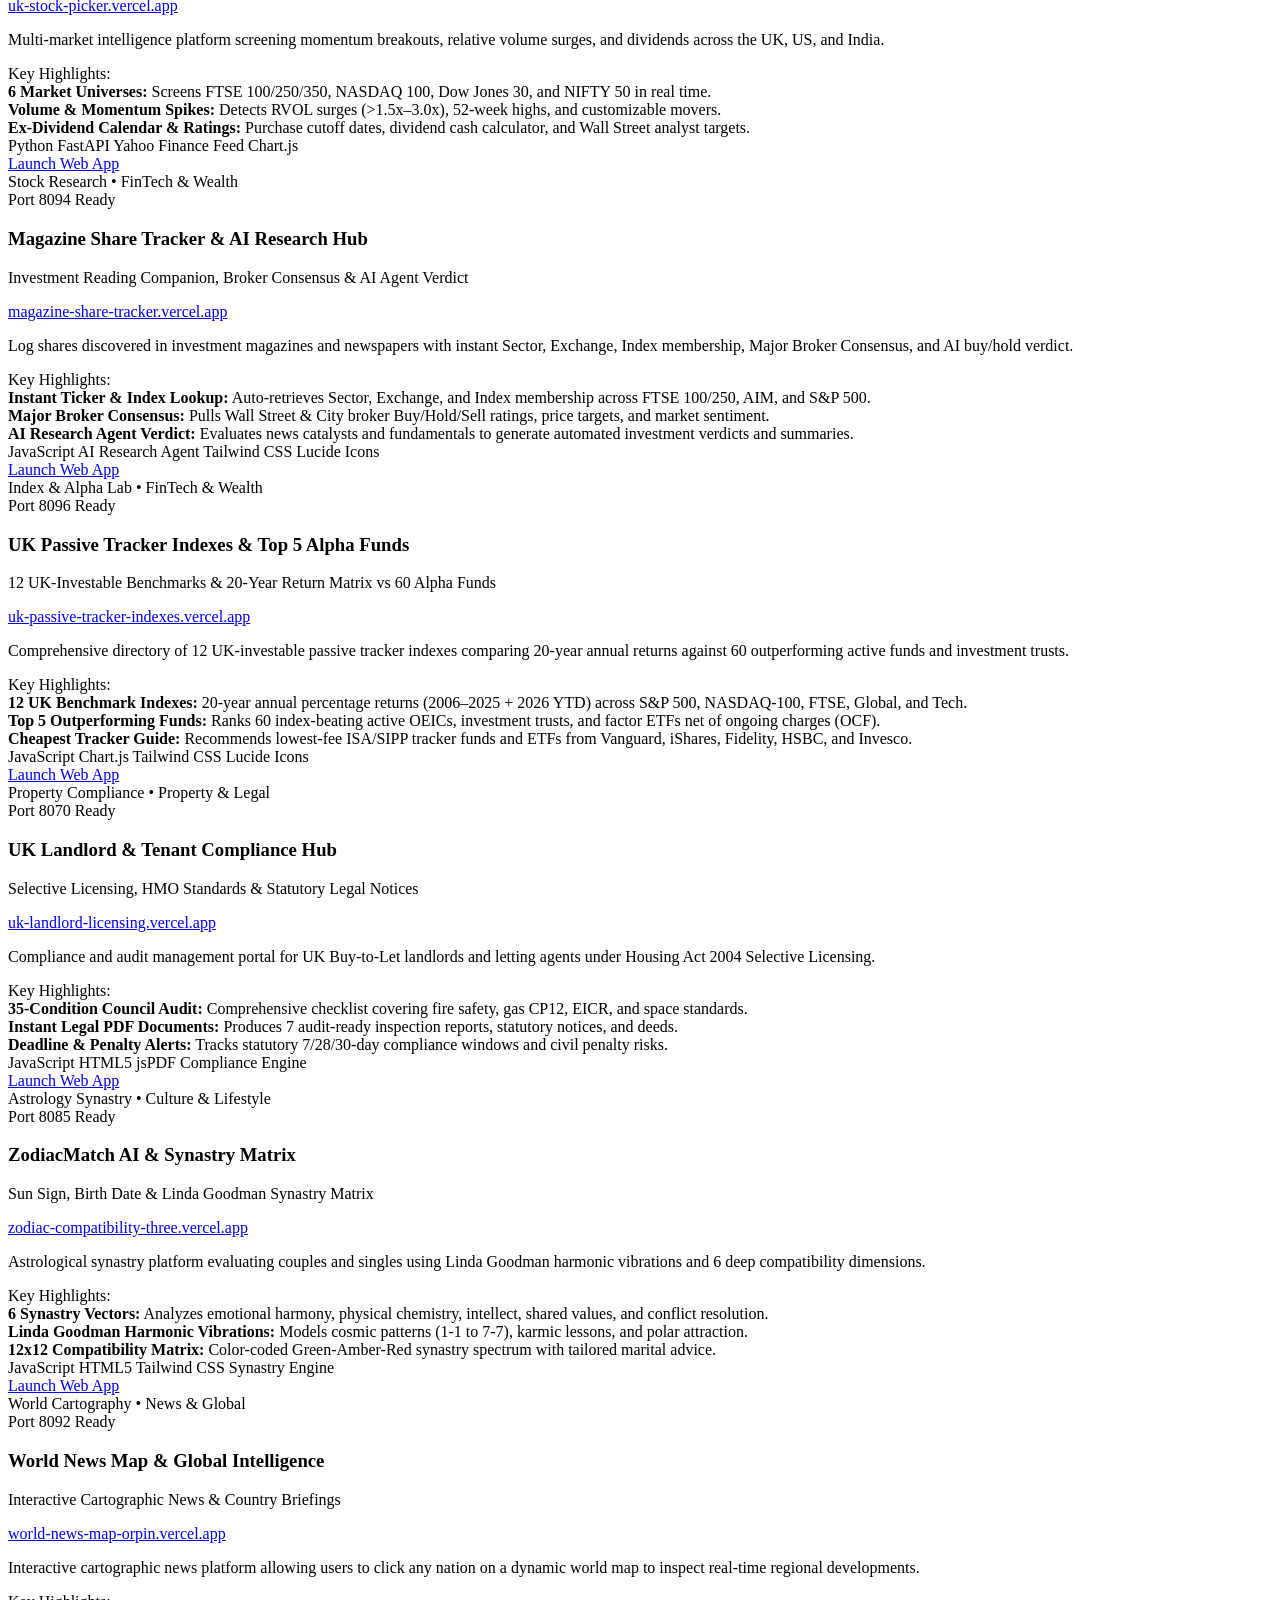
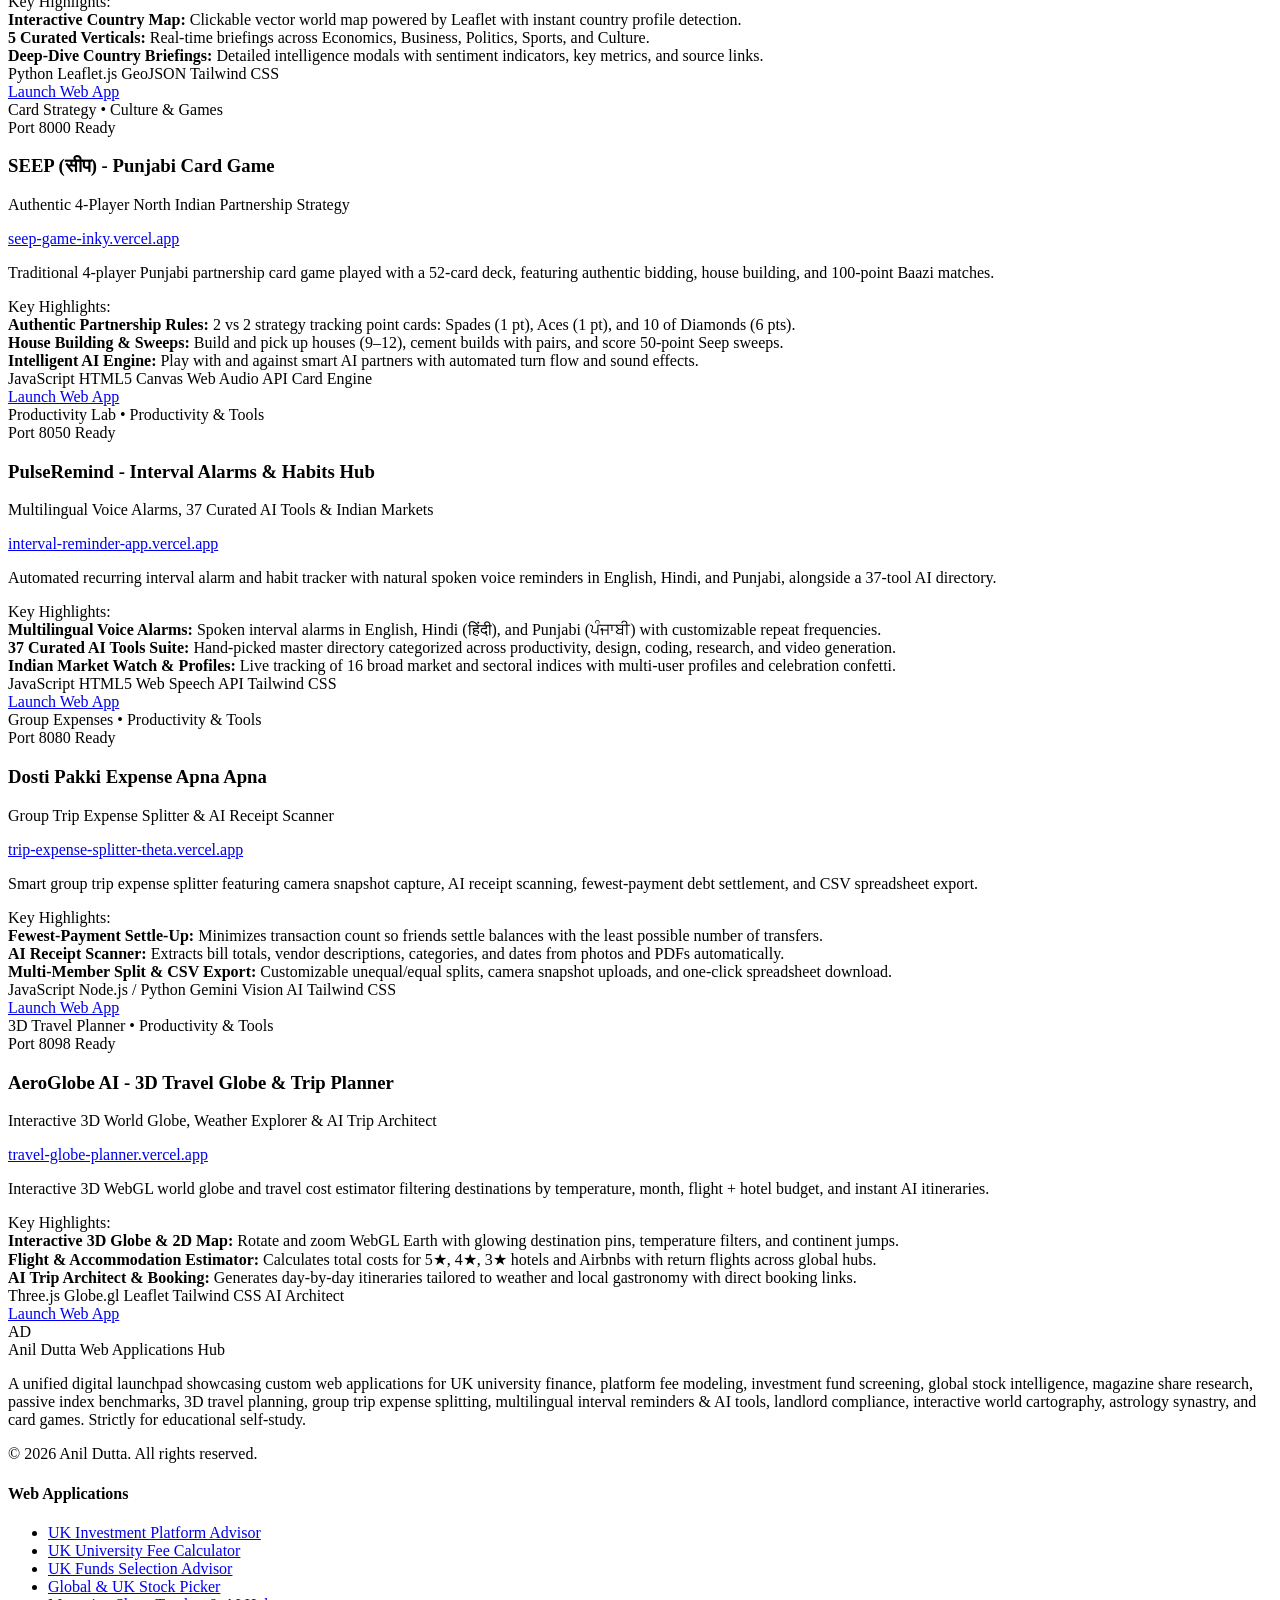
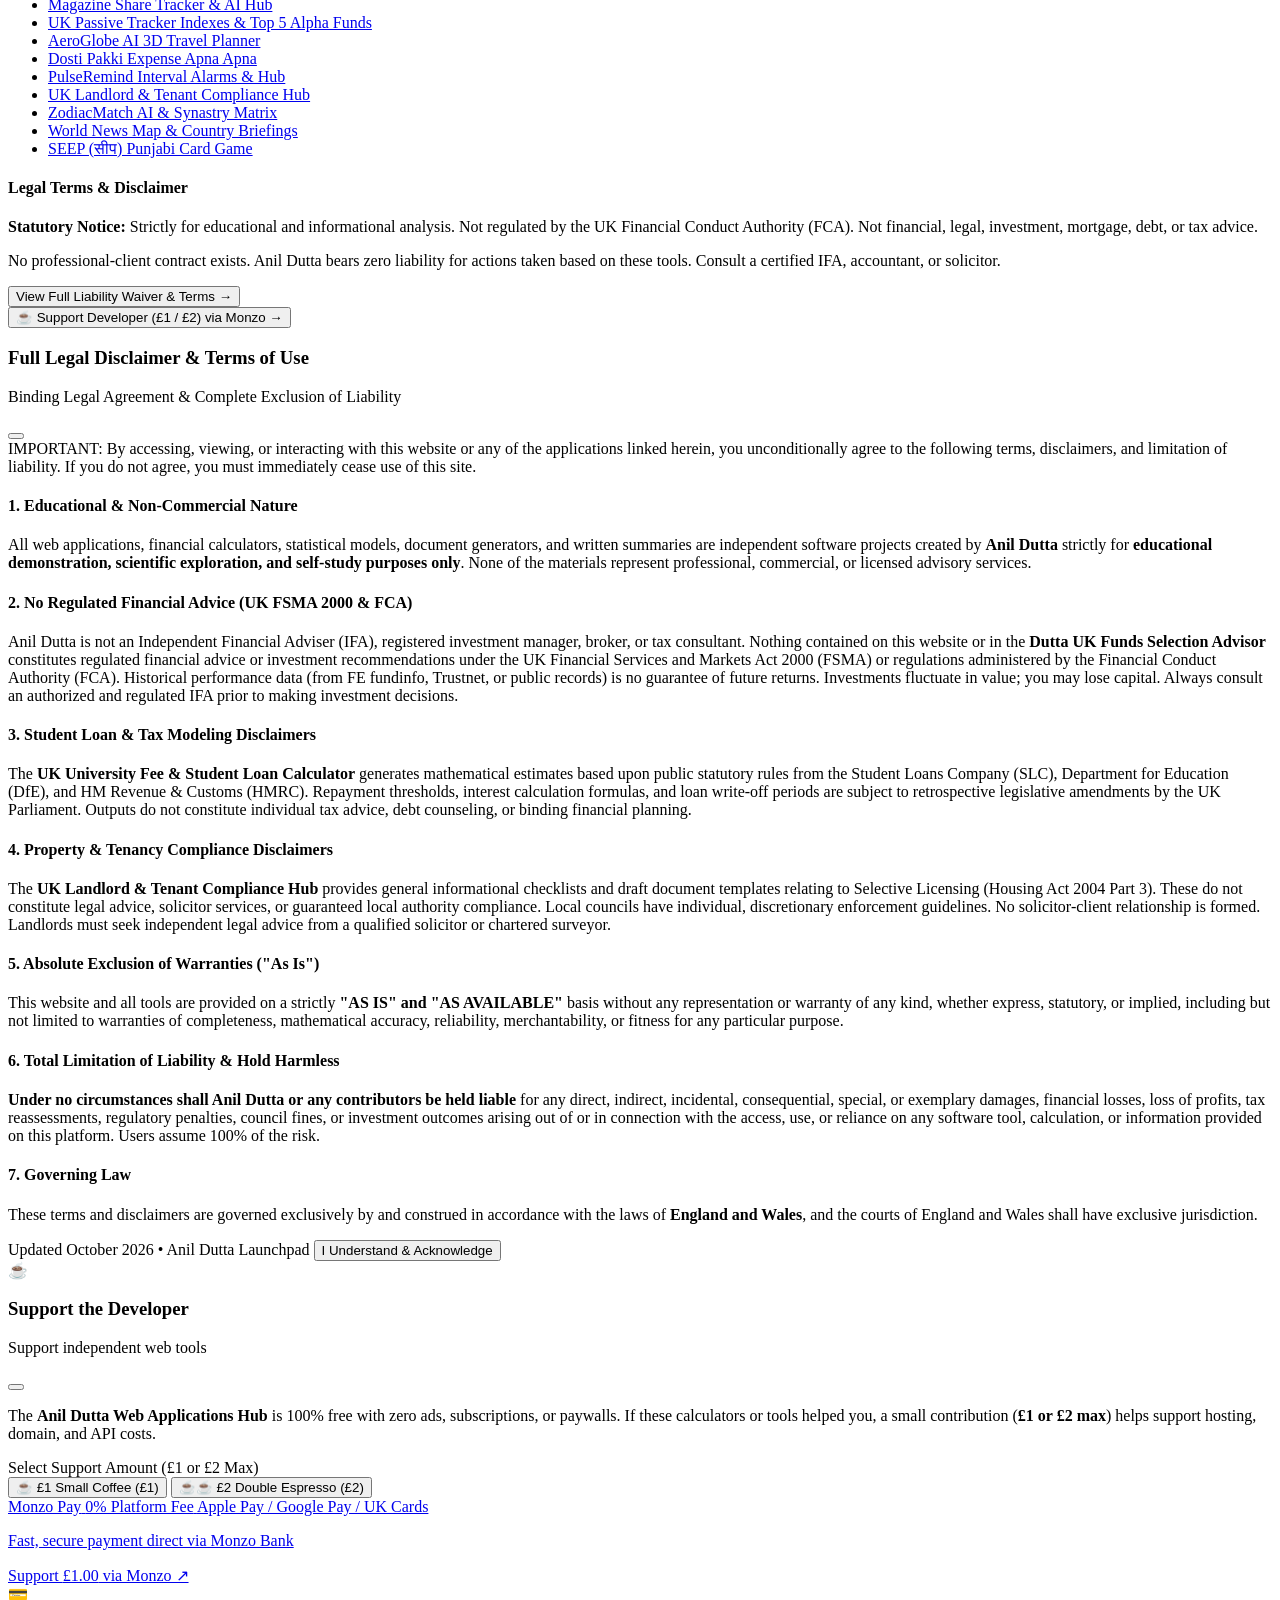
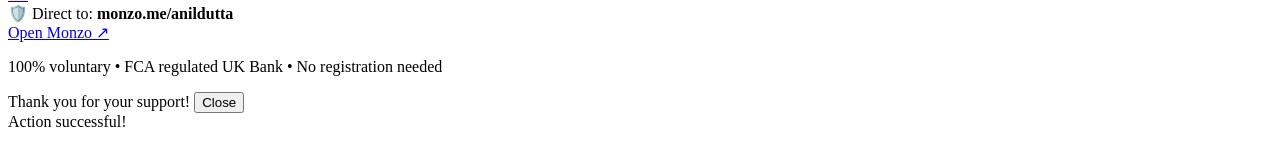
==== commit fbfd0bd0: "feat: add AeroGlobe AI 3D travel planner app" ====
--- a/index.html
+++ b/index.html
@@ -105,7 +105,7 @@
           <a href="#apps-section" class="px-3.5 py-2 rounded-lg text-brand-600 dark:text-brand-400 bg-slate-100/80 dark:bg-slate-900 transition flex items-center space-x-2">
             <i data-lucide="layout-grid" class="w-4 h-4"></i>
             <span>Web Applications</span>
-            <span id="nav-app-count" class="text-xs px-2 py-0.5 rounded-full bg-brand-600 text-white font-mono font-bold">12</span>
+            <span id="nav-app-count" class="text-xs px-2 py-0.5 rounded-full bg-brand-600 text-white font-mono font-bold">13</span>
           </a>
         </nav>
 
@@ -147,7 +147,7 @@
 
     <!-- Mobile Navigation Drawer -->
     <div id="mobile-menu" class="hidden md:hidden border-b border-slate-200 dark:border-slate-800 bg-white dark:bg-slate-950 px-4 pt-2 pb-4 space-y-2">
-      <a href="#apps-section" class="block px-3 py-2 rounded-lg text-slate-700 dark:text-slate-300 font-semibold hover:bg-slate-100 dark:hover:bg-slate-900">Web Applications (12)</a>
+      <a href="#apps-section" class="block px-3 py-2 rounded-lg text-slate-700 dark:text-slate-300 font-semibold hover:bg-slate-100 dark:hover:bg-slate-900">Web Applications (13)</a>
       <button onclick="openTipModal()" class="w-full flex items-center justify-between px-3 py-2 text-xs font-bold text-amber-800 dark:text-amber-200 bg-amber-500/10 hover:bg-amber-500/20 border border-amber-500/30 rounded-lg transition">
         <span class="flex items-center space-x-2">
           <span>☕</span>
@@ -194,14 +194,14 @@
 
         <!-- Subheading (1-2 Lines) -->
         <p class="mt-3 text-xs sm:text-sm text-slate-600 dark:text-slate-300 leading-relaxed max-w-2xl mx-auto">
-          Production-grade web platforms spanning UK student finance, platform fee modeling, fund screening, multi-market stocks, magazine share tracking, passive index benchmarks, trip expense splitting, habit reminders, landlord compliance, interactive world cartography, astrology synastry, and card games.
+          Production-grade web platforms spanning UK student finance, platform fee modeling, fund screening, multi-market stocks, magazine share tracking, passive index benchmarks, 3D travel globe planning, trip expense splitting, habit reminders, landlord compliance, interactive world cartography, astrology synastry, and card games.
         </p>
 
         <!-- CTAs -->
         <div class="mt-5 flex items-center justify-center gap-3 flex-wrap">
           <a href="#apps-section" class="px-6 py-2.5 rounded-xl font-bold text-xs sm:text-sm bg-slate-900 hover:bg-slate-800 text-white dark:bg-brand-600 dark:hover:bg-brand-500 shadow-md shadow-slate-900/10 dark:shadow-brand-600/25 transition transform hover:-translate-y-0.5 flex items-center space-x-2">
             <i data-lucide="compass" class="w-4 h-4"></i>
-            <span>Explore 12 Web Applications</span>
+            <span>Explore 13 Web Applications</span>
           </a>
           <button onclick="openTipModal()" class="px-4 py-2.5 rounded-xl font-bold text-xs sm:text-sm bg-amber-500/10 hover:bg-amber-500/20 text-amber-800 dark:text-amber-200 border border-amber-500/30 transition transform hover:-translate-y-0.5 flex items-center space-x-2 shadow-2xs cursor-pointer">
             <span>☕</span>
@@ -246,9 +246,9 @@
 
         <!-- Filter tabs for Apps -->
         <div class="flex flex-wrap gap-2" id="apps-filter-container">
-          <button data-filter="All" class="app-filter-btn px-3 py-1.5 rounded-lg text-xs font-bold transition bg-brand-600 text-white">All Apps (12)</button>
+          <button data-filter="All" class="app-filter-btn px-3 py-1.5 rounded-lg text-xs font-bold transition bg-brand-600 text-white">All Apps (13)</button>
           <button data-filter="FinTech" class="app-filter-btn px-3 py-1.5 rounded-lg text-xs font-bold transition bg-slate-100 dark:bg-slate-800 text-slate-600 dark:text-slate-300 hover:bg-slate-200 dark:hover:bg-slate-700">FinTech & Wealth (6)</button>
-          <button data-filter="Productivity" class="app-filter-btn px-3 py-1.5 rounded-lg text-xs font-bold transition bg-slate-100 dark:bg-slate-800 text-slate-600 dark:text-slate-300 hover:bg-slate-200 dark:hover:bg-slate-700">Productivity & Tools (2)</button>
+          <button data-filter="Productivity" class="app-filter-btn px-3 py-1.5 rounded-lg text-xs font-bold transition bg-slate-100 dark:bg-slate-800 text-slate-600 dark:text-slate-300 hover:bg-slate-200 dark:hover:bg-slate-700">Productivity & Tools (3)</button>
           <button data-filter="Property" class="app-filter-btn px-3 py-1.5 rounded-lg text-xs font-bold transition bg-slate-100 dark:bg-slate-800 text-slate-600 dark:text-slate-300 hover:bg-slate-200 dark:hover:bg-slate-700">Property & Legal (1)</button>
           <button data-filter="News" class="app-filter-btn px-3 py-1.5 rounded-lg text-xs font-bold transition bg-slate-100 dark:bg-slate-800 text-slate-600 dark:text-slate-300 hover:bg-slate-200 dark:hover:bg-slate-700">News & Global (1)</button>
           <button data-filter="Culture" class="app-filter-btn px-3 py-1.5 rounded-lg text-xs font-bold transition bg-slate-100 dark:bg-slate-800 text-slate-600 dark:text-slate-300 hover:bg-slate-200 dark:hover:bg-slate-700">Culture & Games (2)</button>
@@ -278,7 +278,7 @@
             <span>Anil Dutta Web Applications Hub</span>
           </div>
           <p class="text-xs text-slate-500 max-w-md leading-relaxed">
-            A unified digital launchpad showcasing custom web applications for UK university finance, platform fee modeling, investment fund screening, global stock intelligence, magazine share research, passive index benchmarks, group trip expense splitting, multilingual interval reminders & AI tools, landlord compliance, interactive world cartography, astrology synastry, and card games. Strictly for educational self-study.
+            A unified digital launchpad showcasing custom web applications for UK university finance, platform fee modeling, investment fund screening, global stock intelligence, magazine share research, passive index benchmarks, 3D travel planning, group trip expense splitting, multilingual interval reminders & AI tools, landlord compliance, interactive world cartography, astrology synastry, and card games. Strictly for educational self-study.
           </p>
           <div class="text-[11px] text-slate-400 dark:text-slate-500">
             © 2026 Anil Dutta. All rights reserved.
@@ -294,6 +294,7 @@
             <li><a href="https://uk-stock-picker.vercel.app" target="_blank" rel="noopener" class="hover:text-brand-600 dark:hover:text-brand-400 transition">Global & UK Stock Picker</a></li>
             <li><a href="https://magazine-share-tracker.vercel.app/" target="_blank" rel="noopener" class="hover:text-brand-600 dark:hover:text-brand-400 transition">Magazine Share Tracker & AI Hub</a></li>
             <li><a href="https://uk-passive-tracker-indexes.vercel.app/" target="_blank" rel="noopener" class="hover:text-brand-600 dark:hover:text-brand-400 transition">UK Passive Tracker Indexes & Top 5 Alpha Funds</a></li>
+            <li><a href="https://travel-globe-planner.vercel.app/" target="_blank" rel="noopener" class="hover:text-brand-600 dark:hover:text-brand-400 transition">AeroGlobe AI 3D Travel Planner</a></li>
             <li><a href="https://trip-expense-splitter-theta.vercel.app/" target="_blank" rel="noopener" class="hover:text-brand-600 dark:hover:text-brand-400 transition">Dosti Pakki Expense Apna Apna</a></li>
             <li><a href="https://interval-reminder-app.vercel.app/" target="_blank" rel="noopener" class="hover:text-brand-600 dark:hover:text-brand-400 transition">PulseRemind Interval Alarms & Hub</a></li>
             <li><a href="https://uk-landlord-licensing.vercel.app" target="_blank" rel="noopener" class="hover:text-brand-600 dark:hover:text-brand-400 transition">UK Landlord & Tenant Compliance Hub</a></li>
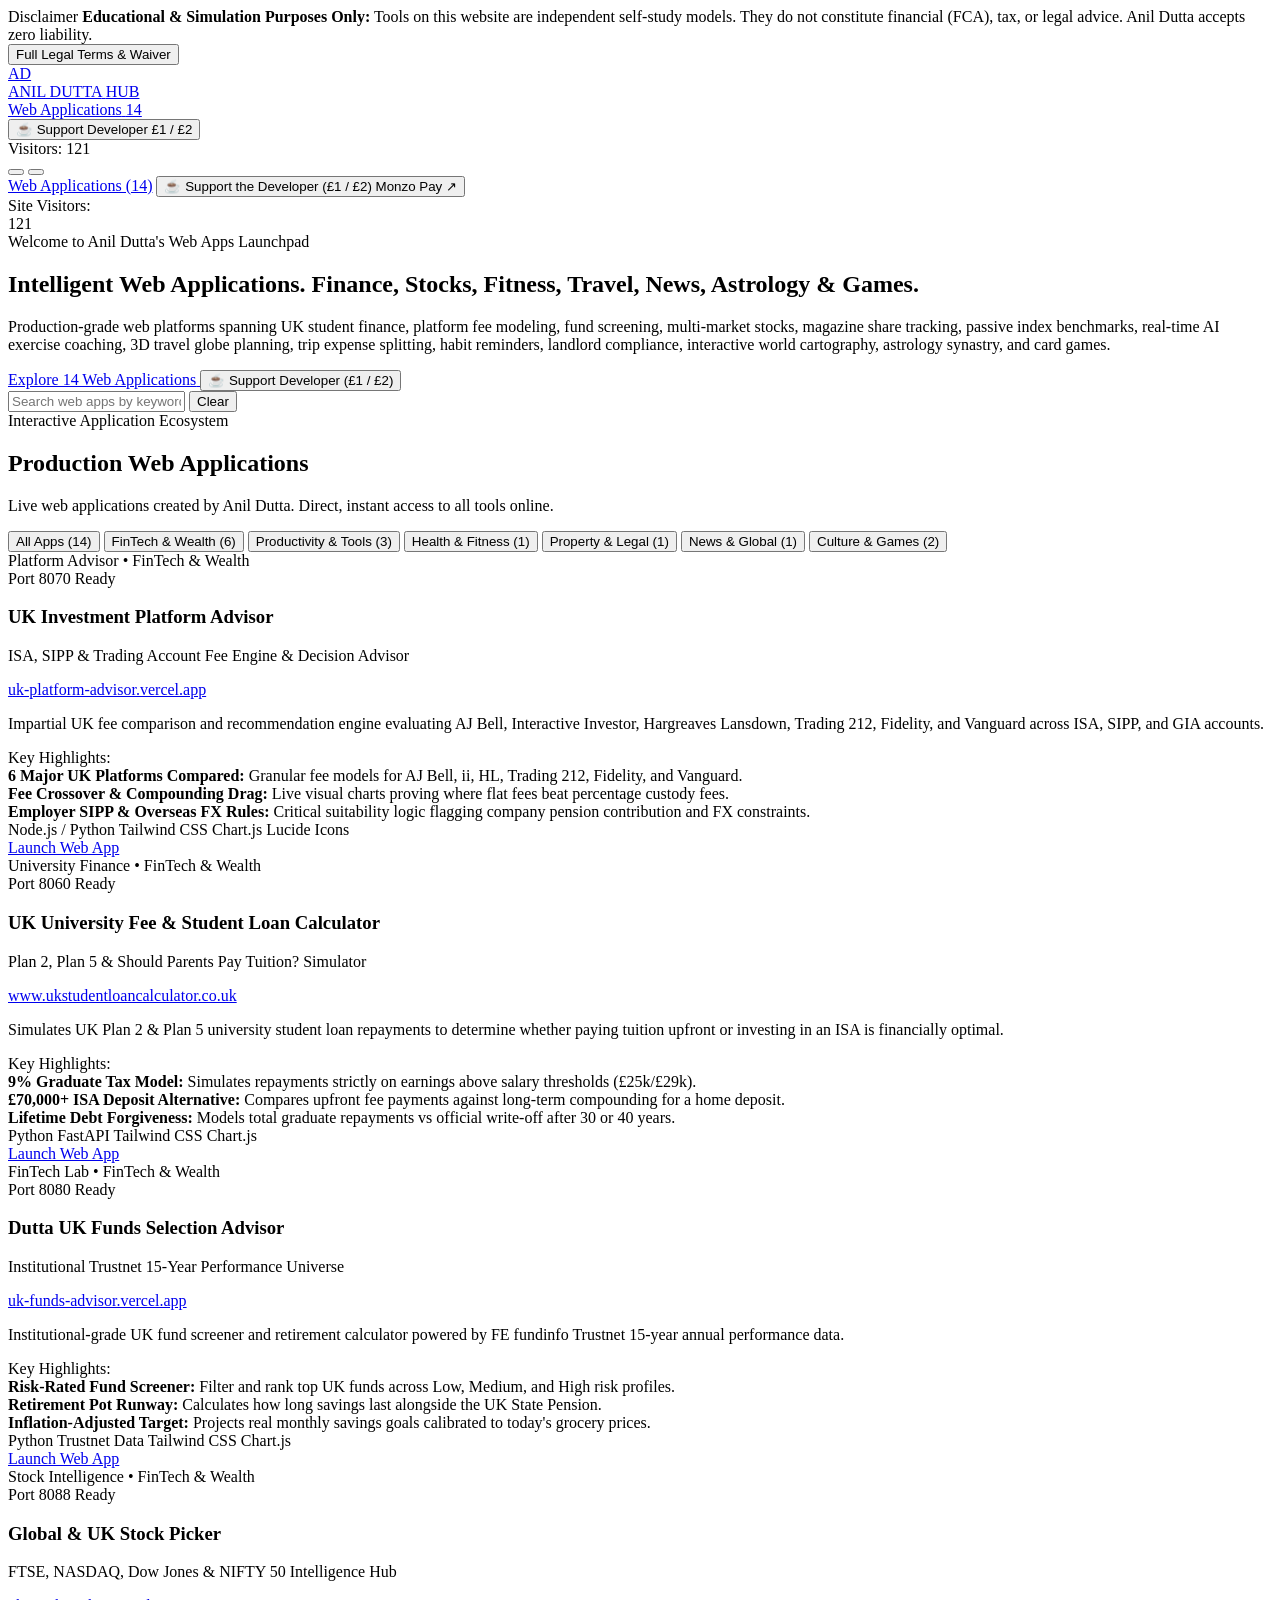
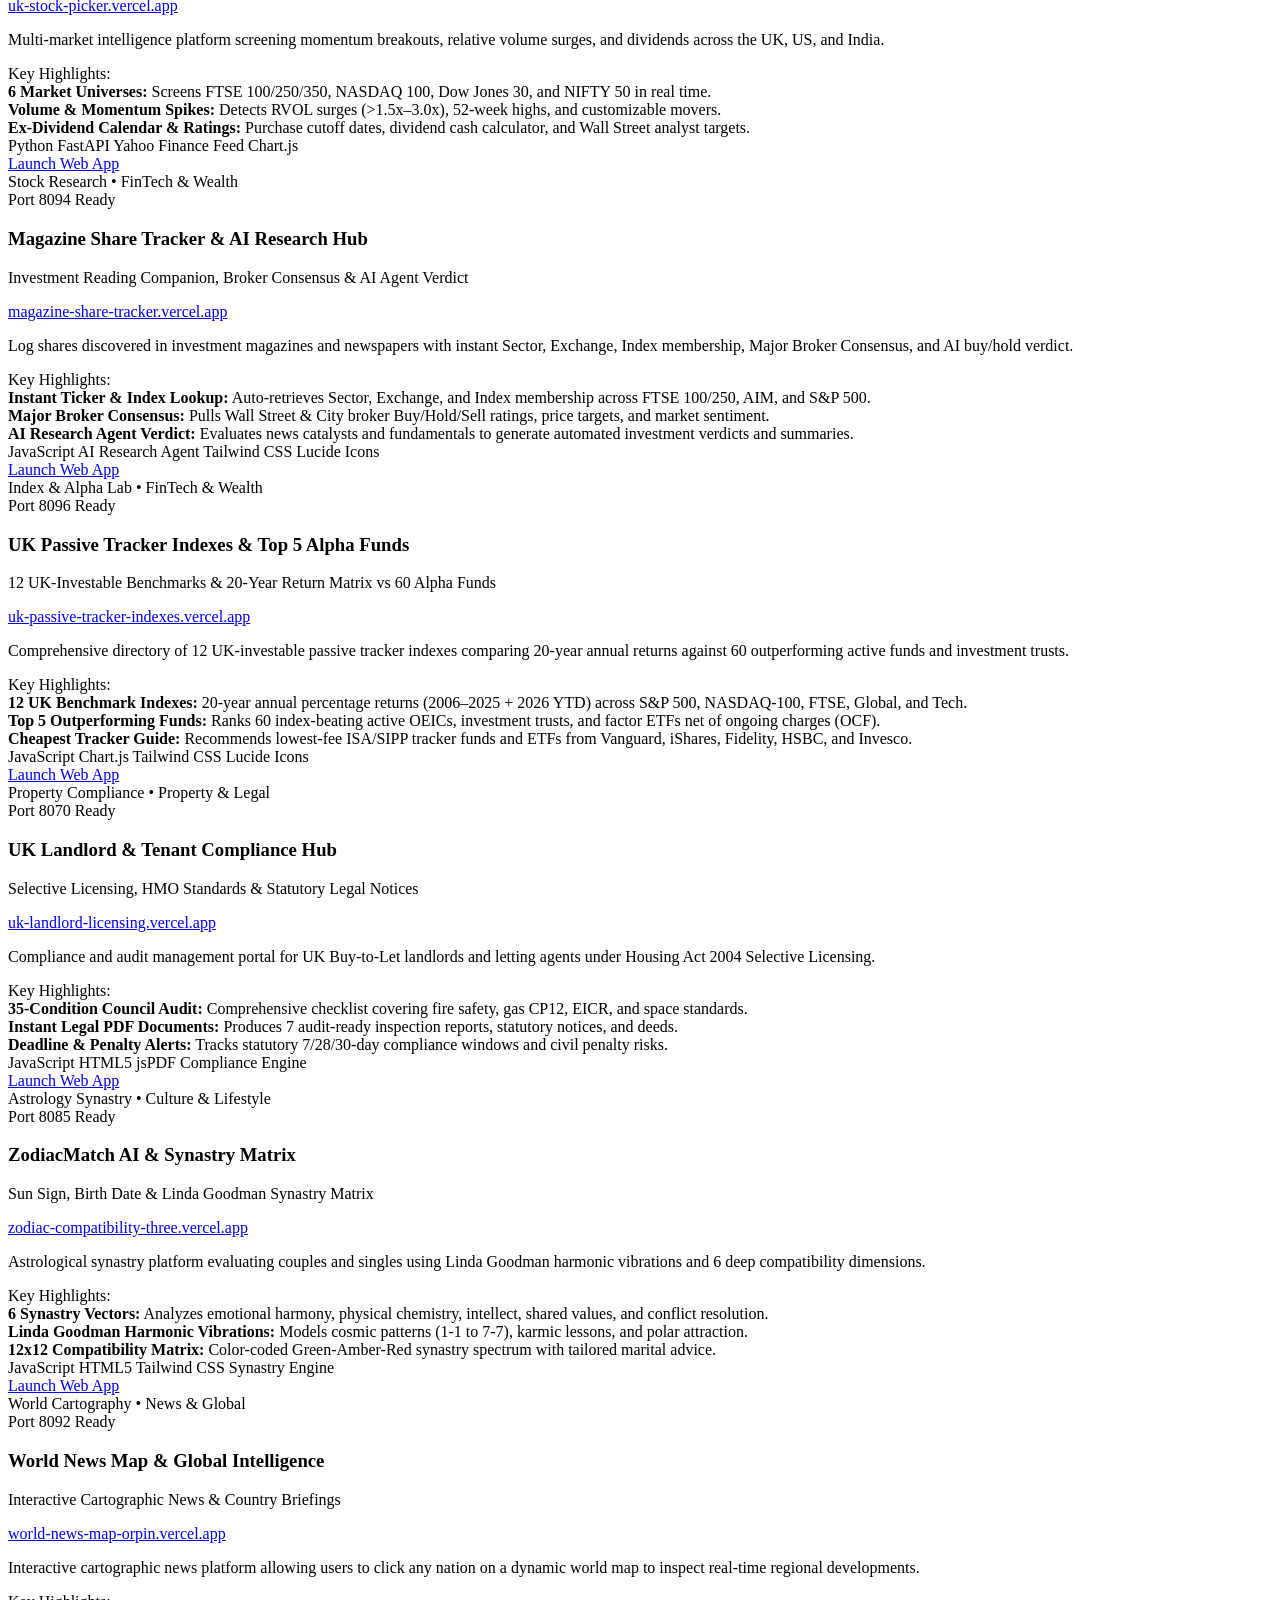
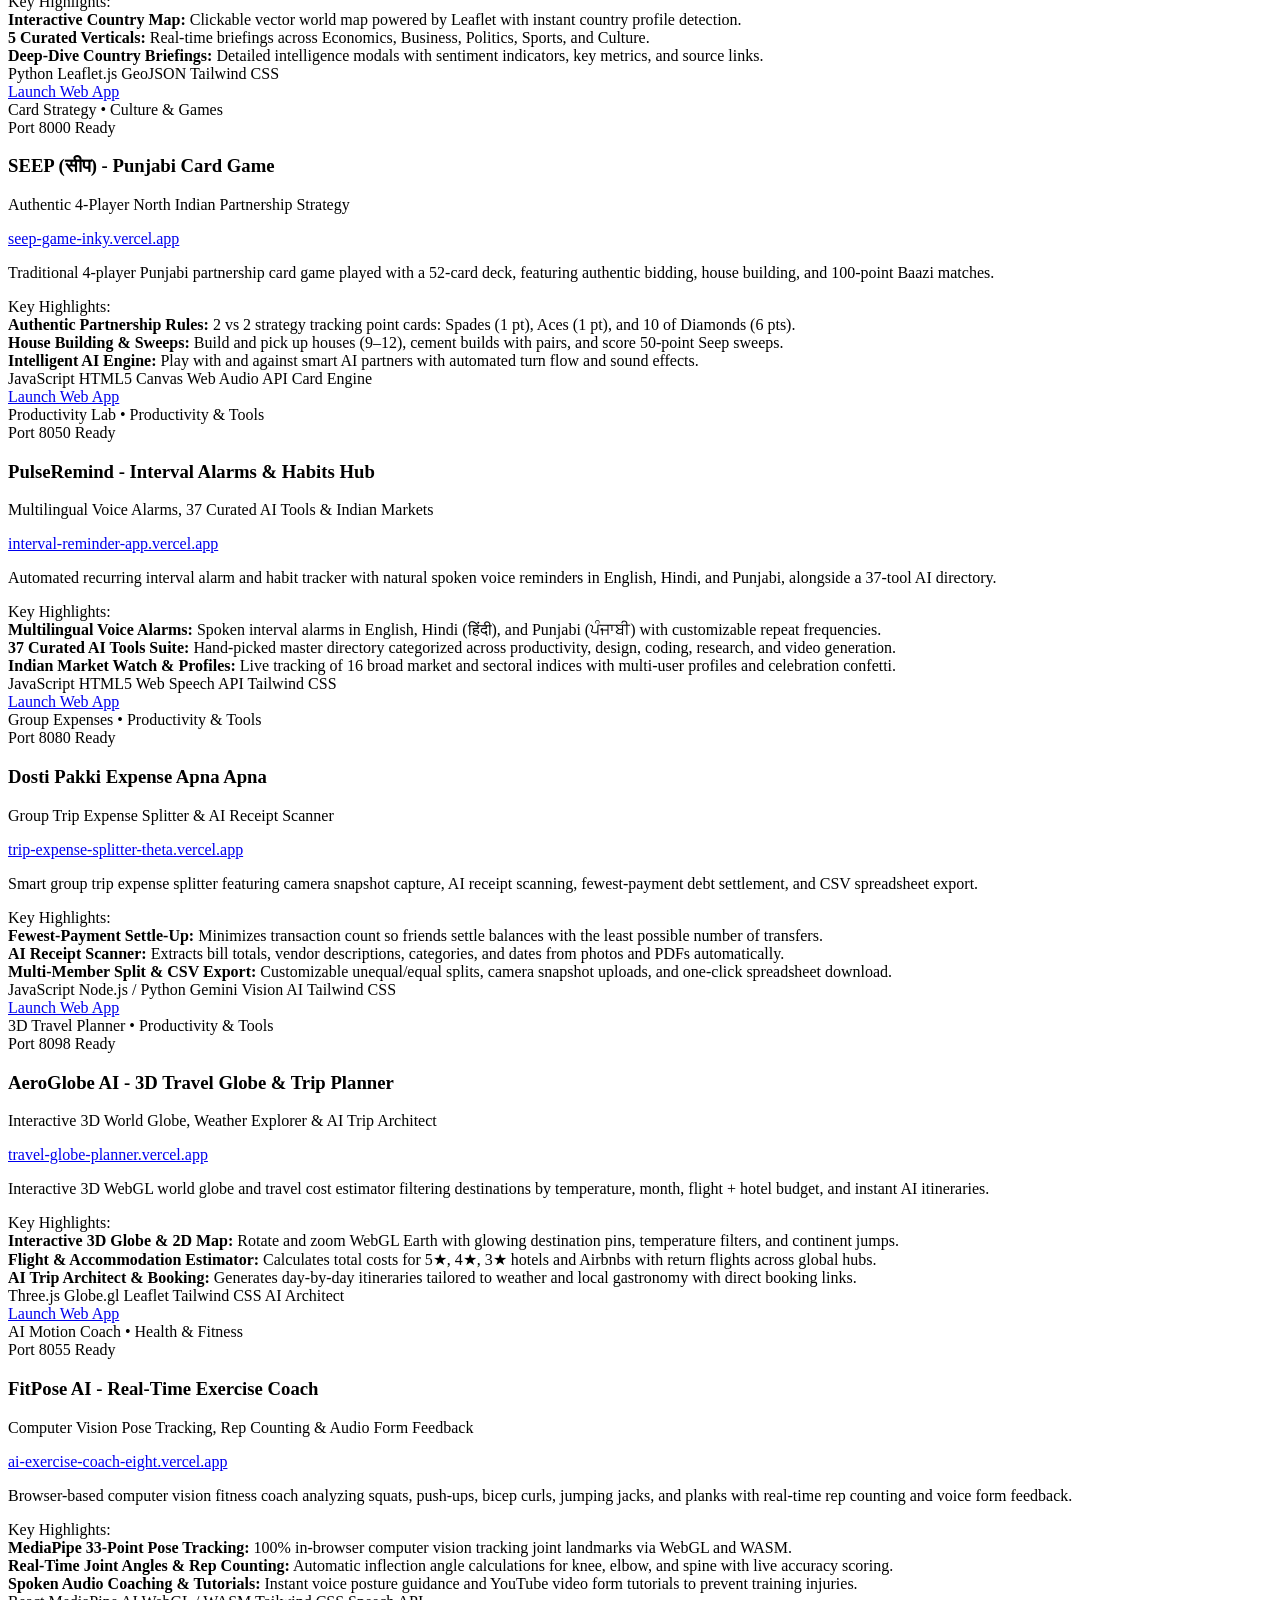
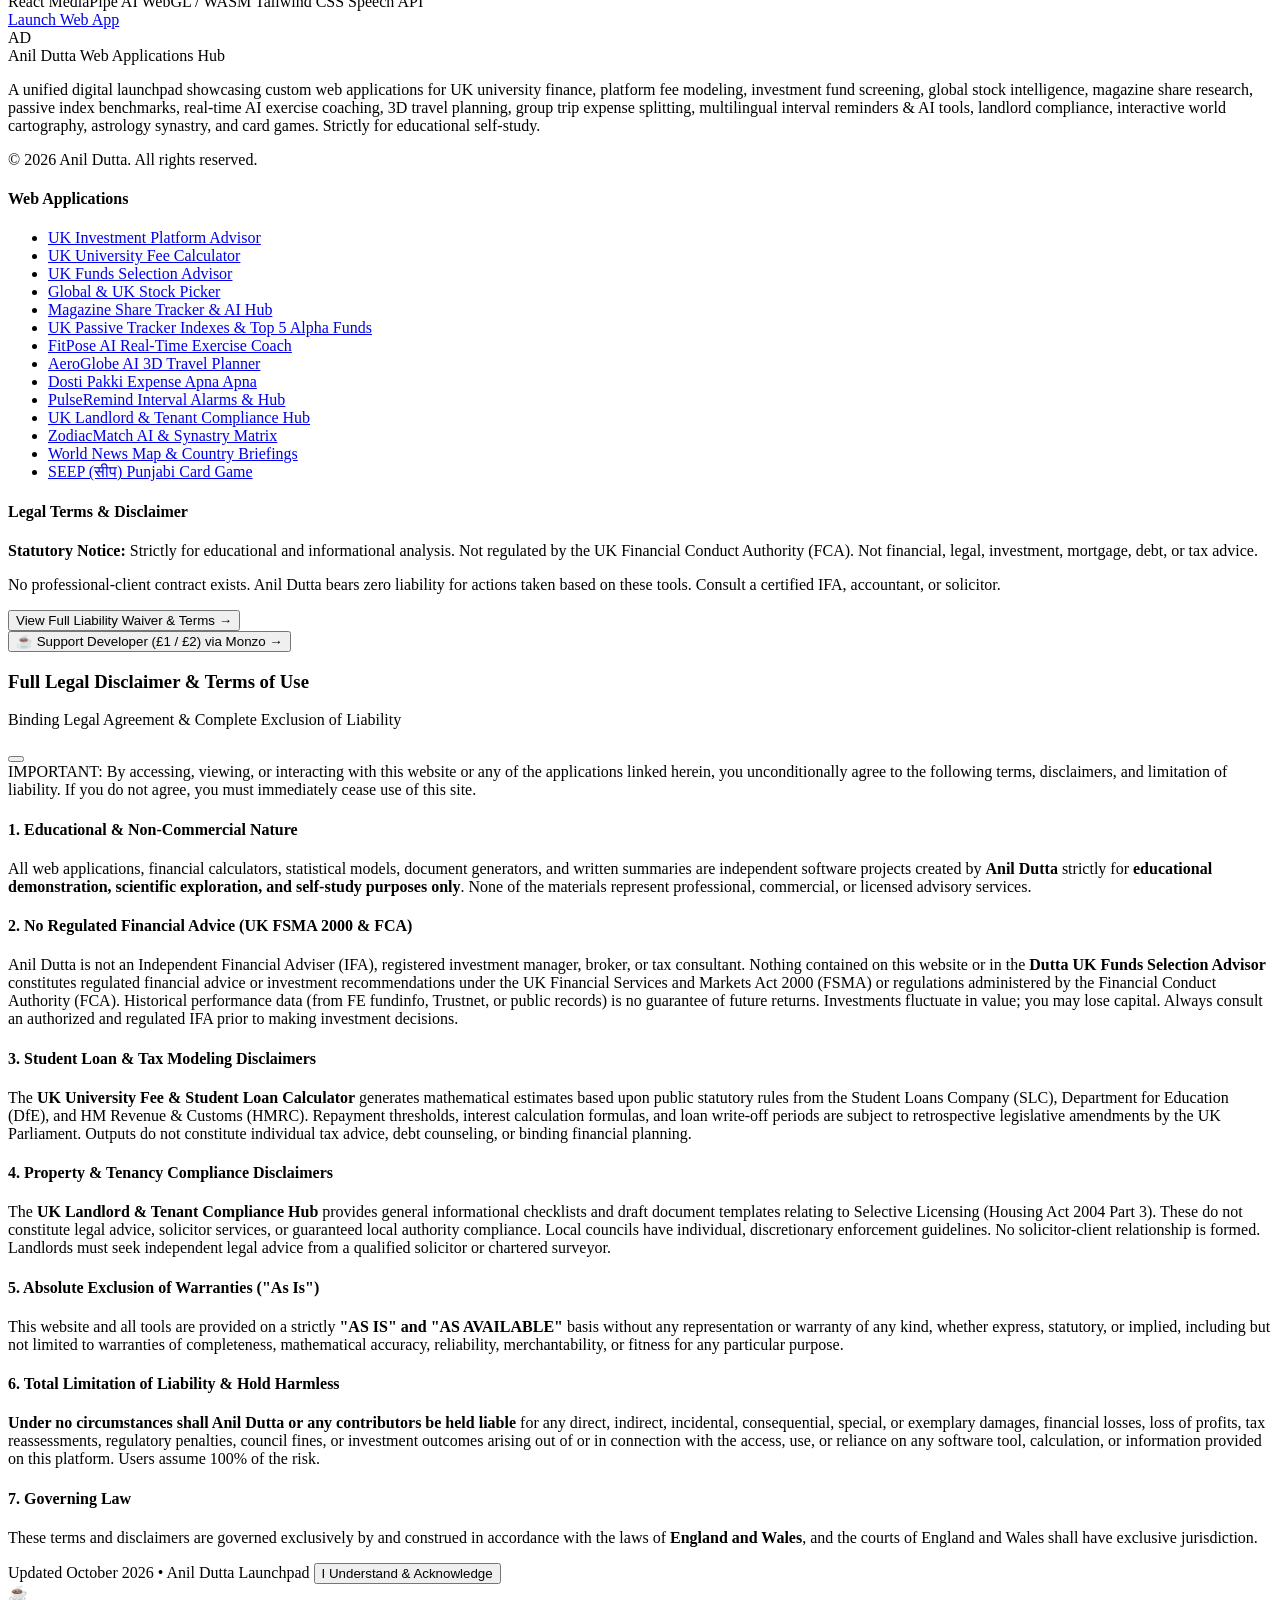
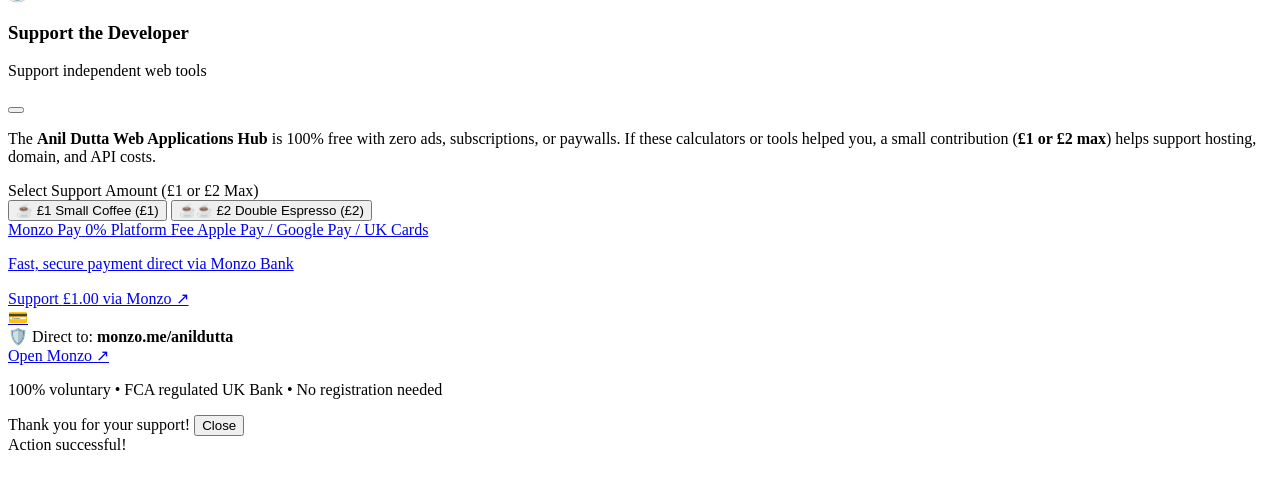
==== commit 62298b99: "feat: add FitPose AI exercise coach app" ====
--- a/index.html
+++ b/index.html
@@ -105,7 +105,7 @@
           <a href="#apps-section" class="px-3.5 py-2 rounded-lg text-brand-600 dark:text-brand-400 bg-slate-100/80 dark:bg-slate-900 transition flex items-center space-x-2">
             <i data-lucide="layout-grid" class="w-4 h-4"></i>
             <span>Web Applications</span>
-            <span id="nav-app-count" class="text-xs px-2 py-0.5 rounded-full bg-brand-600 text-white font-mono font-bold">13</span>
+            <span id="nav-app-count" class="text-xs px-2 py-0.5 rounded-full bg-brand-600 text-white font-mono font-bold">14</span>
           </a>
         </nav>
 
@@ -147,7 +147,7 @@
 
     <!-- Mobile Navigation Drawer -->
     <div id="mobile-menu" class="hidden md:hidden border-b border-slate-200 dark:border-slate-800 bg-white dark:bg-slate-950 px-4 pt-2 pb-4 space-y-2">
-      <a href="#apps-section" class="block px-3 py-2 rounded-lg text-slate-700 dark:text-slate-300 font-semibold hover:bg-slate-100 dark:hover:bg-slate-900">Web Applications (13)</a>
+      <a href="#apps-section" class="block px-3 py-2 rounded-lg text-slate-700 dark:text-slate-300 font-semibold hover:bg-slate-100 dark:hover:bg-slate-900">Web Applications (14)</a>
       <button onclick="openTipModal()" class="w-full flex items-center justify-between px-3 py-2 text-xs font-bold text-amber-800 dark:text-amber-200 bg-amber-500/10 hover:bg-amber-500/20 border border-amber-500/30 rounded-lg transition">
         <span class="flex items-center space-x-2">
           <span>☕</span>
@@ -188,20 +188,20 @@
         <h1 class="text-2xl sm:text-3xl lg:text-4xl font-extrabold tracking-tight text-slate-900 dark:text-white leading-tight">
           Intelligent Web Applications.
           <span class="block mt-1 sm:mt-1.5 bg-gradient-to-r from-brand-600 via-indigo-500 to-emerald-500 bg-clip-text text-transparent">
-            Finance, Stocks, Productivity, News, Astrology & Games.
+            Finance, Stocks, Fitness, Travel, News, Astrology & Games.
           </span>
         </h1>
 
         <!-- Subheading (1-2 Lines) -->
         <p class="mt-3 text-xs sm:text-sm text-slate-600 dark:text-slate-300 leading-relaxed max-w-2xl mx-auto">
-          Production-grade web platforms spanning UK student finance, platform fee modeling, fund screening, multi-market stocks, magazine share tracking, passive index benchmarks, 3D travel globe planning, trip expense splitting, habit reminders, landlord compliance, interactive world cartography, astrology synastry, and card games.
+          Production-grade web platforms spanning UK student finance, platform fee modeling, fund screening, multi-market stocks, magazine share tracking, passive index benchmarks, real-time AI exercise coaching, 3D travel globe planning, trip expense splitting, habit reminders, landlord compliance, interactive world cartography, astrology synastry, and card games.
         </p>
 
         <!-- CTAs -->
         <div class="mt-5 flex items-center justify-center gap-3 flex-wrap">
           <a href="#apps-section" class="px-6 py-2.5 rounded-xl font-bold text-xs sm:text-sm bg-slate-900 hover:bg-slate-800 text-white dark:bg-brand-600 dark:hover:bg-brand-500 shadow-md shadow-slate-900/10 dark:shadow-brand-600/25 transition transform hover:-translate-y-0.5 flex items-center space-x-2">
             <i data-lucide="compass" class="w-4 h-4"></i>
-            <span>Explore 13 Web Applications</span>
+            <span>Explore 14 Web Applications</span>
           </a>
           <button onclick="openTipModal()" class="px-4 py-2.5 rounded-xl font-bold text-xs sm:text-sm bg-amber-500/10 hover:bg-amber-500/20 text-amber-800 dark:text-amber-200 border border-amber-500/30 transition transform hover:-translate-y-0.5 flex items-center space-x-2 shadow-2xs cursor-pointer">
             <span>☕</span>
@@ -246,9 +246,10 @@
 
         <!-- Filter tabs for Apps -->
         <div class="flex flex-wrap gap-2" id="apps-filter-container">
-          <button data-filter="All" class="app-filter-btn px-3 py-1.5 rounded-lg text-xs font-bold transition bg-brand-600 text-white">All Apps (13)</button>
+          <button data-filter="All" class="app-filter-btn px-3 py-1.5 rounded-lg text-xs font-bold transition bg-brand-600 text-white">All Apps (14)</button>
           <button data-filter="FinTech" class="app-filter-btn px-3 py-1.5 rounded-lg text-xs font-bold transition bg-slate-100 dark:bg-slate-800 text-slate-600 dark:text-slate-300 hover:bg-slate-200 dark:hover:bg-slate-700">FinTech & Wealth (6)</button>
           <button data-filter="Productivity" class="app-filter-btn px-3 py-1.5 rounded-lg text-xs font-bold transition bg-slate-100 dark:bg-slate-800 text-slate-600 dark:text-slate-300 hover:bg-slate-200 dark:hover:bg-slate-700">Productivity & Tools (3)</button>
+          <button data-filter="Health" class="app-filter-btn px-3 py-1.5 rounded-lg text-xs font-bold transition bg-slate-100 dark:bg-slate-800 text-slate-600 dark:text-slate-300 hover:bg-slate-200 dark:hover:bg-slate-700">Health & Fitness (1)</button>
           <button data-filter="Property" class="app-filter-btn px-3 py-1.5 rounded-lg text-xs font-bold transition bg-slate-100 dark:bg-slate-800 text-slate-600 dark:text-slate-300 hover:bg-slate-200 dark:hover:bg-slate-700">Property & Legal (1)</button>
           <button data-filter="News" class="app-filter-btn px-3 py-1.5 rounded-lg text-xs font-bold transition bg-slate-100 dark:bg-slate-800 text-slate-600 dark:text-slate-300 hover:bg-slate-200 dark:hover:bg-slate-700">News & Global (1)</button>
           <button data-filter="Culture" class="app-filter-btn px-3 py-1.5 rounded-lg text-xs font-bold transition bg-slate-100 dark:bg-slate-800 text-slate-600 dark:text-slate-300 hover:bg-slate-200 dark:hover:bg-slate-700">Culture & Games (2)</button>
@@ -278,7 +279,7 @@
             <span>Anil Dutta Web Applications Hub</span>
           </div>
           <p class="text-xs text-slate-500 max-w-md leading-relaxed">
-            A unified digital launchpad showcasing custom web applications for UK university finance, platform fee modeling, investment fund screening, global stock intelligence, magazine share research, passive index benchmarks, 3D travel planning, group trip expense splitting, multilingual interval reminders & AI tools, landlord compliance, interactive world cartography, astrology synastry, and card games. Strictly for educational self-study.
+            A unified digital launchpad showcasing custom web applications for UK university finance, platform fee modeling, investment fund screening, global stock intelligence, magazine share research, passive index benchmarks, real-time AI exercise coaching, 3D travel planning, group trip expense splitting, multilingual interval reminders & AI tools, landlord compliance, interactive world cartography, astrology synastry, and card games. Strictly for educational self-study.
           </p>
           <div class="text-[11px] text-slate-400 dark:text-slate-500">
             © 2026 Anil Dutta. All rights reserved.
@@ -294,6 +295,7 @@
             <li><a href="https://uk-stock-picker.vercel.app" target="_blank" rel="noopener" class="hover:text-brand-600 dark:hover:text-brand-400 transition">Global & UK Stock Picker</a></li>
             <li><a href="https://magazine-share-tracker.vercel.app/" target="_blank" rel="noopener" class="hover:text-brand-600 dark:hover:text-brand-400 transition">Magazine Share Tracker & AI Hub</a></li>
             <li><a href="https://uk-passive-tracker-indexes.vercel.app/" target="_blank" rel="noopener" class="hover:text-brand-600 dark:hover:text-brand-400 transition">UK Passive Tracker Indexes & Top 5 Alpha Funds</a></li>
+            <li><a href="https://ai-exercise-coach-eight.vercel.app/" target="_blank" rel="noopener" class="hover:text-brand-600 dark:hover:text-brand-400 transition">FitPose AI Real-Time Exercise Coach</a></li>
             <li><a href="https://travel-globe-planner.vercel.app/" target="_blank" rel="noopener" class="hover:text-brand-600 dark:hover:text-brand-400 transition">AeroGlobe AI 3D Travel Planner</a></li>
             <li><a href="https://trip-expense-splitter-theta.vercel.app/" target="_blank" rel="noopener" class="hover:text-brand-600 dark:hover:text-brand-400 transition">Dosti Pakki Expense Apna Apna</a></li>
             <li><a href="https://interval-reminder-app.vercel.app/" target="_blank" rel="noopener" class="hover:text-brand-600 dark:hover:text-brand-400 transition">PulseRemind Interval Alarms & Hub</a></li>
